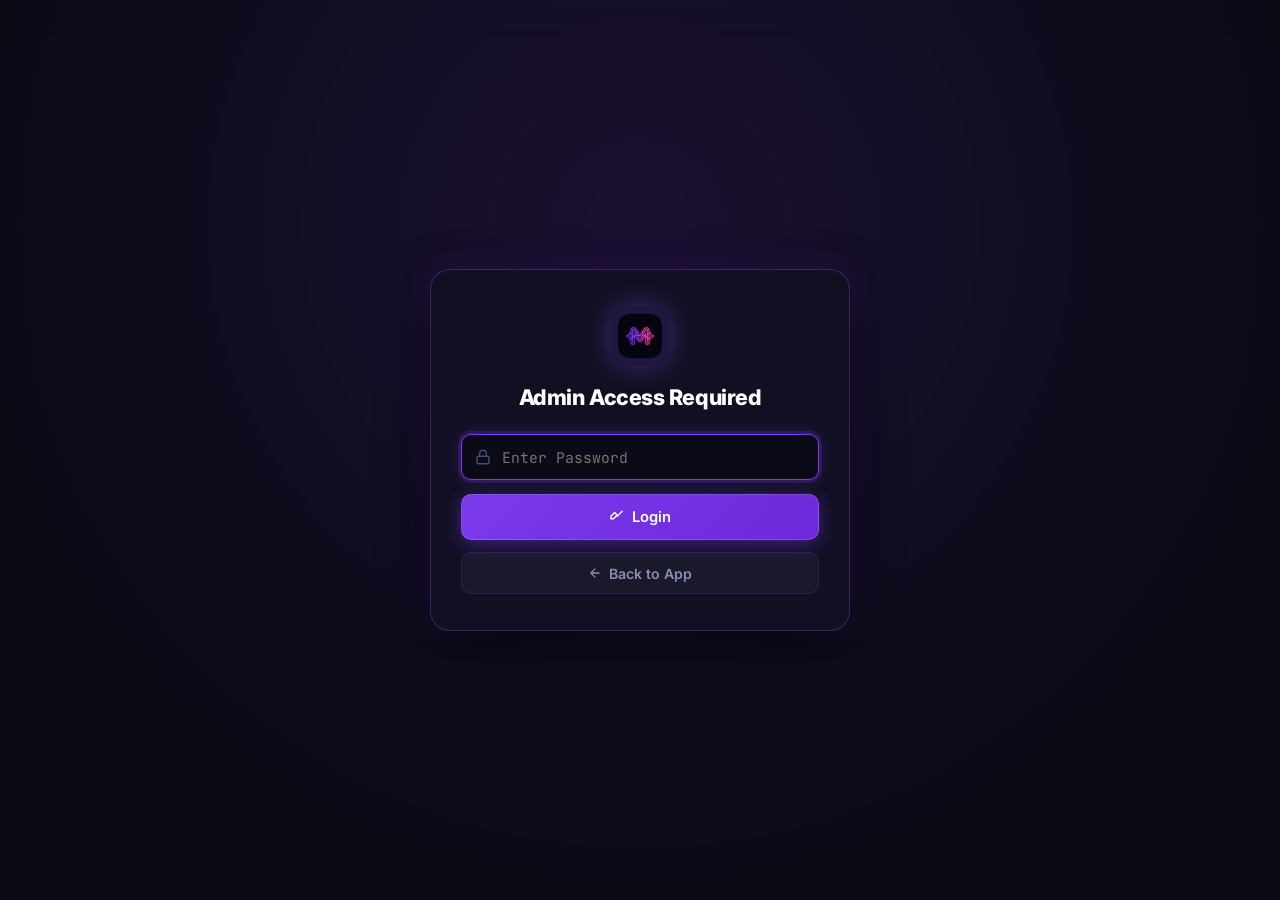
==== static/stats.html @ df6df1b9 "style(admin): remove gate subtitle and change placeholder to Enter Password, bump v1.28.3" ====
<!DOCTYPE html>
<html lang="en">

<head>
  <meta charset="UTF-8" />
  <meta name="viewport" content="width=device-width, initial-scale=1.0" />
  <title>Melodyxx — Admin Panel</title>
  <meta name="theme-color" content="#0a0a14" />
  <meta name="color-scheme" content="dark" />
  <link rel="icon" type="image/x-icon" href="/favicon.ico" />

  <!-- Google Fonts -->
  <link rel="preconnect" href="https://fonts.googleapis.com" />
  <link rel="preconnect" href="https://fonts.gstatic.com" crossorigin />
  <link
    href="https://fonts.googleapis.com/css2?family=Inter:wght@300;400;500;600;700;800&family=JetBrains+Mono:wght@400;500;600&display=swap"
    rel="stylesheet" />

  <link rel="stylesheet" href="/static/css/style.css?v=1.28.3" />

  <style>
    body {
      background-color: var(--clr-bg);
      color: var(--clr-text);
      font-family: 'Inter', -apple-system, BlinkMacSystemFont, sans-serif;
      min-height: 100vh;
      display: flex;
      flex-direction: column;
    }

    .stats-page-wrap {
      max-width: 1060px;
      margin: 0 auto;
      padding: 36px 20px 80px;
      width: 100%;
    }

    .stats-header {
      display: flex;
      justify-content: space-between;
      align-items: center;
      margin-bottom: 28px;
      flex-wrap: wrap;
      gap: 16px;
    }

    .stats-title-group {
      display: flex;
      align-items: center;
      gap: 14px;
    }

    .stats-brand-logo {
      width: 44px;
      height: 44px;
      border-radius: 12px;
      box-shadow: 0 0 16px rgba(124, 58, 237, 0.35);
    }

    .stats-title {
      font-size: 1.5rem;
      font-weight: 800;
      color: #fff;
      margin: 0;
      display: flex;
      align-items: center;
      gap: 10px;
    }

    .stats-subtitle {
      font-size: 0.82rem;
      color: var(--clr-text-muted);
      margin: 2px 0 0;
    }

    .stats-controls {
      display: flex;
      align-items: center;
      gap: 10px;
      flex-wrap: wrap;
    }

    .btn-stats-back {
      display: inline-flex;
      align-items: center;
      gap: 6px;
      background: rgba(255, 255, 255, 0.05);
      border: 1px solid var(--clr-border);
      color: var(--clr-text);
      padding: 8px 14px;
      border-radius: 8px;
      font-size: 0.85rem;
      font-weight: 600;
      text-decoration: none;
      transition: var(--transition);
    }

    .btn-stats-back:hover {
      background: rgba(124, 58, 237, 0.15);
      border-color: var(--clr-primary);
      color: #fff;
    }


    .btn-refresh-stats {
      display: inline-flex;
      align-items: center;
      gap: 6px;
      background: var(--clr-surface);
      border: 1px solid var(--clr-border);
      color: var(--clr-text-muted);
      padding: 8px 12px;
      border-radius: 8px;
      font-size: 0.85rem;
      cursor: pointer;
      transition: var(--transition);
    }

    .btn-refresh-stats:hover {
      color: #fff;
      border-color: var(--clr-primary);
    }

    .btn-refresh-stats.spinning svg {
      animation: spin 0.8s linear infinite;
    }

    /* ═══════════════════════════════════════════════════
       ADMIN AUTH GATE OVERLAY
    ═══════════════════════════════════════════════════ */
    .admin-gate-overlay {
      position: fixed;
      inset: 0;
      z-index: 999;
      background: radial-gradient(circle at 50% 25%, rgba(124, 58, 237, 0.16) 0%, rgba(10, 10, 20, 0.98) 75%);
      backdrop-filter: blur(24px);
      -webkit-backdrop-filter: blur(24px);
      display: flex;
      align-items: center;
      justify-content: center;
      padding: 20px;
    }

    .admin-gate-card {
      width: 100%;
      max-width: 420px;
      background: rgba(18, 18, 36, 0.92);
      border: 1px solid rgba(168, 85, 247, 0.28);
      border-radius: 20px;
      padding: 36px 30px;
      text-align: center;
      box-shadow: 0 16px 48px rgba(0, 0, 0, 0.65), 0 0 32px rgba(124, 58, 237, 0.18);
      animation: gate-appear 0.35s cubic-bezier(0.16, 1, 0.3, 1);
    }

    @keyframes gate-appear {
      from {
        opacity: 0;
        transform: scale(0.95) translateY(10px);
      }

      to {
        opacity: 1;
        transform: scale(1) translateY(0);
      }
    }

    .gate-logo-wrap {
      width: 60px;
      height: 60px;
      margin: 0 auto 18px;
      border-radius: 16px;
      background: rgba(124, 58, 237, 0.15);
      display: flex;
      align-items: center;
      justify-content: center;
      box-shadow: 0 0 24px rgba(139, 92, 246, 0.35);
    }

    .gate-logo-img {
      width: 44px;
      height: 44px;
      border-radius: 12px;
      object-fit: cover;
    }

    .gate-title {
      font-size: 1.35rem;
      font-weight: 800;
      color: #fff;
      margin: 0 0 24px;
      letter-spacing: -0.02em;
    }

    .gate-subtitle {
      font-size: 0.84rem;
      color: var(--clr-text-muted);
      line-height: 1.5;
      margin: 0 0 24px;
    }

    .gate-form {
      display: flex;
      flex-direction: column;
      gap: 14px;
    }

    .gate-input-wrap {
      position: relative;
      display: flex;
      align-items: center;
    }

    .gate-input-icon {
      position: absolute;
      left: 14px;
      color: var(--clr-text-dim);
      pointer-events: none;
    }

    .gate-input {
      width: 100%;
      height: 46px;
      padding: 0 14px 0 40px;
      background: rgba(10, 10, 22, 0.85);
      border: 1px solid var(--clr-border);
      border-radius: 10px;
      color: #fff;
      font-family: 'JetBrains Mono', monospace;
      font-size: 0.92rem;
      transition: all 0.2s ease;
      outline: none;
    }

    .gate-input:focus {
      border-color: var(--clr-primary);
      box-shadow: 0 0 0 3px rgba(124, 58, 237, 0.2), 0 0 16px rgba(124, 58, 237, 0.25);
    }

    .gate-error {
      display: flex;
      align-items: center;
      justify-content: center;
      gap: 8px;
      padding: 10px 14px;
      background: rgba(239, 68, 68, 0.12);
      border: 1px solid rgba(239, 68, 68, 0.35);
      border-radius: 8px;
      color: #f87171;
      font-size: 0.82rem;
      font-weight: 500;
      animation: shake 0.35s ease;
    }

    @keyframes shake {

      0%,
      100% {
        transform: translateX(0);
      }

      20%,
      60% {
        transform: translateX(-6px);
      }

      40%,
      80% {
        transform: translateX(6px);
      }
    }

    .btn-gate-unlock {
      height: 46px;
      background: linear-gradient(135deg, var(--clr-primary) 0%, #6d28d9 100%);
      color: #fff;
      border: 1px solid rgba(255, 255, 255, 0.15);
      border-radius: 10px;
      font-family: inherit;
      font-size: 0.92rem;
      font-weight: 600;
      cursor: pointer;
      display: inline-flex;
      align-items: center;
      justify-content: center;
      gap: 8px;
      box-shadow: 0 4px 18px rgba(124, 58, 237, 0.45);
      transition: all 0.2s cubic-bezier(0.16, 1, 0.3, 1);
    }

    .btn-gate-unlock:hover {
      background: linear-gradient(135deg, #8b5cf6 0%, #7c3aed 100%);
      box-shadow: 0 6px 22px rgba(124, 58, 237, 0.65);
      transform: translateY(-1px);
    }

    .btn-gate-unlock:active {
      transform: translateY(0);
    }

    .btn-gate-unlock:disabled {
      opacity: 0.65;
      cursor: not-allowed;
      transform: none;
    }

    .gate-back-link {
      width: 100%;
      height: 42px;
      display: inline-flex;
      align-items: center;
      justify-content: center;
      gap: 7px;
      background: rgba(255, 255, 255, 0.04);
      border: 1px solid var(--clr-border);
      border-radius: 10px;
      color: var(--clr-text-muted);
      font-size: 0.88rem;
      font-weight: 600;
      text-decoration: none;
      margin-top: 12px;
      transition: all 0.2s cubic-bezier(0.16, 1, 0.3, 1);
    }

    .gate-back-link:hover {
      background: rgba(124, 58, 237, 0.14);
      border-color: rgba(124, 58, 237, 0.5);
      color: #fff;
      transform: translateY(-1px);
    }

    .gate-back-link:active {
      transform: translateY(0);
    }


    .btn-admin-lock {
      display: inline-flex;
      align-items: center;
      gap: 6px;
      background: rgba(239, 68, 68, 0.1);
      border: 1px solid rgba(239, 68, 68, 0.3);
      color: #f87171;
      padding: 6px 12px;
      border-radius: 8px;
      font-size: 0.8rem;
      font-weight: 600;
      cursor: pointer;
      transition: all 0.2s ease;
    }

    .btn-admin-lock:hover {
      background: rgba(239, 68, 68, 0.2);
      border-color: #f87171;
      color: #fff;
    }

    /* Cards Grid */
    .metrics-grid {
      display: grid;
      grid-template-columns: repeat(auto-fit, minmax(220px, 1fr));
      gap: 16px;
      margin-bottom: 28px;
    }

    .metric-card {
      background: rgba(18, 18, 36, 0.7);
      border: 1px solid var(--clr-border);
      border-radius: 14px;
      padding: 18px 20px;
      position: relative;
      overflow: hidden;
      backdrop-filter: blur(12px);
      transition: transform 0.25s ease, border-color 0.25s ease, box-shadow 0.25s ease;
    }

    .metric-card:hover {
      transform: translateY(-2px);
      border-color: rgba(124, 58, 237, 0.4);
      box-shadow: 0 8px 24px rgba(0, 0, 0, 0.4), 0 0 16px rgba(124, 58, 237, 0.15);
    }

    .metric-card-header {
      display: flex;
      justify-content: space-between;
      align-items: center;
      margin-bottom: 10px;
    }

    .metric-label {
      font-size: 0.8rem;
      font-weight: 600;
      color: var(--clr-text-muted);
      text-transform: uppercase;
      letter-spacing: 0.05em;
    }

    .metric-icon-wrap {
      width: 32px;
      height: 32px;
      border-radius: 8px;
      display: flex;
      align-items: center;
      justify-content: center;
      background: rgba(124, 58, 237, 0.12);
      color: var(--clr-primary-light);
    }

    .metric-value {
      font-size: 1.85rem;
      font-weight: 800;
      color: #fff;
      font-family: 'JetBrains Mono', monospace;
      line-height: 1.1;
      margin-bottom: 6px;
    }

    .metric-sub {
      font-size: 0.78rem;
      color: var(--clr-text-dim);
    }

    .metric-sub strong {
      color: #34d399;
      font-weight: 600;
    }

    /* Live badge (clean flat pill, no bubble glow) */
    .live-indicator {
      display: inline-flex;
      align-items: center;
      gap: 6px;
      font-size: 0.72rem;
      font-weight: 700;
      padding: 3px 9px;
      border-radius: 12px;
      background: rgba(52, 211, 153, 0.1);
      border: 1px solid rgba(52, 211, 153, 0.28);
      color: #34d399;
      box-shadow: none;
      transition: border-color 0.25s ease, background-color 0.25s ease;
    }

    .live-indicator.live-ping {
      box-shadow: none;
      border-color: rgba(52, 211, 153, 0.45);
      background: rgba(52, 211, 153, 0.18);
    }

    .pulse-dot {
      width: 7px;
      height: 7px;
      border-radius: 50%;
      background: #34d399;
      box-shadow: 0 0 8px #34d399;
      animation: pulse-ring 1.8s infinite;
    }

    @keyframes pulse-ring {

      0%,
      100% {
        opacity: 1;
        transform: scale(1);
      }

      50% {
        opacity: 0.4;
        transform: scale(0.8);
      }
    }

    /* Section Panels */
    .tables-split-grid {
      display: grid;
      grid-template-columns: repeat(auto-fit, minmax(310px, 1fr));
      gap: 20px;
      margin-bottom: 28px;
    }

    .ip-col-wrap {
      display: inline-flex;
      align-items: center;
      gap: 6px;
      flex-wrap: wrap;
    }

    .ip-pill {
      font-family: 'JetBrains Mono', monospace;
      font-size: 0.80rem;
      background: rgba(255, 255, 255, 0.06);
      border: 1px solid rgba(255, 255, 255, 0.1);
      padding: 3px 8px;
      border-radius: 6px;
      color: #e2e8f0;
      white-space: nowrap;
    }

    .cgnat-badge {
      display: inline-flex;
      align-items: center;
      gap: 4px;
      background: rgba(245, 158, 11, 0.14);
      border: 1px solid rgba(245, 158, 11, 0.4);
      color: #fbbf24;
      font-size: 0.72rem;
      font-weight: 600;
      padding: 2px 7px;
      border-radius: 6px;
      white-space: nowrap;
      cursor: help;
    }

    .cgnat-badge .cgnat-sid {
      font-family: 'JetBrains Mono', monospace;
      opacity: 0.85;
      font-size: 0.68rem;
    }

    .session-chip {
      display: inline-block;
      font-family: 'JetBrains Mono', monospace;
      font-size: 0.70rem;
      color: var(--clr-text-dim);
      background: rgba(255, 255, 255, 0.04);
      border: 1px solid rgba(255, 255, 255, 0.07);
      padding: 1px 5px;
      border-radius: 4px;
      white-space: nowrap;
    }

    .country-pill {
      display: inline-flex;
      align-items: center;
      gap: 6px;
      font-size: 0.82rem;
      font-weight: 500;
      color: #f1f5f9;
      white-space: nowrap;
    }

    .country-flag {
      font-size: 1.05rem;
      line-height: 1;
    }

    .country-flag-img {
      width: 16px;
      height: 12px;
      object-fit: cover;
      border-radius: 2px;
      display: inline-block;
      vertical-align: middle;
      flex-shrink: 0;
      box-shadow: 0 1px 3px rgba(0, 0, 0, 0.45);
    }

    .device-pill {
      font-size: 0.78rem;
      color: #cbd5e1;
      white-space: nowrap;
      font-family: 'JetBrains Mono', monospace;
    }

    .activity-pill {
      display: inline-block;
      max-width: 260px;
      overflow: hidden;
      text-overflow: ellipsis;
      white-space: nowrap;
      font-size: 0.80rem;
      color: #c4b5fd;
      background: rgba(168, 85, 247, 0.12);
      border: 1px solid rgba(168, 85, 247, 0.25);
      padding: 3px 10px;
      border-radius: 999px;
    }

    .time-seen {
      font-size: 0.76rem;
      color: var(--clr-text-dim);
      white-space: nowrap;
    }

    .section-panel {
      background: rgba(18, 18, 36, 0.7);
      border: 1px solid var(--clr-border);
      border-radius: 14px;
      padding: 20px;
      backdrop-filter: blur(12px);
    }

    .panel-head {
      display: flex;
      justify-content: space-between;
      align-items: center;
      margin-bottom: 16px;
      padding-bottom: 12px;
      border-bottom: 1px solid var(--clr-border);
    }

    .panel-title {
      font-size: 1rem;
      font-weight: 700;
      color: #fff;
      display: flex;
      align-items: center;
      gap: 8px;
    }

    .panel-count-tag {
      font-size: 0.75rem;
      font-weight: 600;
      color: var(--clr-primary-light);
      background: rgba(124, 58, 237, 0.18);
      padding: 2px 8px;
      border-radius: 6px;
    }

    /* Ranking Lists */
    .rank-list {
      list-style: none;
      padding: 0;
      margin: 0;
      display: flex;
      flex-direction: column;
      gap: 8px;
    }

    .rank-item {
      display: flex;
      align-items: center;
      justify-content: space-between;
      padding: 9px 12px;
      border-radius: 8px;
      background: rgba(255, 255, 255, 0.02);
      border: 1px solid transparent;
      transition: var(--transition);
      font-size: 0.85rem;
      min-height: 42px;
    }

    .rank-item:hover {
      background: rgba(124, 58, 237, 0.08);
      border-color: rgba(124, 58, 237, 0.25);
    }

    .rank-item-info {
      display: flex;
      align-items: center;
      gap: 10px;
      min-width: 0;
      flex: 1;
    }

    .rank-number {
      font-family: 'JetBrains Mono', monospace;
      font-size: 0.75rem;
      font-weight: 700;
      color: var(--clr-text-dim);
      width: 20px;
      flex-shrink: 0;
    }

    .rank-item:nth-child(1) .rank-number {
      color: #fbbf24;
    }

    .rank-item:nth-child(2) .rank-number {
      color: #e2e8f0;
    }

    .rank-item:nth-child(3) .rank-number {
      color: #f97316;
    }

    .rank-item-name {
      color: var(--clr-text);
      font-weight: 500;
      display: -webkit-box;
      -webkit-line-clamp: 2;
      -webkit-box-orient: vertical;
      overflow: hidden;
      line-height: 1.35;
      word-break: break-word;
      overflow-wrap: break-word;
    }

    .rank-item-stat {
      font-family: 'JetBrains Mono', monospace;
      font-size: 0.78rem;
      font-weight: 600;
      color: var(--clr-accent);
      padding-left: 10px;
      flex-shrink: 0;
      white-space: nowrap;
    }

    .empty-rank-msg {
      text-align: center;
      padding: 30px 10px;
      color: var(--clr-text-dim);
      font-size: 0.85rem;
    }

    /* Daily History Table */
    .history-table {
      width: 100%;
      border-collapse: collapse;
      font-size: 0.85rem;
    }

    .history-table th {
      text-align: left;
      padding: 10px 14px;
      color: var(--clr-text-dim);
      font-size: 0.75rem;
      text-transform: uppercase;
      letter-spacing: 0.05em;
      border-bottom: 1px solid var(--clr-border);
    }

    .history-table td {
      padding: 10px 14px;
      border-bottom: 1px solid rgba(255, 255, 255, 0.04);
      color: var(--clr-text);
      font-family: 'JetBrains Mono', monospace;
      font-size: 0.8rem;
    }

    .history-table tr:hover td {
      background: rgba(124, 58, 237, 0.05);
    }

    /* Danger zone */
    .danger-zone {
      margin-top: 36px;
      padding: 20px;
      border-radius: 12px;
      border: 1px dashed rgba(239, 68, 68, 0.3);
      background: rgba(239, 68, 68, 0.04);
      display: flex;
      justify-content: space-between;
      align-items: center;
      flex-wrap: wrap;
      gap: 12px;
    }

    .danger-zone-info h4 {
      margin: 0 0 4px;
      font-size: 0.92rem;
      color: #f87171;
    }

    .danger-zone-info p {
      margin: 0;
      font-size: 0.78rem;
      color: var(--clr-text-dim);
    }

    .btn-reset-metrics {
      background: rgba(239, 68, 68, 0.15);
      border: 1px solid rgba(239, 68, 68, 0.4);
      color: #f87171;
      padding: 8px 14px;
      border-radius: 8px;
      font-size: 0.82rem;
      font-weight: 600;
      cursor: pointer;
      transition: var(--transition);
    }

    .btn-reset-metrics:hover {
      background: rgba(239, 68, 68, 0.3);
      color: #fff;
    }

    @media (max-width: 768px) {
      .tables-split-grid {
        grid-template-columns: 1fr;
      }

      .stats-header {
        flex-direction: column;
        align-items: flex-start;
      }

      .stats-controls {
        width: 100%;
        justify-content: space-between;
      }
    }
  </style>
</head>

<body>

  <!-- Floating App Update Notification Banner -->
  <div id="update-notification-banner" class="update-notification-banner" role="alert">
    <div class="update-banner-icon" aria-hidden="true">
      <svg width="18" height="18" viewBox="0 0 24 24" fill="none" stroke="currentColor" stroke-width="2.2"
        stroke-linecap="round" stroke-linejoin="round">
        <path d="M3 12a9 9 0 0 1 9-9 9.75 9.75 0 0 1 6.74 2.74L21 8" />
        <path d="M21 3v5h-5" />
        <path d="M21 12a9 9 0 0 1-9 9 9.75 9.75 0 0 1-6.74-2.74L3 16" />
        <path d="M3 21v-5h5" />
      </svg>
    </div>
    <div class="update-banner-content">
      <div class="update-banner-title">Update Available!</div>
      <div class="update-banner-desc">Melodyxx <span id="update-new-version" class="update-version-tag">v1.27.3</span>
        is ready. Refresh to update.</div>
    </div>
    <div class="update-banner-actions">
      <button type="button" class="btn-update-reload" id="btn-update-reload">Refresh</button>
      <button type="button" class="btn-update-dismiss" id="btn-update-dismiss" aria-label="Dismiss">&times;</button>
    </div>
  </div>

  <!-- ── ADMIN AUTHENTICATION GATE ── -->
  <div id="admin-gate" class="admin-gate-overlay">
    <div class="admin-gate-card">
      <div class="gate-logo-wrap">
        <img src="/static/logo.png" alt="Melodyxx" class="gate-logo-img" />
      </div>
      <h2 class="gate-title">Admin Access Required</h2>

      <form id="gate-form" class="gate-form">
        <div class="gate-input-wrap">
          <svg class="gate-input-icon" width="16" height="16" viewBox="0 0 24 24" fill="none" stroke="currentColor"
            stroke-width="2.2" stroke-linecap="round" stroke-linejoin="round">
            <rect x="3" y="11" width="18" height="11" rx="2" ry="2" />
            <path d="M7 11V7a5 5 0 0 1 10 0v4" />
          </svg>
          <input type="password" id="gate-key-input" class="gate-input" placeholder="Enter Password"
            autocomplete="current-password" required />
        </div>

        <div id="gate-error" class="gate-error" style="display: none;">
          <svg width="15" height="15" viewBox="0 0 24 24" fill="none" stroke="currentColor" stroke-width="2.2"
            stroke-linecap="round" stroke-linejoin="round">
            <circle cx="12" cy="12" r="10" />
            <line x1="12" y1="8" x2="12" y2="12" />
            <line x1="12" y1="16" x2="12.01" y2="16" />
          </svg>
          <span id="gate-error-text">Invalid Admin Key. Access denied.</span>
        </div>

        <button type="submit" id="btn-gate-unlock" class="btn-gate-unlock">
          <svg width="15" height="15" viewBox="0 0 24 24" fill="none" stroke="currentColor" stroke-width="2.2"
            stroke-linecap="round" stroke-linejoin="round">
            <path d="M21 2l-2 2m-6 6l7-7M3 10l6-6 4 4-6 6H3v-4z" />
          </svg>
          <span>Login</span>
        </button>
      </form>

      <a href="/" class="gate-back-link">
        <svg width="14" height="14" viewBox="0 0 24 24" fill="none" stroke="currentColor" stroke-width="2.2"
          stroke-linecap="round" stroke-linejoin="round">
          <path d="M19 12H5M12 19l-7-7 7-7" />
        </svg>
        <span>Back to App</span>
      </a>
    </div>
  </div>

  <!-- ── DASHBOARD (Hidden until admin key verified) ── -->
  <div id="stats-dashboard" style="display: none;">
    <div class="stats-page-wrap">

      <!-- Header -->
      <header class="stats-header">
        <div class="stats-title-group">
          <img src="/static/logo.png" alt="Melodyxx" class="stats-brand-logo" />
          <div>
            <h1 class="stats-title">
              Melodyxx Admin Panel
              <span class="live-indicator" id="live-indicator"><span class="pulse-dot"></span> Live</span>
            </h1>
            <p class="stats-subtitle">Internal real-time analytics, visitor monitoring &amp; system metrics</p>
          </div>
        </div>

        <div class="stats-controls">
          <button type="button" class="btn-admin-lock" id="btn-admin-lock" title="Lock &amp; sign out">
            <svg width="13" height="13" viewBox="0 0 24 24" fill="none" stroke="currentColor" stroke-width="2.2"
              stroke-linecap="round" stroke-linejoin="round">
              <rect x="3" y="11" width="18" height="11" rx="2" ry="2" />
              <path d="M7 11V7a5 5 0 0 1 10 0v4" />
            </svg>
            <span>Lock</span>
          </button>
          <button type="button" class="btn-refresh-stats" id="btn-refresh-stats" title="Refresh metrics">
            <svg width="14" height="14" viewBox="0 0 24 24" fill="none" stroke="currentColor" stroke-width="2.2"
              stroke-linecap="round" stroke-linejoin="round">
              <path d="M21.5 2v6h-6M2.5 22v-6h6M2 11.5a10 10 0 0 1 18.8-4.3M22 12.5a10 10 0 0 1-18.8 4.2" />
            </svg>
            <span>Refresh</span>
          </button>
          <a href="/" class="btn-stats-back">
            <svg width="14" height="14" viewBox="0 0 24 24" fill="none" stroke="currentColor" stroke-width="2.2"
              stroke-linecap="round" stroke-linejoin="round">
              <path d="M19 12H5M12 19l-7-7 7-7" />
            </svg>
            <span>Melodyxx App</span>
          </a>
        </div>
      </header>

      <!-- Metrics Cards Grid -->
      <div class="metrics-grid">
        <!-- Active Users (Live) -->
        <div class="metric-card"
          style="border-color: rgba(34, 197, 94, 0.3); background: linear-gradient(135deg, rgba(34, 197, 94, 0.06), rgba(15, 12, 29, 0.6));">
          <div class="metric-card-header">
            <span class="metric-label" style="display: inline-flex; align-items: center; gap: 6px;">
              <span class="pulse-dot"
                style="width: 7px; height: 7px; background: #22c55e; box-shadow: 0 0 10px #22c55e;"></span>
              Active Users
            </span>
            <div class="metric-icon-wrap" style="background: rgba(34, 197, 94, 0.15); color: #4ade80;">
              <svg width="18" height="18" viewBox="0 0 24 24" fill="none" stroke="currentColor" stroke-width="2"
                stroke-linecap="round" stroke-linejoin="round">
                <path d="M17 21v-2a4 4 0 0 0-4-4H5a4 4 0 0 0-4 4v2"></path>
                <circle cx="9" cy="7" r="4"></circle>
                <path d="M23 21v-2a4 4 0 0 0-3-3.87"></path>
                <path d="M16 3.13a4 4 0 0 1 0 7.75"></path>
              </svg>
            </div>
          </div>
          <div class="metric-value" style="color: #4ade80;" id="val-active-users">0</div>
          <div class="metric-sub">Past 5-min sliding window</div>
        </div>

        <!-- Unique Visitors -->
        <div class="metric-card">
          <div class="metric-card-header">
            <span class="metric-label">Unique Visitors</span>
            <div class="metric-icon-wrap">
              <svg width="18" height="18" viewBox="0 0 24 24" fill="none" stroke="currentColor" stroke-width="2"
                stroke-linecap="round" stroke-linejoin="round">
                <path d="M20 21v-2a4 4 0 0 0-4-4H8a4 4 0 0 0-4 4v2"></path>
                <circle cx="12" cy="7" r="4"></circle>
              </svg>
            </div>
          </div>
          <div class="metric-value" id="val-unique-visitors">0</div>
          <div class="metric-sub">Today: <strong id="val-today-visitors">0</strong> visitors</div>
        </div>

        <!-- Total Streams -->
        <div class="metric-card">
          <div class="metric-card-header">
            <span class="metric-label">Songs Streamed</span>
            <div class="metric-icon-wrap">
              <svg width="18" height="18" viewBox="0 0 24 24" fill="none" stroke="currentColor" stroke-width="2"
                stroke-linecap="round" stroke-linejoin="round">
                <path d="M9 18V5l12-2v13" />
                <circle cx="6" cy="18" r="3" />
                <circle cx="18" cy="16" r="3" />
              </svg>
            </div>
          </div>
          <div class="metric-value" id="val-total-streams">0</div>
          <div class="metric-sub">Today: <strong id="val-today-streams">0</strong> songs</div>
        </div>

        <!-- Bandwidth -->
        <div class="metric-card">
          <div class="metric-card-header">
            <span class="metric-label">Stream Bandwidth</span>
            <div class="metric-icon-wrap">
              <svg width="18" height="18" viewBox="0 0 24 24" fill="none" stroke="currentColor" stroke-width="2"
                stroke-linecap="round" stroke-linejoin="round">
                <path d="M22 12h-4l-3 9L9 3l-3 9H2" />
              </svg>
            </div>
          </div>
          <div class="metric-value" id="val-bandwidth">0 MB</div>
          <div class="metric-sub">Today: <strong id="val-today-bandwidth">0 MB</strong> piped</div>
        </div>

        <!-- Concurrency -->
        <div class="metric-card">
          <div class="metric-card-header">
            <span class="metric-label">Active Streams</span>
            <div class="metric-icon-wrap">
              <svg width="18" height="18" viewBox="0 0 24 24" fill="none" stroke="currentColor" stroke-width="2"
                stroke-linecap="round" stroke-linejoin="round">
                <polygon points="13 2 3 14 12 14 11 22 21 10 12 10 13 2" />
              </svg>
            </div>
          </div>
          <div class="metric-value" id="val-active-streams">0</div>
          <div class="metric-sub">Peak concurrent: <strong id="val-peak-concurrency">0</strong></div>
        </div>

        <!-- Total Searches -->
        <div class="metric-card">
          <div class="metric-card-header">
            <span class="metric-label">Total Searches</span>
            <div class="metric-icon-wrap">
              <svg width="18" height="18" viewBox="0 0 24 24" fill="none" stroke="currentColor" stroke-width="2"
                stroke-linecap="round" stroke-linejoin="round">
                <circle cx="11" cy="11" r="8" />
                <line x1="21" y1="21" x2="16.65" y2="16.65" />
              </svg>
            </div>
          </div>
          <div class="metric-value" id="val-total-searches">0</div>
          <div class="metric-sub">Artists queried: <strong id="val-artist-searches">0</strong></div>
        </div>

        <!-- Audio Previews -->
        <div class="metric-card">
          <div class="metric-card-header">
            <span class="metric-label">In-Browser Previews</span>
            <div class="metric-icon-wrap">
              <svg width="18" height="18" viewBox="0 0 24 24" fill="none" stroke="currentColor" stroke-width="2"
                stroke-linecap="round" stroke-linejoin="round">
                <circle cx="12" cy="12" r="10" />
                <polygon points="10 8 16 12 10 16 10 8" />
              </svg>
            </div>
          </div>
          <div class="metric-value" id="val-total-previews">0</div>
          <div class="metric-sub">Today: <strong id="val-today-previews">0</strong> plays</div>
        </div>

        <!-- Uptime -->
        <div class="metric-card">
          <div class="metric-card-header">
            <span class="metric-label">Server Uptime</span>
            <div class="metric-icon-wrap">
              <svg width="18" height="18" viewBox="0 0 24 24" fill="none" stroke="currentColor" stroke-width="2"
                stroke-linecap="round" stroke-linejoin="round">
                <circle cx="12" cy="12" r="10" />
                <polyline points="12 6 12 12 16 14" />
              </svg>
            </div>
          </div>
          <div class="metric-value" style="font-size: 1.45rem;" id="val-uptime">0m</div>
          <div class="metric-sub">Disk usage: <strong>0 MB (Zero-Disk)</strong></div>
        </div>
      </div>

      <!-- Real-Time Active Visitors Panel -->
      <div class="section-panel" style="margin-bottom: 24px;">
        <div class="panel-head">
          <span class="panel-title">
            <svg width="16" height="16" viewBox="0 0 24 24" fill="none" stroke="currentColor" stroke-width="2.2"
              stroke-linecap="round" stroke-linejoin="round">
              <circle cx="12" cy="12" r="10"></circle>
              <path d="M12 2a14.5 14.5 0 0 0 0 20 14.5 14.5 0 0 0 0-20"></path>
              <path d="M2 12h20"></path>
            </svg>
            Live Active Visitors
          </span>
          <span class="panel-count-tag" id="active-visitors-count-pill">0 active</span>
        </div>
        <div style="overflow-x: auto;">
          <table class="history-table" style="min-width: 720px;">
            <thead>
              <tr>
                <th>IP Address &amp; Session</th>
                <th>Country & Origin</th>
                <th>Client / Device</th>
                <th>Current Activity</th>
                <th>Last Seen</th>
              </tr>
            </thead>
            <tbody id="active-visitors-table-body">
              <tr>
                <td colspan="5" style="text-align: center; color: var(--clr-text-dim); padding: 24px;">No active
                  visitors detected in past 90 seconds.</td>
              </tr>
            </tbody>
          </table>
        </div>
      </div>

      <!-- Rankings Grid -->
      <div class="tables-split-grid">
        <!-- Top Streamed Tracks -->
        <div class="section-panel">
          <div class="panel-head">
            <span class="panel-title">
              <svg width="16" height="16" viewBox="0 0 24 24" fill="none" stroke="currentColor" stroke-width="2.2"
                stroke-linecap="round" stroke-linejoin="round">
                <polygon points="5 3 19 12 5 21 5 3"></polygon>
              </svg>
              Top Streamed Tracks
            </span>
            <span class="panel-count-tag" id="top-tracks-count">0 tracks</span>
          </div>
          <ul class="rank-list" id="top-tracks-list">
            <li class="empty-rank-msg">No in-browser stream records yet. Play tracks to populate ranking!</li>
          </ul>
        </div>

        <!-- Top Downloaded Tracks -->
        <div class="section-panel">
          <div class="panel-head">
            <span class="panel-title">
              <svg width="16" height="16" viewBox="0 0 24 24" fill="none" stroke="currentColor" stroke-width="2.2"
                stroke-linecap="round" stroke-linejoin="round">
                <path d="M21 15v4a2 2 0 0 1-2 2H5a2 2 0 0 1-2-2v-4" />
                <polyline points="7 10 12 15 17 10" />
                <line x1="12" y1="15" x2="12" y2="3" />
              </svg>
              Top Downloaded Tracks
            </span>
            <span class="panel-count-tag" id="top-downloaded-tracks-count">0 tracks</span>
          </div>
          <ul class="rank-list" id="top-downloaded-tracks-list">
            <li class="empty-rank-msg">No download records yet. Download tracks to populate ranking!</li>
          </ul>
        </div>

        <!-- Top Searched Tracks -->
        <div class="section-panel">
          <div class="panel-head">
            <span class="panel-title">
              <svg width="16" height="16" viewBox="0 0 24 24" fill="none" stroke="currentColor" stroke-width="2.2"
                stroke-linecap="round" stroke-linejoin="round">
                <circle cx="11" cy="11" r="8"></circle>
                <line x1="21" y1="21" x2="16.65" y2="16.65"></line>
              </svg>
              Top Searched Tracks
            </span>
            <span class="panel-count-tag" id="top-searched-tracks-count">0 queries</span>
          </div>
          <ul class="rank-list" id="top-searched-tracks-list">
            <li class="empty-rank-msg">No track searches recorded yet.</li>
          </ul>
        </div>

        <!-- Top Artists -->
        <div class="section-panel">
          <div class="panel-head">
            <span class="panel-title">
              <svg width="16" height="16" viewBox="0 0 24 24" fill="none" stroke="currentColor" stroke-width="2.2"
                stroke-linecap="round" stroke-linejoin="round">
                <path d="M20 21v-2a4 4 0 0 0-4-4H8a4 4 0 0 0-4 4v2" />
                <circle cx="12" cy="7" r="4" />
              </svg>
              Top Searched Artists
            </span>
            <span class="panel-count-tag" id="top-artists-count">0 artists</span>
          </div>
          <ul class="rank-list" id="top-artists-list">
            <li class="empty-rank-msg">No artist searches recorded yet.</li>
          </ul>
        </div>

        <!-- Top Countries -->
        <div class="section-panel">
          <div class="panel-head">
            <span class="panel-title">
              <svg width="16" height="16" viewBox="0 0 24 24" fill="none" stroke="currentColor" stroke-width="2.2"
                stroke-linecap="round" stroke-linejoin="round">
                <circle cx="12" cy="12" r="10"></circle>
                <line x1="2" y1="12" x2="22" y2="12"></line>
                <path d="M12 2a15.3 15.3 0 0 1 4 10 15.3 15.3 0 0 1-4 10 15.3 15.3 0 0 1-4-10 15.3 15.3 0 0 1 4-10z">
                </path>
              </svg>
              Top Visitor Countries
            </span>
            <span class="panel-count-tag" id="top-countries-count">0 countries</span>
          </div>
          <ul class="rank-list" id="top-countries-list">
            <li class="empty-rank-msg">No geographic visits recorded yet.</li>
          </ul>
        </div>
      </div>

      <!-- Daily Activity History -->
      <div class="section-panel">
        <div class="panel-head">
          <span class="panel-title">
            <svg width="16" height="16" viewBox="0 0 24 24" fill="none" stroke="currentColor" stroke-width="2.2"
              stroke-linecap="round" stroke-linejoin="round">
              <rect x="3" y="4" width="18" height="18" rx="2" ry="2" />
              <line x1="16" y1="2" x2="16" y2="6" />
              <line x1="8" y1="2" x2="8" y2="6" />
              <line x1="3" y1="10" x2="21" y2="10" />
            </svg>
            Recent Activity Breakdown
          </span>
          <span class="panel-count-tag" id="history-days-count">Recent days</span>
        </div>
        <div style="overflow-x: auto;">
          <table class="history-table">
            <thead>
              <tr>
                <th>Date</th>
                <th>Visitors</th>
                <th>Streams</th>
                <th>Bandwidth</th>
                <th>Searches</th>
                <th>Previews</th>
              </tr>
            </thead>
            <tbody id="history-table-body">
              <tr>
                <td colspan="6" style="text-align: center; color: var(--clr-text-dim); padding: 24px;">No historical
                  data available.</td>
              </tr>
            </tbody>
          </table>
        </div>
      </div>

      <!-- Danger Zone: Reset -->
      <div class="danger-zone">
        <div class="danger-zone-info">
          <h4>Reset Analytics Database</h4>
          <p>Clear all accumulated stream counters, ranking statistics, and daily history (Requires Admin Key).</p>
        </div>
        <button type="button" class="btn-reset-metrics" id="btn-reset-metrics">Reset Metrics</button>
      </div>

    </div>
  </div>

  <script>
    let currentAdminKey = '';
    let liveEventSource = null;
    let fallbackPollTimer = null;
    let localUptimeSeconds = 0;
    let uptimeTicker = null;

    const $adminGate = document.getElementById('admin-gate');
    const $gateForm = document.getElementById('gate-form');
    const $gateInput = document.getElementById('gate-key-input');
    const $gateBtn = document.getElementById('btn-gate-unlock');
    const $gateError = document.getElementById('gate-error');
    const $gateErrorText = document.getElementById('gate-error-text');

    const $dashboard = document.getElementById('stats-dashboard');
    const $btnLock = document.getElementById('btn-admin-lock');
    const $btnRefresh = document.getElementById('btn-refresh-stats');
    const $btnReset = document.getElementById('btn-reset-metrics');
    const $liveIndicator = document.getElementById('live-indicator');

    function esc(str) {
      const map = { '&': '&amp;', '<': '&lt;', '>': '&gt;', '"': '&quot;', "'": '&#39;' };
      return String(str || '').replace(/[&<>"']/g, c => map[c]);
    }

    function getCountryCodeFromFlag(flagEmoji) {
      if (!flagEmoji || typeof flagEmoji !== 'string') return '';
      const codePoints = [...flagEmoji].map(c => c.codePointAt(0));
      if (codePoints.length === 2 &&
        codePoints[0] >= 127462 && codePoints[0] <= 127487 &&
        codePoints[1] >= 127462 && codePoints[1] <= 127487) {
        return String.fromCharCode(codePoints[0] - 127397, codePoints[1] - 127397).toLowerCase();
      }
      return '';
    }

    const ISO_COUNTRY_NAMES = {
      "AD": "Andorra", "AE": "United Arab Emirates", "AF": "Afghanistan", "AG": "Antigua and Barbuda",
      "AI": "Anguilla", "AL": "Albania", "AM": "Armenia", "AO": "Angola", "AR": "Argentina",
      "AT": "Austria", "AU": "Australia", "AW": "Aruba", "AZ": "Azerbaijan", "BA": "Bosnia and Herzegovina",
      "BB": "Barbados", "BD": "Bangladesh", "BE": "Belgium", "BF": "Burkina Faso", "BG": "Bulgaria",
      "BH": "Bahrain", "BI": "Burundi", "BJ": "Benin", "BM": "Bermuda", "BN": "Brunei", "BO": "Bolivia",
      "BR": "Brazil", "BS": "Bahamas", "BT": "Bhutan", "BW": "Botswana", "BY": "Belarus", "BZ": "Belize",
      "CA": "Canada", "CH": "Switzerland", "CI": "Cote d'Ivoire", "CL": "Chile", "CM": "Cameroon",
      "CN": "China", "CO": "Colombia", "CR": "Costa Rica", "CU": "Cuba", "CY": "Cyprus", "CZ": "Czechia",
      "DE": "Germany", "DK": "Denmark", "DO": "Dominican Republic", "DZ": "Algeria", "EC": "Ecuador",
      "EE": "Estonia", "EG": "Egypt", "ES": "Spain", "ET": "Ethiopia", "FI": "Finland", "FJ": "Fiji",
      "FR": "France", "GA": "Gabon", "GB": "United Kingdom", "GE": "Georgia", "GH": "Ghana",
      "GR": "Greece", "GT": "Guatemala", "HK": "Hong Kong", "HN": "Honduras", "HR": "Croatia",
      "HT": "Haiti", "HU": "Hungary", "ID": "Indonesia", "IE": "Ireland", "IL": "Israel",
      "IN": "India", "IQ": "Iraq", "IR": "Iran", "IS": "Iceland", "IT": "Italy", "JM": "Jamaica",
      "JO": "Jordan", "JP": "Japan", "KE": "Kenya", "KR": "South Korea", "KW": "Kuwait", "KZ": "Kazakhstan",
      "LA": "Laos", "LB": "Lebanon", "LK": "Sri Lanka", "LT": "Lithuania", "LU": "Luxembourg",
      "LV": "Latvia", "LY": "Libya", "MA": "Morocco", "MC": "Monaco", "MD": "Moldova", "ME": "Montenegro",
      "MG": "Madagascar", "MK": "North Macedonia", "ML": "Mali", "MM": "Myanmar", "MN": "Mongolia", "MO": "Macau",
      "MT": "Malta", "MU": "Mauritius", "MX": "Mexico", "MY": "Malaysia", "MZ": "Mozambique",
      "NA": "Namibia", "NG": "Nigeria", "NL": "Netherlands", "NO": "Norway", "NP": "Nepal",
      "NZ": "New Zealand", "OM": "Oman", "PA": "Panama", "PE": "Peru", "PH": "Philippines",
      "PK": "Pakistan", "PL": "Poland", "PT": "Portugal", "QA": "Qatar", "RO": "Romania",
      "RS": "Serbia", "RU": "Russia", "SA": "Saudi Arabia", "SE": "Sweden", "SG": "Singapore",
      "SI": "Slovenia", "SK": "Slovakia", "SN": "Senegal", "SO": "Somalia", "TH": "Thailand",
      "TN": "Tunisia", "TR": "Turkey", "TW": "Taiwan", "UA": "Ukraine", "UG": "Uganda",
      "US": "United States", "UY": "Uruguay", "UZ": "Uzbekistan", "VE": "Venezuela", "VN": "Vietnam",
      "ZA": "South Africa", "ZW": "Zimbabwe"
    };

    function resolveCountryInfo(codeOrEmoji, rawCountryName = '') {
      let code = '';
      let name = (rawCountryName || '').trim();

      if (typeof codeOrEmoji === 'string') {
        const trimmed = codeOrEmoji.trim();
        if (trimmed.length === 2 && /^[a-zA-Z]{2}$/.test(trimmed)) {
          code = trimmed.toUpperCase();
        } else {
          code = getCountryCodeFromFlag(trimmed).toUpperCase();
        }
      }

      if (!code && name.length === 2 && /^[a-zA-Z]{2}$/.test(name)) {
        code = name.toUpperCase();
      }

      if (code && ISO_COUNTRY_NAMES[code]) {
        if (!name || name.length <= 2 || name.toUpperCase() === code) {
          name = ISO_COUNTRY_NAMES[code];
        }
      }

      return { code: code.toLowerCase(), name: name || 'Unknown' };
    }

    function renderCountryFlagHtml(countryCodeOrEmoji, countryName = '') {
      const { code, name } = resolveCountryInfo(countryCodeOrEmoji, countryName);
      if (code && code !== 'xx' && code !== 'loc') {
        return `<img src="https://flagcdn.com/24x18/${code}.png" srcset="https://flagcdn.com/48x36/${code}.png 2x" width="16" height="12" alt="${esc(name || code.toUpperCase())}" class="country-flag-img" loading="lazy" onerror="this.style.display='none'" />`;
      }
      return `<svg class="country-flag-svg" width="13" height="13" viewBox="0 0 24 24" fill="none" stroke="currentColor" stroke-width="2" stroke-linecap="round" stroke-linejoin="round" aria-hidden="true"><circle cx="12" cy="12" r="10"></circle><line x1="2" y1="12" x2="22" y2="12"></line><path d="M12 2a15.3 15.3 0 0 1 4 10 15.3 15.3 0 0 1-4 10 15.3 15.3 0 0 1 4-10z"></path></svg>`;
    }

    function formatBytes(bytes) {
      if (!bytes || bytes <= 0) return '0 MB';
      if (bytes >= 1024 * 1024 * 1024) {
        return (bytes / (1024 * 1024 * 1024)).toFixed(2) + ' GB';
      }
      return (bytes / (1024 * 1024)).toFixed(1) + ' MB';
    }

    function formatUptime(seconds) {
      const days = Math.floor(seconds / 86400);
      const rem = seconds % 86400;
      const hours = Math.floor(rem / 3600);
      const rem2 = rem % 3600;
      const mins = Math.floor(rem2 / 60);
      const secs = rem2 % 60;
      return days ? `${days}d ${hours}h ${mins}m ${secs}s` : `${hours}h ${mins}m ${secs}s`;
    }

    function pingLiveIndicator() {
      if (!$liveIndicator) return;
      $liveIndicator.classList.add('live-ping');
      setTimeout(() => $liveIndicator.classList.remove('live-ping'), 450);
    }

    // Attempt authentication & start live stream
    async function authenticateAndLoad(key) {
      $gateError.style.display = 'none';
      $gateBtn.disabled = true;
      const $btnSpan = $gateBtn.querySelector('span');
      const origText = $btnSpan ? $btnSpan.textContent : 'Login';
      if ($btnSpan) $btnSpan.textContent = 'Verifying...';

      try {
        const res = await fetch(`/api/stats?_t=${Date.now()}&key=${encodeURIComponent(key)}`, {
          headers: { 'X-Admin-Key': key }
        });

        if (!res.ok) {
          const errData = await res.json().catch(() => ({}));
          throw new Error(errData.detail || 'Access denied. Invalid Admin Key.');
        }

        const data = await res.json();
        currentAdminKey = key;
        try {
          sessionStorage.setItem('melodyxx_admin_key', key);
        } catch (_) { }

        // Hide gate, show dashboard
        $adminGate.style.display = 'none';
        $dashboard.style.display = 'block';

        renderMetrics(data);
        startLiveStream(key);

      } catch (err) {
        $gateErrorText.textContent = err.message || 'Invalid Admin Key. Access denied.';
        $gateError.style.display = 'flex';
        $gateInput.focus();
        $gateInput.select();
        try {
          sessionStorage.removeItem('melodyxx_admin_key');
        } catch (_) { }
      } finally {
        $gateBtn.disabled = false;
        if ($btnSpan) $btnSpan.textContent = origText;
      }
    }

    function startLiveStream(key) {
      // Clean up previous connections
      stopLiveStream();

      // Start 1s uptime ticker for smooth clock
      if (!uptimeTicker) {
        uptimeTicker = setInterval(() => {
          if (localUptimeSeconds > 0) {
            localUptimeSeconds++;
            const $uptime = document.getElementById('val-uptime');
            if ($uptime) $uptime.textContent = formatUptime(localUptimeSeconds);
          }
        }, 1000);
      }

      // 1. Try Server-Sent Events (SSE) for zero-latency push
      if (window.EventSource) {
        try {
          const sseUrl = `/api/stats/live?key=${encodeURIComponent(key)}`;
          liveEventSource = new EventSource(sseUrl);

          liveEventSource.onmessage = (event) => {
            try {
              const data = JSON.parse(event.data);
              renderMetrics(data);
              pingLiveIndicator();
            } catch (e) {
              console.error('SSE parse error:', e);
            }
          };

          liveEventSource.onerror = () => {
            console.warn('SSE connection interrupted. Falling back to active 2s polling.');
            if (liveEventSource) {
              liveEventSource.close();
              liveEventSource = null;
            }
            if (!fallbackPollTimer) {
              fallbackPollTimer = setInterval(fetchStats, 2000);
            }
          };
          return;
        } catch (err) {
          console.warn('Could not start EventSource, falling back to polling:', err);
        }
      }

      // 2. Fallback to fast 2s polling
      fallbackPollTimer = setInterval(fetchStats, 2000);
    }

    function stopLiveStream() {
      if (liveEventSource) {
        liveEventSource.close();
        liveEventSource = null;
      }
      if (fallbackPollTimer) {
        clearInterval(fallbackPollTimer);
        fallbackPollTimer = null;
      }
    }

    // Form submit
    $gateForm.addEventListener('submit', (e) => {
      e.preventDefault();
      const entered = $gateInput.value.trim();
      if (!entered) return;
      authenticateAndLoad(entered);
    });

    // Lock button
    $btnLock.addEventListener('click', () => {
      currentAdminKey = '';
      stopLiveStream();
      if (uptimeTicker) {
        clearInterval(uptimeTicker);
        uptimeTicker = null;
      }
      try {
        sessionStorage.removeItem('melodyxx_admin_key');
      } catch (_) { }
      $dashboard.style.display = 'none';
      $adminGate.style.display = 'flex';
      $gateInput.value = '';
      $gateError.style.display = 'none';
      $gateInput.focus();
    });

    async function fetchStats() {
      if (!currentAdminKey) return;
      $btnRefresh.classList.add('spinning');
      const url = `/api/stats?_t=${Date.now()}&key=${encodeURIComponent(currentAdminKey)}`;

      try {
        const res = await fetch(url, {
          headers: { 'X-Admin-Key': currentAdminKey }
        });
        if (res.status === 401) {
          $btnLock.click();
          return;
        }
        if (!res.ok) throw new Error(`HTTP ${res.status}`);
        const data = await res.json();
        renderMetrics(data);
        pingLiveIndicator();
      } catch (err) {
        console.error('Failed to fetch analytics:', err);
      } finally {
        setTimeout(() => $btnRefresh.classList.remove('spinning'), 400);
      }
    }

    function renderMetrics(data) {
      localUptimeSeconds = Number(data.uptime_seconds || 0);

      document.getElementById('val-active-users').textContent = Number(data.active_users_count || 0).toLocaleString();
      document.getElementById('val-unique-visitors').textContent = Number(data.total_unique_visitors || 0).toLocaleString();
      document.getElementById('val-today-visitors').textContent = Number(data.today?.unique_visitors || 0).toLocaleString();

      document.getElementById('val-total-streams').textContent = Number(data.total_streams || 0).toLocaleString();
      document.getElementById('val-today-streams').textContent = Number(data.today?.streams || 0).toLocaleString();

      document.getElementById('val-bandwidth').textContent = formatBytes(data.total_bytes_streamed);
      document.getElementById('val-today-bandwidth').textContent = formatBytes((data.today?.mb_streamed || 0) * 1024 * 1024);

      document.getElementById('val-active-streams').textContent = data.active_streams || 0;
      document.getElementById('val-peak-concurrency').textContent = data.peak_concurrency || 0;

      document.getElementById('val-total-searches').textContent = Number(data.total_searches || 0).toLocaleString();
      document.getElementById('val-artist-searches').textContent = Number(data.total_artist_searches || 0).toLocaleString();

      document.getElementById('val-total-previews').textContent = Number(data.total_previews || 0).toLocaleString();
      document.getElementById('val-today-previews').textContent = Number(data.today?.previews || 0).toLocaleString();

      document.getElementById('val-uptime').textContent = data.uptime_human || formatUptime(localUptimeSeconds);

      // Active Visitors Table
      const $activeTableBody = document.getElementById('active-visitors-table-body');
      const activeUsers = data.active_users || [];
      const $activePill = document.getElementById('active-visitors-count-pill');
      if ($activePill) $activePill.textContent = `${activeUsers.length} active`;

      if (activeUsers.length === 0) {
        $activeTableBody.innerHTML = '<tr><td colspan="5" style="text-align: center; color: var(--clr-text-dim); padding: 24px;">No active visitors detected in past 90 seconds.</td></tr>';
      } else {
        $activeTableBody.innerHTML = activeUsers.map(u => `
          <tr>
            <td>
              <div class="ip-col-wrap">
                <span class="ip-pill">${esc(u.ip || 'Unknown')}</span>
                ${u.is_shared_ip ? `
                  <span class="cgnat-badge" title="Shared IP (CGNAT / WiFi) — ${esc(u.client_label || 'User')} (${esc(u.short_session || '')} | ${esc(u.session_id || '')})">
                    <svg width="10" height="10" viewBox="0 0 24 24" fill="none" stroke="currentColor" stroke-width="2.5" stroke-linecap="round" stroke-linejoin="round">
                      <path d="M5 12.55a11 11 0 0 1 14.08 0"></path>
                      <path d="M1.42 9a16 16 0 0 1 21.16 0"></path>
                      <path d="M8.53 16.11a6 6 0 0 1 6.95 0"></path>
                      <line x1="12" y1="20" x2="12.01" y2="20"></line>
                    </svg>
                    <span>${esc(u.client_label || 'Shared')}</span>
                    ${u.short_session ? `<span class="cgnat-sid">${esc(u.short_session)}</span>` : ''}
                  </span>
                ` : (u.short_session ? `
                  <span class="session-chip" title="Session ID: ${esc(u.session_id || '')}">${esc(u.short_session)}</span>
                ` : '')}
              </div>
            </td>
            <td>
              <span class="country-pill">
                ${(() => {
            const uInfo = resolveCountryInfo(u.country_code || u.flag, u.country);
            return `${renderCountryFlagHtml(uInfo.code, uInfo.name)}<span>${esc(uInfo.name)}</span>`;
          })()}
              </span>
            </td>
            <td><span class="device-pill">${esc(u.device || 'Desktop • Browser')}</span></td>
            <td><span class="activity-pill" title="${esc(u.last_action)}">${esc(u.last_action || 'Browsing')}</span></td>
            <td><span class="time-seen">${esc(u.last_seen_human || 'Just now')}</span></td>
          </tr>
        `).join('');
      }

      // Top Streamed Tracks
      const $topTracksList = document.getElementById('top-tracks-list');
      const streamedTracks = data.top_streamed_tracks || data.top_tracks || [];
      document.getElementById('top-tracks-count').textContent = `${streamedTracks.length} tracks`;

      if (streamedTracks.length === 0) {
        $topTracksList.innerHTML = '<li class="empty-rank-msg">No streaming records yet.</li>';
      } else {
        $topTracksList.innerHTML = streamedTracks.map((t, idx) => `
          <li class="rank-item">
            <div class="rank-item-info">
              <span class="rank-number">#${idx + 1}</span>
              <span class="rank-item-name" title="${esc(t.name)}">${esc(t.name)}</span>
            </div>
            <span class="rank-item-stat">${Number(t.streams).toLocaleString()} streams</span>
          </li>
        `).join('');
      }

      // Top Downloaded Tracks
      const $topDownloadedList = document.getElementById('top-downloaded-tracks-list');
      if ($topDownloadedList) {
        const dlTracks = data.top_downloaded_tracks || [];
        const $dlCount = document.getElementById('top-downloaded-tracks-count');
        if ($dlCount) $dlCount.textContent = `${dlTracks.length} tracks`;

        if (dlTracks.length === 0) {
          $topDownloadedList.innerHTML = '<li class="empty-rank-msg">No download records yet.</li>';
        } else {
          $topDownloadedList.innerHTML = dlTracks.map((t, idx) => `
            <li class="rank-item">
              <div class="rank-item-info">
                <span class="rank-number">#${idx + 1}</span>
                <span class="rank-item-name" title="${esc(t.name)}">${esc(t.name)}</span>
              </div>
              <span class="rank-item-stat" style="color: #34d399;">${Number(t.downloads).toLocaleString()} downloads</span>
            </li>
          `).join('');
        }
      }

      // Top Searched Tracks
      const $topSearchesList = document.getElementById('top-searched-tracks-list');
      if ($topSearchesList) {
        const searches = data.top_searched_tracks || [];
        const $searchesCount = document.getElementById('top-searched-tracks-count');
        if ($searchesCount) $searchesCount.textContent = `${searches.length} queries`;

        if (searches.length === 0) {
          $topSearchesList.innerHTML = '<li class="empty-rank-msg">No track searches recorded yet.</li>';
        } else {
          $topSearchesList.innerHTML = searches.map((s, idx) => `
            <li class="rank-item">
              <div class="rank-item-info">
                <span class="rank-number">#${idx + 1}</span>
                <span class="rank-item-name" title="${esc(s.query)}">${esc(s.query)}</span>
              </div>
              <span class="rank-item-stat">${Number(s.searches).toLocaleString()} queries</span>
            </li>
          `).join('');
        }
      }

      // Top Artists
      const $topArtistsList = document.getElementById('top-artists-list');
      const artists = data.top_artists || [];
      document.getElementById('top-artists-count').textContent = `${artists.length} artists`;

      if (artists.length === 0) {
        $topArtistsList.innerHTML = '<li class="empty-rank-msg">No artist searches recorded yet.</li>';
      } else {
        $topArtistsList.innerHTML = artists.map((a, idx) => `
          <li class="rank-item">
            <div class="rank-item-info">
              <span class="rank-number">#${idx + 1}</span>
              <span class="rank-item-name" title="${esc(a.name)}">${esc(a.name)}</span>
            </div>
            <span class="rank-item-stat">${Number(a.searches).toLocaleString()} queries</span>
          </li>
        `).join('');
      }

      // Top Countries
      const $topCountriesList = document.getElementById('top-countries-list');
      const countries = data.top_countries || [];
      const $countriesCount = document.getElementById('top-countries-count');
      if ($countriesCount) $countriesCount.textContent = `${countries.length} countries`;

      if (countries.length === 0) {
        $topCountriesList.innerHTML = '<li class="empty-rank-msg">No geographic visits recorded yet.</li>';
      } else {
        $topCountriesList.innerHTML = countries.map((c, idx) => {
          const cInfo = resolveCountryInfo(c.country_code || c.flag, c.country);
          const flagHtml = renderCountryFlagHtml(cInfo.code, cInfo.name);
          return `
            <li class="rank-item">
              <div class="rank-item-info">
                <span class="rank-number">#${idx + 1}</span>
                <span class="country-pill">
                  ${flagHtml}
                  <span class="rank-item-name" title="${esc(cInfo.name)}">${esc(cInfo.name)}</span>
                </span>
              </div>
              <span class="rank-item-stat">${Number(c.visits).toLocaleString()} visits</span>
            </li>
          `;
        }).join('');
      }

      // Daily Breakdown
      const $historyBody = document.getElementById('history-table-body');
      const recent = data.recent_days || {};
      const dates = Object.keys(recent).sort().reverse();
      document.getElementById('history-days-count').textContent = `${dates.length} days recorded`;

      if (dates.length === 0) {
        $historyBody.innerHTML = '<tr><td colspan="6" style="text-align: center; color: var(--clr-text-dim); padding: 24px;">No historical data available.</td></tr>';
      } else {
        $historyBody.innerHTML = dates.map(d => {
          const row = recent[d];
          const visitors = row.unique_visitors !== undefined ? row.unique_visitors : (d === data.today?.date ? data.today?.unique_visitors : 0);
          return `
            <tr>
              <td style="color: #fff; font-weight: 600;">${esc(d)}</td>
              <td><strong style="color: #c4b5fd;">${Number(visitors || 0).toLocaleString()}</strong></td>
              <td>${Number(row.streams || 0).toLocaleString()}</td>
              <td>${formatBytes(row.bytes || 0)}</td>
              <td>${Number(row.searches || 0).toLocaleString()}</td>
              <td>${Number(row.previews || 0).toLocaleString()}</td>
            </tr>
          `;
        }).join('');
      }
    }

    $btnRefresh.addEventListener('click', () => {
      fetchStats();
    });

    // Reset button (authenticated)
    $btnReset.addEventListener('click', async () => {
      if (!currentAdminKey) {
        alert('Admin authentication is required.');
        return;
      }

      if (!confirm('Are you sure you want to completely reset all analytics data? This action cannot be undone.')) {
        return;
      }

      try {
        const res = await fetch(`/api/stats/reset?key=${encodeURIComponent(currentAdminKey)}`, {
          method: 'POST',
          headers: { 'X-Admin-Key': currentAdminKey }
        });
        const resData = await res.json();
        if (!res.ok) {
          alert('Reset failed: ' + (resData.detail || 'Unauthorized'));
          return;
        }
        alert('Analytics metrics have been reset successfully.');
        fetchStats();
      } catch (err) {
        alert('Failed to connect to reset endpoint: ' + err.message);
      }
    });

    // ── In-App Update Notification & Version Polling ──────────
    const $updateBanner = document.getElementById('update-notification-banner');
    const $updateNewVersion = document.getElementById('update-new-version');
    const $btnUpdateReload = document.getElementById('btn-update-reload');
    const $btnUpdateDismiss = document.getElementById('btn-update-dismiss');

    let currentStatsAppVersion = null;
    let latestNotifiedVersion = null;
    let dismissedVersion = null;

    function showUpdateBanner(newVersion) {
      if (!newVersion) return;
      const formattedVer = newVersion.startsWith('v') ? newVersion : `v${newVersion}`;
      const isVersionBump = latestNotifiedVersion && latestNotifiedVersion !== formattedVer;
      latestNotifiedVersion = formattedVer;

      if ($updateNewVersion) {
        $updateNewVersion.textContent = formattedVer;
      }
      if ($updateBanner) {
        $updateBanner.style.display = 'flex';
        if (isVersionBump) {
          $updateBanner.classList.remove('banner-highlight');
          void $updateBanner.offsetWidth; // trigger reflow
          $updateBanner.classList.add('banner-highlight');
        }
      }
    }

    async function checkForStatsUpdates() {
      try {
        const res = await fetch(`/api/version?_t=${Date.now()}`, { cache: 'no-store' });
        if (!res.ok) return;
        const data = await res.json();
        const remoteVersion = data && data.version ? String(data.version).trim() : null;
        if (!remoteVersion) return;
        const formattedRemote = remoteVersion.startsWith('v') ? remoteVersion : `v${remoteVersion}`;

        if (!currentStatsAppVersion) {
          currentStatsAppVersion = formattedRemote;
          return;
        }

        if (formattedRemote !== currentStatsAppVersion) {
          const isNewerNotice = !latestNotifiedVersion || formattedRemote !== latestNotifiedVersion;
          const isNewerThanDismissed = !dismissedVersion || formattedRemote !== dismissedVersion;

          if (isNewerNotice) {
            dismissedVersion = null;
            showUpdateBanner(formattedRemote);
          } else if (isNewerThanDismissed && $updateBanner && $updateBanner.style.display === 'none') {
            showUpdateBanner(formattedRemote);
          } else if ($updateNewVersion && $updateNewVersion.textContent !== formattedRemote) {
            $updateNewVersion.textContent = formattedRemote;
          }
        } else {
          if ($updateBanner && $updateBanner.style.display !== 'none') {
            $updateBanner.style.display = 'none';
          }
          dismissedVersion = null;
        }
      } catch (err) {
        console.debug('[Stats Update Check] Error:', err);
      }
    }

    if ($btnUpdateReload) {
      $btnUpdateReload.addEventListener('click', async () => {
        $btnUpdateReload.textContent = 'Updating…';
        $btnUpdateReload.disabled = true;

        if ('caches' in window) {
          try {
            const keys = await caches.keys();
            await Promise.all(keys.map(k => caches.delete(k)));
          } catch (_) { }
        }

        setTimeout(() => {
          window.location.reload(true);
        }, 200);
      });
    }

    if ($btnUpdateDismiss) {
      $btnUpdateDismiss.addEventListener('click', () => {
        if ($updateBanner) {
          $updateBanner.style.display = 'none';
        }
        dismissedVersion = latestNotifiedVersion;
      });
    }

    if ('serviceWorker' in navigator) {
      navigator.serviceWorker.addEventListener('message', (event) => {
        if (event.data && event.data.type === 'NEW_VERSION_AVAILABLE') {
          showUpdateBanner(event.data.version);
        }
      });
    }

    checkForStatsUpdates();
    setInterval(checkForStatsUpdates, 45000);

    // Check for auto-login from URL or sessionStorage
    (function init() {
      const urlParams = new URLSearchParams(window.location.search);
      const keyFromUrl = urlParams.get('key');
      let savedKey = '';
      try {
        savedKey = keyFromUrl || sessionStorage.getItem('melodyxx_admin_key') || '';
      } catch (_) { }

      if (savedKey) {
        $gateInput.value = savedKey;
        authenticateAndLoad(savedKey);
      } else {
        $gateInput.focus();
      }
    })();
  </script>
</body>

</html>
---- static/css/style.css ----
/* ═══════════════════════════════════════════════════
       DESIGN TOKENS
    ═══════════════════════════════════════════════════ */
    :root {
      color-scheme: dark;
      --clr-bg: #09090f;
      --clr-surface: #13131f;
      --clr-surface-2: #1a1a2e;
      --clr-border: rgba(124, 58, 237, 0.18);
      --clr-border-hover: rgba(124, 58, 237, 0.45);

      --clr-primary: #7c3aed;
      --clr-primary-soft: #8b5cf6;
      --clr-accent: #a78bfa;
      --clr-accent-glow: rgba(139, 92, 246, 0.35);

      --clr-pink: #ec4899;
      --clr-pink-soft: #f472b6;
      --clr-cyan: #06b6d4;

      --clr-text: #f1f0ff;
      --clr-text-muted: #8b8cae;
      --clr-text-dim: #4b4c6e;

      --radius-sm: 8px;
      --radius-md: 14px;
      --radius-lg: 20px;
      --radius-xl: 28px;

      --shadow-card: 0 4px 32px rgba(0, 0, 0, 0.45), 0 0 0 1px rgba(124, 58, 237, 0.12);
      --shadow-glow: 0 0 40px rgba(139, 92, 246, 0.3);

      --transition: 0.25s cubic-bezier(0.4, 0, 0.2, 1);
      --footer-height: 44px;
    }

    /* ═══════════════════════════════════════════════════
       RESET & BASE
    ═══════════════════════════════════════════════════ */
    *,
    *::before,
    *::after {
      box-sizing: border-box;
      margin: 0;
      padding: 0;
    }

    html {
      scroll-behavior: smooth;
      color-scheme: dark;
    }

    body {
      font-family: 'Inter', system-ui, sans-serif;
      background: var(--clr-bg);
      color: var(--clr-text);
      min-height: 100vh;
      overflow-x: hidden;
      color-scheme: dark;
    }

    /* ═══════════════════════════════════════════════════
       ANIMATED BACKGROUND
    ═══════════════════════════════════════════════════ */
    .bg-mesh {
      position: fixed;
      inset: 0;
      z-index: 0;
      pointer-events: none;
      overflow: hidden;
    }

    .bg-mesh::before,
    .bg-mesh::after {
      content: '';
      position: absolute;
      border-radius: 50%;
      filter: blur(100px);
      opacity: 0.18;
      animation: blob-drift 12s ease-in-out infinite alternate;
    }

    .bg-mesh::before {
      width: 600px;
      height: 600px;
      background: radial-gradient(circle, #7c3aed, transparent 70%);
      top: -150px;
      left: -150px;
    }

    .bg-mesh::after {
      width: 500px;
      height: 500px;
      background: radial-gradient(circle, #ec4899, transparent 70%);
      bottom: -100px;
      right: -100px;
      animation-delay: -6s;
    }

    @keyframes blob-drift {
      0% {
        transform: translate(0, 0) scale(1);
      }

      100% {
        transform: translate(60px, 40px) scale(1.15);
      }
    }

    /* Grid lines overlay */
    .bg-grid {
      position: fixed;
      inset: 0;
      z-index: 0;
      pointer-events: none;
      background-image:
        linear-gradient(rgba(124, 58, 237, 0.04) 1px, transparent 1px),
        linear-gradient(90deg, rgba(124, 58, 237, 0.04) 1px, transparent 1px);
      background-size: 48px 48px;
    }

    /* ═══════════════════════════════════════════════════
       LAYOUT
    ═══════════════════════════════════════════════════ */
    .app-wrapper {
      position: relative;
      z-index: 1;
      min-height: 100vh;
      display: flex;
      flex-direction: column;
    }

    .main-content {
      flex: 1;
      padding-bottom: 24px;
      position: relative;
      z-index: 1;
    }

    .container {
      width: 100%;
      max-width: 900px;
      margin: 0 auto;
      padding: 0 20px;
    }

    /* ═══════════════════════════════════════════════════
       HEADER / HERO
    ═══════════════════════════════════════════════════ */
    /* ── PWA Install Pill Button ── */
    .btn-install-pwa {
      position: absolute;
      top: 20px;
      right: 24px;
      display: inline-flex;
      align-items: center;
      gap: 7px;
      padding: 6px 14px;
      background: rgba(30, 20, 50, 0.7);
      backdrop-filter: blur(12px);
      -webkit-backdrop-filter: blur(12px);
      border: 1px solid rgba(168, 85, 247, 0.38);
      border-radius: 999px;
      color: #e9d5ff;
      font-family: inherit;
      font-size: 0.8rem;
      font-weight: 600;
      cursor: pointer;
      box-shadow: 0 4px 18px rgba(0, 0, 0, 0.35), 0 0 12px rgba(168, 85, 247, 0.2);
      transition: all 0.2s cubic-bezier(0.16, 1, 0.3, 1);
      z-index: 10;
    }

    .btn-install-pwa:hover {
      background: rgba(45, 26, 75, 0.88);
      border-color: rgba(192, 132, 252, 0.7);
      color: #ffffff;
      transform: translateY(-2px);
      box-shadow: 0 6px 22px rgba(0, 0, 0, 0.45), 0 0 16px rgba(168, 85, 247, 0.4);
    }

    .btn-install-pwa:active {
      transform: translateY(0);
    }

    .btn-install-pwa .install-icon {
      color: #c084fc;
      transition: transform 0.2s ease;
    }

    .btn-install-pwa:hover .install-icon {
      transform: translateY(1.5px);
    }

    /* ── Language Switcher Capsule (Top-Left Corner) ── */
    .lang-switch-wrap {
      position: absolute;
      top: 20px;
      left: 24px;
      z-index: 20;
      display: inline-flex;
      align-items: center;
      background: rgba(30, 20, 50, 0.7);
      backdrop-filter: blur(12px);
      -webkit-backdrop-filter: blur(12px);
      border: 1px solid rgba(168, 85, 247, 0.38);
      border-radius: 999px;
      padding: 3px;
      gap: 2px;
      box-shadow: 0 4px 18px rgba(0, 0, 0, 0.35), 0 0 12px rgba(168, 85, 247, 0.2);
      transition: all 0.2s cubic-bezier(0.16, 1, 0.3, 1);
    }

    .lang-switch-wrap:hover {
      border-color: rgba(192, 132, 252, 0.65);
      box-shadow: 0 6px 22px rgba(0, 0, 0, 0.45), 0 0 16px rgba(168, 85, 247, 0.35);
    }

    .lang-switch-glider {
      position: absolute;
      top: 3px;
      bottom: 3px;
      left: 0;
      width: 0;
      background: linear-gradient(135deg, #7c3aed 0%, #9333ea 50%, #c026d3 100%);
      border: 1px solid rgba(255, 255, 255, 0.25);
      border-radius: 999px;
      box-shadow: 0 2px 10px rgba(147, 51, 234, 0.55), 0 0 10px rgba(168, 85, 247, 0.35);
      pointer-events: none;
      z-index: 1;
      transition: transform 0.28s cubic-bezier(0.2, 0.9, 0.3, 1.2), width 0.28s cubic-bezier(0.2, 0.9, 0.3, 1.2), opacity 0.2s ease;
      opacity: 0;
    }

    .lang-switch-glider.ready {
      opacity: 1;
    }

    .lang-btn {
      position: relative;
      z-index: 2;
      display: inline-flex;
      align-items: center;
      gap: 5px;
      padding: 4px 10px;
      border: none;
      background: transparent;
      color: #c4b5fd;
      font-family: inherit;
      font-size: 0.74rem;
      font-weight: 700;
      letter-spacing: 0.03em;
      border-radius: 999px;
      cursor: pointer;
      transition: color 0.22s ease;
      -webkit-tap-highlight-color: transparent;
      user-select: none;
      line-height: 1;
    }

    .lang-btn .flag-icon {
      width: 16px;
      height: 12px;
      border-radius: 2px;
      flex-shrink: 0;
      box-shadow: 0 1px 3px rgba(0, 0, 0, 0.45);
      display: block;
    }

    .lang-btn:hover {
      color: #ffffff;
    }

    .lang-switch-wrap:not(.glider-ready) .lang-btn.active {
      background: linear-gradient(135deg, #7c3aed 0%, #9333ea 50%, #c026d3 100%);
      box-shadow: 0 2px 10px rgba(147, 51, 234, 0.5), 0 0 0 1px rgba(255, 255, 255, 0.25) inset;
    }

    .lang-switch-wrap.glider-ready .lang-btn.active {
      background: transparent;
      box-shadow: none;
    }

    .lang-btn.active {
      color: #ffffff;
    }

    @media (max-width: 680px) {
      .btn-install-pwa {
        top: 14px;
        right: 14px;
        padding: 5px 11px;
        font-size: 0.74rem;
        gap: 5px;
      }
      .lang-switch-wrap {
        top: 14px;
        left: 14px;
        padding: 2px;
        gap: 2px;
      }
      .lang-btn {
        padding: 4px 7px;
        font-size: 0.68rem;
        gap: 4px;
      }
      .lang-btn .flag-icon {
        width: 14px;
        height: 10px;
      }
    }

    .hero {
      display: flex;
      flex-direction: column;
      align-items: center;
      text-align: center;
      padding: 56px 20px 36px;
      position: relative;
      z-index: 50;
    }

    .hero:has(#search-suggestions:not([style*="display: none"])) {
      z-index: 100;
    }

    .logo-wrap {
      display: inline-flex;
      align-items: center;
      gap: 16px;
      margin-bottom: 12px;
    }

    .logo-img {
      width: 54px;
      height: 54px;
      border-radius: 14px;
      object-fit: cover;
      display: block;
      box-shadow: 0 0 28px rgba(139, 92, 246, 0.45);
      transition: transform 0.3s ease;
    }

    .logo-wrap:hover .logo-img {
      transform: scale(1.05);
    }

    .logo-text {
      font-size: 2.2rem;
      font-weight: 800;
      letter-spacing: -0.035em;
      background: linear-gradient(135deg, #ffffff 20%, #c084fc 65%, #f472b6 100%);
      -webkit-background-clip: text;
      -webkit-text-fill-color: transparent;
      background-clip: text;
    }

    .hero-tagline {
      font-size: 0.98rem;
      color: var(--clr-text-muted);
      max-width: 520px;
      margin: 0 auto 24px;
      line-height: 1.55;
      font-weight: 400;
    }

    /* ═══════════════════════════════════════════════════
       UNIFIED SEARCH COMMAND BAR
    ═══════════════════════════════════════════════════ */
    .search-form {
      position: relative;
      z-index: 50;
      display: flex;
      align-items: center;
      width: 100%;
      max-width: 620px;
      margin: 0 auto;
      background: rgba(16, 16, 30, 0.78);
      border: 1px solid rgba(255, 255, 255, 0.1);
      border-radius: 14px;
      padding: 5px 6px 5px 16px;
      box-shadow: 0 8px 30px rgba(0, 0, 0, 0.45), inset 0 1px 0 rgba(255, 255, 255, 0.06);
      backdrop-filter: blur(16px);
      -webkit-backdrop-filter: blur(16px);
      transition: all 0.25s cubic-bezier(0.16, 1, 0.3, 1);
    }

    .search-form:hover {
      border-color: rgba(168, 85, 247, 0.4);
      box-shadow: 0 10px 34px rgba(0, 0, 0, 0.5), 0 0 20px rgba(124, 58, 237, 0.12);
    }

    .search-form:focus-within {
      z-index: 60;
      border-color: rgba(168, 85, 247, 0.75);
      background: rgba(18, 18, 34, 0.92);
      box-shadow: 0 0 0 3px rgba(168, 85, 247, 0.16), 0 10px 36px rgba(124, 58, 237, 0.25);
    }

    .search-form:has(#search-suggestions:not([style*="display: none"])) {
      z-index: 100;
    }

    .search-input-wrap {
      flex: 1;
      display: flex;
      align-items: center;
      position: relative;
      min-width: 0;
    }

    .search-icon {
      color: var(--clr-text-dim);
      width: 18px;
      height: 18px;
      flex-shrink: 0;
      margin-right: 12px;
      transition: color 0.2s ease;
    }

    .search-form:focus-within .search-icon {
      color: #c084fc;
    }

    #search-input {
      width: 100%;
      height: 42px;
      padding: 0;
      border: none;
      background: transparent;
      color: #fff;
      font-family: inherit;
      font-size: 0.95rem;
      font-weight: 500;
      outline: none;
    }

    /* Hide ugly native browser search cancel button */
    #search-input::-webkit-search-decoration,
    #search-input::-webkit-search-cancel-button,
    #search-input::-webkit-search-results-button,
    #search-input::-webkit-search-results-decoration {
      -webkit-appearance: none;
      appearance: none;
      display: none;
    }

    #search-input::-ms-clear,
    #search-input::-ms-reveal {
      display: none;
      width: 0;
      height: 0;
    }

    #search-input::placeholder {
      color: var(--clr-text-dim);
      font-size: 0.91rem;
    }

    /* Custom sleek search clear button */
    .btn-search-clear {
      display: inline-flex;
      align-items: center;
      justify-content: center;
      width: 24px;
      height: 24px;
      border-radius: 50%;
      border: 1px solid rgba(255, 255, 255, 0.08);
      background: rgba(255, 255, 255, 0.06);
      color: var(--clr-text-muted);
      cursor: pointer;
      padding: 0;
      margin-left: 6px;
      margin-right: 8px;
      flex-shrink: 0;
      transition: all 0.2s cubic-bezier(0.16, 1, 0.3, 1);
    }

    .btn-search-clear:hover {
      background: rgba(239, 68, 68, 0.18);
      border-color: rgba(239, 68, 68, 0.35);
      color: #fca5a5;
      transform: scale(1.08);
    }

    .btn-search-clear:active {
      transform: scale(0.92);
    }

    #search-btn {
      height: 40px;
      padding: 0 20px;
      border-radius: 10px;
      border: 1px solid rgba(255, 255, 255, 0.12);
      cursor: pointer;
      font-family: inherit;
      font-size: 0.88rem;
      font-weight: 600;
      background: linear-gradient(135deg, #7c3aed 0%, #6d28d9 100%);
      color: #fff;
      display: inline-flex;
      align-items: center;
      justify-content: center;
      box-shadow: 0 2px 10px rgba(124, 58, 237, 0.35);
      transition: all 0.2s cubic-bezier(0.16, 1, 0.3, 1);
      flex-shrink: 0;
      white-space: nowrap;
    }

    #search-btn:hover {
      background: linear-gradient(135deg, #8b5cf6 0%, #7c3aed 100%);
      box-shadow: 0 4px 18px rgba(124, 58, 237, 0.55);
      transform: translateY(-1px);
    }

    #search-btn:active {
      transform: translateY(0);
    }

    #search-btn:disabled {
      opacity: 0.55;
      cursor: not-allowed;
      transform: none;
    }

    /* ═══════════════════════════════════════════════════
       SEARCH SUGGESTIONS & AUTOCOMPLETE DROPDOWN
    ═══════════════════════════════════════════════════ */
    .search-suggestions-dropdown {
      position: absolute;
      top: calc(100% + 8px);
      left: 0;
      right: 0;
      z-index: 1000;
      background: #0f0b1e;
      border: 1px solid rgba(168, 85, 247, 0.38);
      border-radius: 16px;
      box-shadow: 0 22px 60px -10px rgba(0, 0, 0, 0.94), 0 0 30px rgba(168, 85, 247, 0.2);
      overflow: hidden;
      padding: 6px;
      animation: suggestFadeIn 0.16s cubic-bezier(0.16, 1, 0.3, 1);
    }

    /* Hide distracting empty state illustration while typing or viewing search suggestions */
    .search-form:focus-within ~ .main-content #empty-state,
    .search-form:has(#search-suggestions:not([style*="display: none"])) ~ .main-content #empty-state,
    body:has(#search-suggestions:not([style*="display: none"])) #empty-state {
      opacity: 0 !important;
      visibility: hidden !important;
      pointer-events: none !important;
      transition: opacity 0.15s ease, visibility 0.15s ease;
    }

    @keyframes suggestFadeIn {
      from {
        opacity: 0;
        transform: translateY(-6px);
      }
      to {
        opacity: 1;
        transform: translateY(0);
      }
    }

    .suggestion-artist-item {
      display: flex;
      align-items: center;
      gap: 12px;
      padding: 9px 12px;
      border-radius: 12px;
      cursor: pointer;
      background: rgba(255, 255, 255, 0.03);
      border: 1px solid rgba(168, 85, 247, 0.18);
      margin-bottom: 4px;
      transition: all 0.15s ease;
      text-decoration: none;
    }

    .suggestion-artist-item:hover,
    .suggestion-artist-item.active {
      background: rgba(168, 85, 247, 0.18);
      border-color: rgba(168, 85, 247, 0.45);
      transform: translateX(2px);
    }

    .suggestion-artist-avatar {
      width: 40px;
      height: 40px;
      border-radius: 50%;
      background: linear-gradient(135deg, rgba(168, 85, 247, 0.25), rgba(124, 58, 237, 0.12));
      border: 1px solid rgba(168, 85, 247, 0.4);
      display: flex;
      align-items: center;
      justify-content: center;
      flex-shrink: 0;
      color: #c084fc;
      overflow: hidden;
      position: relative;
    }

    .suggestion-artist-photo {
      width: 100%;
      height: 100%;
      object-fit: cover;
      border-radius: 50%;
      display: block;
    }

    .suggestion-artist-avatar-fallback {
      width: 100%;
      height: 100%;
      display: flex;
      align-items: center;
      justify-content: center;
      color: #c084fc;
    }

    .suggestion-artist-avatar-fallback svg,
    .suggestion-artist-avatar svg {
      width: 18px;
      height: 18px;
    }

    .suggestion-artist-info {
      flex: 1;
      min-width: 0;
      display: flex;
      flex-direction: column;
      gap: 2px;
      text-align: left;
    }

    .suggestion-artist-name {
      font-size: 0.94rem;
      font-weight: 700;
      color: #fff;
      white-space: nowrap;
      overflow: hidden;
      text-overflow: ellipsis;
    }

    .suggestion-artist-meta {
      font-size: 0.77rem;
      color: rgba(226, 232, 240, 0.65);
      white-space: nowrap;
      overflow: hidden;
      text-overflow: ellipsis;
      display: flex;
      align-items: center;
      gap: 5px;
    }

    .suggestion-artist-country {
      color: #f1f5f9;
      font-weight: 500;
      display: inline-flex;
      align-items: center;
      gap: 3px;
    }

    .suggestion-artist-badge {
      font-size: 0.68rem;
      font-weight: 600;
      text-transform: uppercase;
      letter-spacing: 0.05em;
      padding: 3px 8px;
      border-radius: 20px;
      background: rgba(168, 85, 247, 0.2);
      border: 1px solid rgba(168, 85, 247, 0.35);
      color: #d8b4fe;
      flex-shrink: 0;
    }

    .suggestion-divider {
      height: 1px;
      background: rgba(255, 255, 255, 0.06);
      margin: 4px 6px;
    }

    .suggestion-queries-list {
      display: flex;
      flex-direction: column;
      gap: 2px;
    }

    .suggestion-item {
      display: flex;
      align-items: center;
      gap: 12px;
      padding: 8px 12px;
      border-radius: 9px;
      cursor: pointer;
      color: #e2e8f0;
      transition: all 0.12s ease;
      text-align: left;
      user-select: none;
    }

    .suggestion-item:hover,
    .suggestion-item.active {
      background: rgba(168, 85, 247, 0.16);
      color: #fff;
      transform: translateX(2px);
    }

    .suggestion-item-icon {
      width: 15px;
      height: 15px;
      flex-shrink: 0;
      color: rgba(168, 85, 247, 0.65);
      transition: color 0.12s ease;
    }

    .suggestion-item:hover .suggestion-item-icon,
    .suggestion-item.active .suggestion-item-icon {
      color: #c084fc;
    }

    .suggestion-item-text {
      flex: 1;
      min-width: 0;
      font-size: 0.9rem;
      font-weight: 500;
      white-space: nowrap;
      overflow: hidden;
      text-overflow: ellipsis;
      color: rgba(226, 232, 240, 0.85);
    }

    .suggestion-item:hover .suggestion-item-text,
    .suggestion-item.active .suggestion-item-text {
      color: #fff;
    }

    .suggestion-match {
      color: #fff;
      font-weight: 700;
    }

    .suggestion-arrow {
      width: 13px;
      height: 13px;
      flex-shrink: 0;
      color: rgba(255, 255, 255, 0.22);
      transition: all 0.15s ease;
    }

    .suggestion-item:hover .suggestion-arrow,
    .suggestion-item.active .suggestion-arrow {
      color: #c084fc;
      transform: translate(1px, -1px);
    }

    /* ═══════════════════════════════════════════════════
       MAIN CONTENT AREA
    ═══════════════════════════════════════════════════ */
    .main-content {
      flex: 1;
      padding: 0 20px 80px;
    }

    .results-header-wrap {
      display: flex;
      justify-content: space-between;
      align-items: center;
      margin-bottom: 20px;
      flex-wrap: wrap;
      gap: 12px;
    }

    .results-actions-bar {
      display: flex;
      align-items: center;
      gap: 16px;
      flex-wrap: wrap;
    }

    .global-quality-wrap {
      display: flex;
      align-items: center;
      gap: 10px;
      font-size: 0.85rem;
      color: var(--clr-text-muted);
    }

    .action-bar-label {
      font-weight: 600;
      color: var(--clr-text-dim);
      font-size: 0.84rem;
      letter-spacing: -0.01em;
      white-space: nowrap;
    }

    .global-quality-toggle {
      position: relative;
      display: inline-flex;
      align-items: center;
      background: rgba(18, 14, 30, 0.75);
      border: 1px solid rgba(168, 85, 247, 0.28);
      border-radius: 999px;
      padding: 3px;
      gap: 3px;
      box-shadow: inset 0 1px 3px rgba(0, 0, 0, 0.4);
      user-select: none;
    }

    .global-quality-glider {
      position: absolute;
      top: 3px;
      bottom: 3px;
      left: 0;
      width: 0;
      background: linear-gradient(135deg, #c084fc 0%, #9333ea 100%);
      border-radius: 999px;
      box-shadow: 0 2px 10px rgba(168, 85, 247, 0.55), 0 0 10px rgba(192, 132, 252, 0.4);
      pointer-events: none;
      z-index: 0;
      transition: transform 0.28s cubic-bezier(0.2, 0.9, 0.3, 1.2), width 0.28s cubic-bezier(0.2, 0.9, 0.3, 1.2), opacity 0.2s ease;
      opacity: 0;
    }

    .global-quality-glider.ready {
      opacity: 1;
    }

    .global-q-btn {
      position: relative;
      z-index: 1;
      background: transparent;
      border: none;
      color: var(--clr-text-muted);
      font-family: inherit;
      font-size: 0.76rem;
      font-weight: 600;
      padding: 4px 12px;
      border-radius: 999px;
      cursor: pointer;
      transition: color 0.2s ease;
      line-height: 1.25;
    }

    .global-q-btn:hover {
      color: #ffffff;
    }

    .global-q-btn.active {
      color: #ffffff;
      font-weight: 600;
    }

    .limit-selector {
      display: flex;
      align-items: center;
      gap: 8px;
      font-size: 0.85rem;
      color: var(--clr-text-muted);
    }

    .limit-selector select {
      color-scheme: dark;
      background: rgba(0, 0, 0, 0.2);
      border: 1px solid var(--clr-border);
      color: var(--clr-text);
      padding: 4px 8px;
      border-radius: 6px;
      outline: none;
      cursor: pointer;
      font-family: inherit;
    }

    .limit-selector select optgroup,
    .limit-selector select option {
      color-scheme: dark;
      background-color: #120b22;
      color: #f1f5f9;
    }

    .limit-selector select:focus {
      border-color: var(--clr-accent);
    }

    .results-title {
      font-size: 0.85rem;
      font-weight: 700;
      letter-spacing: 0.5px;
      text-transform: uppercase;
      color: var(--clr-text-muted);
    }

    .results-count {
      font-size: 0.85rem;
      font-weight: 600;
      background: rgba(124, 58, 237, 0.2);
      color: var(--clr-accent);
      padding: 4px 10px;
      border-radius: 12px;
    }

    .pagination {
      display: flex;
      justify-content: center;
      align-items: center;
      flex-wrap: wrap;
      gap: 8px;
      margin-top: 24px;
      padding: 10px 14px;
      background: rgba(18, 15, 30, 0.4);
      border: 1px solid rgba(168, 85, 247, 0.12);
      border-radius: 12px;
    }

    .pagination-pages {
      display: inline-flex;
      align-items: center;
      gap: 6px;
      flex-wrap: wrap;
      justify-content: center;
    }

    .page-num {
      min-width: 36px;
      height: 36px;
      padding: 0 8px;
      display: inline-flex;
      align-items: center;
      justify-content: center;
      background: rgba(255, 255, 255, 0.04);
      border: 1px solid var(--clr-border);
      color: var(--clr-text-muted);
      border-radius: 8px;
      font-size: 0.85rem;
      font-weight: 500;
      cursor: pointer;
      transition: all 0.2s ease;
      user-select: none;
    }

    .page-num:hover:not(.active):not(.ellipsis) {
      background: rgba(168, 85, 247, 0.15);
      border-color: rgba(168, 85, 247, 0.4);
      color: #fff;
      transform: translateY(-1px);
    }

    .page-num.active {
      background: linear-gradient(135deg, rgba(168, 85, 247, 0.95), rgba(124, 58, 237, 0.95));
      border-color: rgba(192, 132, 252, 0.8);
      color: #ffffff;
      font-weight: 600;
      box-shadow: 0 0 14px rgba(168, 85, 247, 0.4);
      cursor: default;
    }

    .page-num.ellipsis {
      background: transparent;
      border-color: transparent;
      color: var(--clr-text-muted);
      cursor: default;
      min-width: 20px;
      padding: 0 4px;
    }

    .pagination-info {
      font-size: 0.85rem;
      color: var(--clr-text-muted);
      margin: 0 4px;
      user-select: none;
    }

    .pagination-info #page-current {
      color: var(--clr-text);
      font-weight: 600;
    }

    .pagination-btn {
      background: rgba(255, 255, 255, 0.04);
      border: 1px solid var(--clr-border);
      color: var(--clr-text);
      padding: 8px 14px;
      border-radius: 8px;
      cursor: pointer;
      transition: var(--transition);
      font-weight: 500;
      font-size: 0.85rem;
      display: inline-flex;
      align-items: center;
      justify-content: center;
    }

    .pagination-btn:hover:not(:disabled) {
      background: rgba(124, 58, 237, 0.15);
      border-color: var(--clr-accent);
      color: var(--clr-accent);
      transform: translateY(-1px);
    }

    .pagination-btn:disabled {
      opacity: 0.35;
      cursor: not-allowed;
      transform: none !important;
    }

    @media (max-width: 640px) {
      .pagination {
        gap: 6px;
        padding: 8px 6px;
      }
      .pagination-info {
        width: 100%;
        text-align: center;
        margin: 4px 0 0 0;
        order: 10;
        font-size: 0.8rem;
      }
      .pagination-btn {
        padding: 6px 10px;
        font-size: 0.8rem;
      }
      .page-num {
        min-width: 32px;
        height: 32px;
        font-size: 0.8rem;
      }
    }

    /* ── Loading indicator ── */
    #loading {
      display: none;
      flex-direction: column;
      align-items: center;
      gap: 16px;
      padding: 60px 0;
    }

    #loading.visible {
      display: flex;
    }

    .spinner {
      width: 48px;
      height: 48px;
      border: 3px solid var(--clr-border);
      border-top-color: var(--clr-primary-soft);
      border-radius: 50%;
      animation: spin 0.8s linear infinite;
    }

    @keyframes spin {
      to {
        transform: rotate(360deg);
      }
    }

    .loading-text {
      color: var(--clr-text-muted);
      font-size: 0.95rem;
      font-weight: 500;
      animation: pulse-text 1.5s ease-in-out infinite;
    }

    @keyframes pulse-text {

      0%,
      100% {
        opacity: 0.6;
      }

      50% {
        opacity: 1;
      }
    }

    /* ── Error / Empty states ── */
    .state-msg {
      text-align: center;
      padding: 60px 20px;
      color: var(--clr-text-muted);
    }

    .state-icon-wrap {
      width: 76px;
      height: 76px;
      border-radius: 50%;
      background: radial-gradient(circle, rgba(168, 85, 247, 0.22) 0%, rgba(124, 58, 237, 0.06) 70%, transparent 100%);
      border: 1px solid rgba(168, 85, 247, 0.35);
      box-shadow: 0 0 28px rgba(168, 85, 247, 0.2), inset 0 0 16px rgba(168, 85, 247, 0.12);
      display: flex;
      align-items: center;
      justify-content: center;
      margin: 0 auto 18px auto;
      color: #c084fc;
      transition: transform 0.3s cubic-bezier(0.16, 1, 0.3, 1), box-shadow 0.3s ease;
    }

    .state-icon-wrap:hover {
      transform: scale(1.05);
      box-shadow: 0 0 35px rgba(168, 85, 247, 0.35), inset 0 0 20px rgba(168, 85, 247, 0.2);
    }

    .state-icon-wrap.state-icon-error {
      background: radial-gradient(circle, rgba(239, 68, 68, 0.22) 0%, rgba(220, 38, 38, 0.06) 70%, transparent 100%);
      border: 1px solid rgba(239, 68, 68, 0.35);
      box-shadow: 0 0 28px rgba(239, 68, 68, 0.2), inset 0 0 16px rgba(239, 68, 68, 0.12);
      color: #f87171;
    }

    .state-icon-wrap .state-icon {
      width: 36px;
      height: 36px;
      stroke-width: 1.8;
      filter: drop-shadow(0 0 8px currentColor);
    }

    .state-msg .icon {
      font-size: 3rem;
      margin-bottom: 12px;
    }

    .state-msg h2,
    .state-msg h3,
    .state-title {
      font-size: 1.1rem;
      font-weight: 600;
      color: var(--clr-text);
      margin-bottom: 6px;
    }

    .state-msg p {
      font-size: 0.9rem;
      line-height: 1.6;
    }

    /* Initial hidden states for modular components (eliminates inline styles) */
    #update-notification-banner,
    #reconnect-banner,
    #btn-install-pwa,
    #tab-fav-badge,
    #btn-search-clear,
    #search-suggestions,
    #error-state,
    #no-results-state,
    #pagination-controls,
    #artist-search-results,
    #artist-suggestions-bar,
    #artist-load-more-wrap,
    #artist-view,
    #artist-country,
    #panel-albums,
    #favorites-section,
    #fav-import-input,
    #release-log-badge,
    #global-player,
    #batch-action-bar,
    #batch-progress-widget,
    #batch-progress-actions,
    #release-log-modal,
    #release-search-clear,
    #btn-release-scroll-top,
    .report-field-error,
    #dropzone-preview,
    .submit-spinner {
      display: none;
    }

    .results-header-left {
      display: flex;
      align-items: center;
      gap: 12px;
    }

    .artist-meta-chips {
      display: flex;
      align-items: center;
      gap: 8px;
      margin-bottom: 6px;
      flex-wrap: wrap;
    }

    /* SEO Guide & Educational Overview Card */
    .seo-guide-card {
      background: var(--glass-bg);
      border: 1px solid var(--glass-border);
      border-radius: var(--radius-lg);
      padding: 28px 32px;
      margin-top: 32px;
      backdrop-filter: blur(16px);
      -webkit-backdrop-filter: blur(16px);
      box-shadow: 0 8px 32px rgba(0, 0, 0, 0.35);
    }

    .seo-guide-title {
      font-size: 1.35rem;
      font-weight: 700;
      color: var(--clr-text);
      margin-bottom: 12px;
      background: linear-gradient(135deg, #fff 40%, #c084fc 100%);
      -webkit-background-clip: text;
      -webkit-text-fill-color: transparent;
    }

    .seo-guide-intro {
      font-size: 0.95rem;
      line-height: 1.7;
      color: var(--clr-text-muted);
      margin-bottom: 24px;
    }

    .seo-guide-step-title {
      font-size: 1.05rem;
      font-weight: 600;
      color: var(--clr-primary-light);
      margin: 18px 0 10px 0;
    }

    .seo-step-list,
    .seo-feature-list {
      padding-left: 20px;
      font-size: 0.9rem;
      line-height: 1.8;
      color: var(--clr-text-muted);
    }

    .seo-step-list li,
    .seo-feature-list li {
      margin-bottom: 8px;
    }

    .seo-step-list strong,
    .seo-feature-list strong {
      color: var(--clr-text);
    }

    /* ═══════════════════════════════════════════════════
       RESULT CARDS
    ═══════════════════════════════════════════════════ */
    #results {
      display: none;
      max-width: 900px;
      margin: 0 auto;
    }

    #results.visible {
      display: block;
    }

    .results-grid {
      display: grid;
      gap: 14px;
    }

    .card {
      display: grid;
      grid-template-columns: 140px 1fr auto;
      align-items: center;
      gap: 18px;
      padding: 16px;
      background: var(--clr-surface);
      border: 1px solid var(--clr-border);
      border-radius: var(--radius-lg);
      transition: var(--transition);
      position: relative;
      overflow: hidden;
      animation: card-in 0.4s ease both;
    }

    .card::before {
      content: '';
      position: absolute;
      inset: 0;
      background: linear-gradient(135deg, rgba(124, 58, 237, 0.05) 0%, transparent 60%);
      opacity: 0;
      transition: var(--transition);
      pointer-events: none;
      /* overlay tidak memblokir klik elemen di dalam card */
    }

    .card:hover {
      border-color: var(--clr-border-hover);
      box-shadow: var(--shadow-card);
      transform: translateY(-2px);
    }

    .card:hover::before {
      opacity: 1;
    }

    .card.is-playing {
      border-color: rgba(168, 85, 247, 0.6);
      box-shadow: 0 8px 32px -6px rgba(124, 58, 237, 0.35), 0 0 0 1px rgba(168, 85, 247, 0.25) inset;
      background: linear-gradient(135deg, rgba(28, 20, 52, 0.9) 0%, rgba(18, 14, 34, 0.96) 100%);
    }

    .card.is-playing::before {
      opacity: 1;
      background: linear-gradient(135deg, rgba(168, 85, 247, 0.08) 0%, transparent 60%);
    }

    .card.is-paused {
      border-color: rgba(168, 85, 247, 0.38);
      box-shadow: 0 6px 20px -6px rgba(124, 58, 237, 0.2);
    }

    @keyframes card-in {
      from {
        opacity: 0;
        transform: translateY(16px);
      }

      to {
        opacity: 1;
        transform: translateY(0);
      }
    }

    /* Staggered animation delay */
    .card:nth-child(1) {
      animation-delay: 0.05s;
    }

    .card:nth-child(2) {
      animation-delay: 0.10s;
    }

    .card:nth-child(3) {
      animation-delay: 0.15s;
    }

    .card:nth-child(4) {
      animation-delay: 0.20s;
    }

    .card:nth-child(5) {
      animation-delay: 0.25s;
    }

    .card:nth-child(6) {
      animation-delay: 0.30s;
    }

    .card-thumb-wrap {
      position: relative;
      width: 100%;
      aspect-ratio: 16/9;
      flex-shrink: 0;
      border-radius: 8px;
      overflow: hidden;
      background: rgba(0, 0, 0, 0.2);
    }

    .card-thumb {
      width: 100%;
      height: 100%;
      object-fit: cover;
      transition: transform 0.3s ease;
    }

    .card:hover .card-thumb {
      transform: scale(1.06);
    }

    .card-duration {
      position: absolute;
      bottom: 6px;
      right: 6px;
      background: rgba(0, 0, 0, 0.78);
      color: #fff;
      font-size: 0.72rem;
      font-weight: 600;
      padding: 2px 6px;
      border-radius: 4px;
      letter-spacing: 0.03em;
      backdrop-filter: blur(4px);
    }

    /* Info */
    .card-info {
      flex: 1;
      min-width: 0;
    }

    .card-title {
      font-size: 0.95rem;
      font-weight: 600;
      color: var(--clr-text);
      line-height: 1.35;
      white-space: normal;
      word-break: break-word;
      overflow-wrap: break-word;
      display: -webkit-box;
      -webkit-line-clamp: 3;
      line-clamp: 3;
      -webkit-box-orient: vertical;
      overflow: hidden;
      margin-bottom: 6px;
    }

    .card-meta {
      display: flex;
      align-items: center;
      gap: 12px;
      flex-wrap: wrap;
    }

    .card-channel {
      font-size: 0.8rem;
      font-weight: 500;
      color: var(--clr-accent);
    }

    .card-views {
      font-size: 0.78rem;
      color: var(--clr-text-dim);
    }

    /* Download button */
    .btn-download {
      display: flex;
      align-items: center;
      justify-content: center;
      gap: 7px;
      padding: 8px 16px;
      border-radius: var(--radius-md);
      border: 1.5px solid rgba(139, 92, 246, 0.3);
      background: rgba(124, 58, 237, 0.1);
      color: var(--clr-accent);
      font-family: inherit;
      font-size: 0.82rem;
      font-weight: 700;
      cursor: pointer;
      transition: var(--transition);
      white-space: nowrap;
      flex-shrink: 0;
      position: relative;
      z-index: 1;
      width: 100%;
    }

    .btn-download:hover {
      background: var(--clr-primary);
      border-color: var(--clr-primary);
      color: #fff;
      box-shadow: 0 4px 18px rgba(124, 58, 237, 0.45);
      transform: translateY(-1px);
    }

    .btn-download:active {
      transform: translateY(0);
    }

    /* Download button states */
    .btn-download.loading {
      background: rgba(124, 58, 237, 0.08);
      color: var(--clr-text-muted);
      border-color: var(--clr-border);
      position: relative;
      overflow: hidden;
    }

    .progress-fill {
      position: absolute;
      left: 0;
      top: 0;
      bottom: 0;
      width: 0%;
      background: rgba(124, 58, 237, 0.25);
      transition: width 0.3s ease;
      z-index: 0;
    }

    .btn-text {
      position: relative;
      z-index: 1;
      display: flex;
      align-items: center;
      gap: 8px;
    }

    .btn-download.loading .btn-icon {
      animation: spin 0.8s linear infinite;
    }

    .btn-download.done {
      background: rgba(16, 185, 129, 0.12);
      border-color: rgba(16, 185, 129, 0.35);
      color: #6ee7b7;
      pointer-events: none;
    }

    .btn-download.error-state {
      background: rgba(239, 68, 68, 0.1);
      border-color: rgba(239, 68, 68, 0.3);
      color: #fca5a5;
    }

    .btn-icon {
      width: 15px;
      height: 15px;
      flex-shrink: 0;
    }

    /* Quality selector */
    .quality-selector {
      display: flex;
      gap: 4px;
      margin-bottom: 8px;
    }

    .quality-btn {
      padding: 4px 9px;
      font-size: 0.7rem;
      font-weight: 700;
      font-family: inherit;
      border-radius: 6px;
      border: 1.5px solid rgba(139, 92, 246, 0.25);
      background: transparent;
      color: var(--clr-text-muted);
      cursor: pointer;
      transition: var(--transition);
      position: relative;
      z-index: 2;
    }

    .quality-btn:hover {
      border-color: var(--clr-accent);
      color: var(--clr-accent);
      background: rgba(124, 58, 237, 0.08);
    }

    .quality-btn.active {
      background: rgba(124, 58, 237, 0.2);
      border-color: var(--clr-accent);
      color: var(--clr-accent);
    }

    /* Card action — Play Preview and Download buttons */
    .card-action {
      display: flex;
      flex-direction: column;
      align-items: stretch;
      justify-content: center;
      gap: 7px;
      flex-shrink: 0;
      min-width: 104px;
    }

    /* Card Preview Play button */
    .btn-card-play {
      display: inline-flex;
      align-items: center;
      justify-content: center;
      gap: 6px;
      padding: 7px 14px;
      border-radius: var(--radius-md);
      border: 1.5px solid rgba(168, 85, 247, 0.35);
      background: rgba(168, 85, 247, 0.08);
      color: #d8b4fe;
      font-family: inherit;
      font-size: 0.82rem;
      font-weight: 700;
      cursor: pointer;
      transition: all 0.22s cubic-bezier(0.4, 0, 0.2, 1);
      white-space: nowrap;
      position: relative;
      overflow: hidden;
      box-shadow: 0 2px 6px rgba(0, 0, 0, 0.2);
      outline: none;
      width: 100%;
    }

    .btn-card-play:hover {
      background: rgba(168, 85, 247, 0.22);
      border-color: rgba(192, 132, 252, 0.65);
      color: #ffffff;
      transform: translateY(-1px);
      box-shadow: 0 4px 14px rgba(124, 58, 237, 0.35);
    }

    .btn-card-play:active {
      transform: translateY(0) scale(0.97);
    }

    .btn-card-play .btn-play-icon {
      display: flex;
      align-items: center;
      justify-content: center;
      transition: transform 0.2s ease;
    }

    .btn-card-play:hover .btn-play-icon {
      transform: scale(1.1);
    }

    /* Animated Sound Equalizer bars */
    .btn-card-play .play-equalizer {
      display: none;
      align-items: flex-end;
      gap: 2.5px;
      height: 12px;
      margin-left: 2px;
    }

    .btn-card-play.playing .play-equalizer,
    .btn-card-play.paused .play-equalizer {
      display: inline-flex;
    }

    .play-equalizer span {
      display: block;
      width: 2.5px;
      background: #e9d5ff;
      border-radius: 999px;
      box-shadow: 0 0 6px #c084fc;
      animation: playEqBars 0.85s ease-in-out infinite alternate;
    }

    .play-equalizer span:nth-child(1) { height: 6px; animation-duration: 0.75s; }
    .play-equalizer span:nth-child(2) { height: 12px; animation-duration: 0.95s; animation-delay: 0.15s; }
    .play-equalizer span:nth-child(3) { height: 8px; animation-duration: 0.85s; animation-delay: 0.3s; }

    @keyframes playEqBars {
      0% { height: 3px; }
      100% { height: 12px; }
    }

    /* Playing state — Glowing neon pulse */
    .btn-card-play.playing {
      background: linear-gradient(135deg, rgba(124, 58, 237, 0.38) 0%, rgba(168, 85, 247, 0.25) 100%);
      border-color: #c084fc;
      color: #ffffff;
      box-shadow: 0 0 16px rgba(168, 85, 247, 0.5), 0 0 2px #c084fc inset;
      animation: btnCardPlayPulse 2.4s ease-in-out infinite;
    }

    @keyframes btnCardPlayPulse {
      0%, 100% {
        box-shadow: 0 0 12px rgba(168, 85, 247, 0.4), 0 0 0 1px rgba(192, 132, 252, 0.3) inset;
        border-color: rgba(192, 132, 252, 0.7);
      }
      50% {
        box-shadow: 0 0 22px rgba(168, 85, 247, 0.75), 0 0 0 1px rgba(233, 213, 255, 0.5) inset;
        border-color: #d8b4fe;
      }
    }

    /* Paused state */
    .btn-card-play.paused {
      background: rgba(124, 58, 237, 0.18);
      border-color: rgba(168, 85, 247, 0.5);
      color: #e9d5ff;
    }

    .btn-card-play.paused .play-equalizer span {
      animation-play-state: paused;
      opacity: 0.6;
    }

    /* Loading spin animation */
    .btn-card-play.loading .btn-play-icon svg,
    .spinner-card-icon {
      animation: spin 0.9s linear infinite;
    }

    /* ═══════════════════════════════════════════════════
       TOAST NOTIFICATIONS (Top Capsule Island - Mobile & Desktop)
    ═══════════════════════════════════════════════════ */
    #toast-container {
      position: fixed;
      top: max(20px, env(safe-area-inset-top, 20px));
      left: 50%;
      transform: translateX(-50%);
      z-index: 10005;
      display: flex;
      flex-direction: column;
      gap: 10px;
      align-items: center;
      width: auto;
      max-width: calc(100vw - 32px);
      pointer-events: none;
    }

    .toast {
      pointer-events: auto;
      display: flex;
      align-items: center;
      gap: 12px;
      padding: 10px 18px;
      border-radius: 9999px;
      background: rgba(18, 12, 32, 0.94);
      border: 1px solid rgba(168, 85, 247, 0.4);
      box-shadow: 0 10px 32px rgba(0, 0, 0, 0.65), 0 0 24px rgba(124, 58, 237, 0.22);
      backdrop-filter: blur(16px);
      -webkit-backdrop-filter: blur(16px);
      font-size: 0.86rem;
      font-weight: 600;
      line-height: 1.4;
      max-width: 480px;
      width: auto;
      animation: toast-in 0.35s cubic-bezier(0.16, 1, 0.3, 1) both;
    }

    .toast.success {
      border-color: rgba(52, 211, 153, 0.55);
      box-shadow: 0 10px 32px rgba(0, 0, 0, 0.65), 0 0 24px rgba(16, 185, 129, 0.25);
    }

    .toast.error {
      border-color: rgba(248, 113, 113, 0.55);
      box-shadow: 0 10px 32px rgba(0, 0, 0, 0.65), 0 0 24px rgba(239, 68, 68, 0.25);
    }

    .toast.info {
      border-color: rgba(168, 85, 247, 0.55);
      box-shadow: 0 10px 32px rgba(0, 0, 0, 0.65), 0 0 24px rgba(124, 58, 237, 0.25);
    }

    .toast-icon {
      font-size: 1.15rem;
      flex-shrink: 0;
      display: flex;
      align-items: center;
      justify-content: center;
    }

    .toast-icon svg {
      width: 18px;
      height: 18px;
    }

    .toast-msg {
      flex: 1;
      color: #f8fafc;
      letter-spacing: -0.01em;
    }

    @keyframes toast-in {
      from {
        opacity: 0;
        transform: translateY(-24px) scale(0.94);
      }
      to {
        opacity: 1;
        transform: translateY(0) scale(1);
      }
    }

    @keyframes toast-out {
      from {
        opacity: 1;
        transform: translateY(0) scale(1);
      }
      to {
        opacity: 0;
        transform: translateY(-20px) scale(0.94);
      }
    }

    /* ═══════════════════════════════════════════════════
       MINI NOW PLAYING BAR (Floating Neon Island Capsule)
    ═══════════════════════════════════════════════════ */
    .mini-player {
      position: fixed;
      bottom: calc(var(--footer-height, 44px) + 16px);
      left: 50%;
      transform: translateX(-50%) translateY(calc(100% + var(--footer-height, 44px) + 36px));
      width: calc(100% - 32px);
      max-width: 1040px;
      min-height: 84px;
      height: auto;
      background: rgba(14, 11, 26, 0.94);
      backdrop-filter: blur(28px) saturate(190%);
      -webkit-backdrop-filter: blur(28px) saturate(190%);
      border: 1px solid rgba(168, 85, 247, 0.38);
      border-radius: 22px;
      display: flex;
      align-items: center;
      justify-content: space-between;
      padding: 12px 22px;
      gap: 16px;
      z-index: 860;
      transition: transform 0.42s cubic-bezier(0.34, 1.4, 0.64, 1), bottom 0.3s ease, border-color 0.15s ease;
      box-shadow:
        0 18px 45px -10px rgba(0, 0, 0, 0.85),
        0 0 0 1px rgba(255, 255, 255, 0.06) inset,
        0 0 16px -2px rgba(139, 92, 246, 0.18);
    }

    .mini-player.show {
      transform: translateX(-50%) translateY(0);
    }

    /* Ambient dynamic glow state while playing (subtle refined aura) */
    .mini-player.show.playing {
      border-color: rgba(192, 132, 252, 0.35);
      box-shadow:
        0 20px 48px -10px rgba(0, 0, 0, 0.9),
        0 0 0 1px rgba(216, 180, 254, 0.16) inset,
        0 0 14px 0 rgba(147, 51, 234, 0.22),
        0 0 24px 0 rgba(192, 132, 252, 0.12);
    }

    /* Left section: Thumbnail & Song Info + Star (Expanded breathing room for full title visibility) */
    .mini-left {
      flex: 1 1 340px;
      max-width: 440px;
      min-width: 0;
      display: flex;
      align-items: center;
      gap: 12px;
    }

    .mini-thumb {
      width: 52px;
      height: 52px;
      border-radius: 12px;
      object-fit: cover;
      flex-shrink: 0;
      border: 1px solid rgba(168, 85, 247, 0.35);
      box-shadow: 0 4px 14px rgba(0, 0, 0, 0.55);
      transition: transform 0.3s cubic-bezier(0.34, 1.56, 0.64, 1), box-shadow 0.3s;
    }

    .mini-player.playing .mini-thumb {
      box-shadow: 0 0 16px rgba(168, 85, 247, 0.55);
    }

    .mini-info {
      flex: 1;
      min-width: 0;
      display: flex;
      flex-direction: column;
      justify-content: center;
      gap: 3px;
    }

    .mini-title {
      font-size: 0.88rem;
      font-weight: 700;
      color: #f8f7ff;
      white-space: normal;
      word-break: break-word;
      overflow-wrap: break-word;
      display: -webkit-box;
      -webkit-line-clamp: 3;
      -webkit-box-orient: vertical;
      overflow: hidden;
      line-height: 1.32;
      letter-spacing: -0.01em;
      max-height: 4.3em;
      cursor: default;
      transition: color 0.15s ease;
    }

    .mini-title:hover {
      color: #ffffff;
    }

    .mini-artist {
      font-size: 0.76rem;
      font-weight: 500;
      color: #b49ffc;
      white-space: normal;
      word-break: break-word;
      overflow-wrap: break-word;
      display: -webkit-box;
      -webkit-line-clamp: 2;
      -webkit-box-orient: vertical;
      overflow: hidden;
      line-height: 1.25;
    }

    .mini-fav-btn {
      background: rgba(255, 255, 255, 0.05);
      border: 1px solid rgba(255, 255, 255, 0.12);
      color: rgba(255, 255, 255, 0.65);
      width: 34px;
      height: 34px;
      border-radius: 50%;
      cursor: pointer;
      display: inline-flex;
      align-items: center;
      justify-content: center;
      flex-shrink: 0;
      transition: all 0.22s cubic-bezier(0.34, 1.56, 0.64, 1);
      padding: 0;
      margin-left: 2px;
    }

    .mini-fav-btn:hover {
      background: rgba(168, 85, 247, 0.22);
      border-color: rgba(168, 85, 247, 0.55);
      color: #fbbf24;
      transform: scale(1.1);
      box-shadow: 0 0 12px rgba(168, 85, 247, 0.35);
    }

    .mini-fav-btn:active {
      transform: scale(0.92);
    }

    .mini-fav-btn.active {
      background: rgba(251, 191, 36, 0.12);
      border-color: rgba(251, 191, 36, 0.5);
      color: #fbbf24;
      box-shadow: 0 0 14px rgba(251, 191, 36, 0.35);
    }

    .mini-fav-btn.active .fav-star-svg {
      fill: #fbbf24;
      stroke: #fbbf24;
      filter: drop-shadow(0 0 6px rgba(251, 191, 36, 0.65));
    }

    /* Center section: Two-Tier Balanced Deck (Transport Top, Scrubber Bottom) */
    .mini-center {
      flex: 1 1 340px;
      max-width: 420px;
      display: flex;
      flex-direction: column;
      align-items: center;
      justify-content: center;
      gap: 6px;
      min-width: 0;
      padding: 0 10px;
    }

    .mini-transport-group {
      display: flex;
      align-items: center;
      justify-content: center;
      gap: 14px;
      margin-bottom: 2px;
    }

    /* Base Mini Transport Buttons */
    .mini-btn {
      border: none;
      background: none;
      outline: none;
      cursor: pointer;
      display: inline-flex;
      align-items: center;
      justify-content: center;
      padding: 0;
      transition: all 0.22s cubic-bezier(0.34, 1.56, 0.64, 1);
      -webkit-tap-highlight-color: transparent;
      user-select: none;
    }

    /* Circular Prev / Next Transport Controls */
    .mini-btn.transport {
      width: 34px;
      height: 34px;
      border-radius: 50%;
      background: rgba(255, 255, 255, 0.05);
      border: 1px solid rgba(255, 255, 255, 0.12);
      color: #c4b5fd;
      box-shadow: 0 2px 6px rgba(0, 0, 0, 0.35);
    }

    .mini-btn.transport svg {
      width: 15px;
      height: 15px;
      fill: currentColor;
      transition: transform 0.2s cubic-bezier(0.34, 1.56, 0.64, 1);
    }

    .mini-btn.transport:hover {
      background: rgba(168, 85, 247, 0.25);
      border-color: rgba(168, 85, 247, 0.55);
      color: #ffffff;
      transform: scale(1.1);
      box-shadow: 0 0 14px rgba(168, 85, 247, 0.45);
    }

    .mini-btn.transport:hover svg {
      transform: scale(1.08);
    }

    .mini-btn.transport:active {
      transform: scale(0.92);
    }

    /* Primary Play / Pause Glowing Purple Button */
    .mini-btn.primary {
      width: 44px;
      height: 44px;
      border-radius: 50%;
      background: linear-gradient(135deg, #7c3aed 0%, #9333ea 50%, #c026d3 100%);
      border: 1px solid rgba(255, 255, 255, 0.3);
      color: #ffffff;
      box-shadow:
        0 0 20px rgba(168, 85, 247, 0.7),
        0 0 35px rgba(147, 51, 234, 0.35),
        0 4px 12px rgba(0, 0, 0, 0.4);
      transition: all 0.25s cubic-bezier(0.34, 1.56, 0.64, 1);
    }

    .mini-btn.primary svg {
      width: 20px;
      height: 20px;
      fill: currentColor;
      filter: drop-shadow(0 1px 2px rgba(0, 0, 0, 0.3));
      transition: transform 0.2s cubic-bezier(0.34, 1.56, 0.64, 1);
    }

    .mini-btn.primary:hover {
      background: linear-gradient(135deg, #8b5cf6 0%, #a855f7 50%, #d946ef 100%);
      border-color: rgba(255, 255, 255, 0.5);
      transform: scale(1.08);
      box-shadow:
        0 0 28px rgba(192, 132, 252, 0.95),
        0 0 45px rgba(168, 85, 247, 0.5),
        0 6px 16px rgba(0, 0, 0, 0.45);
    }

    .mini-btn.primary:hover svg {
      transform: scale(1.06);
    }

    .mini-btn.primary:active {
      transform: scale(0.94);
    }

    .mini-progress-row {
      display: flex;
      align-items: center;
      gap: 10px;
      width: 100%;
    }

    .mini-time-label {
      font-size: 0.72rem;
      font-weight: 600;
      font-variant-numeric: tabular-nums;
      color: #c4b5fd;
      letter-spacing: 0.02em;
      white-space: nowrap;
      user-select: none;
      min-width: 32px;
    }

    .mini-time-label:first-child {
      text-align: right;
    }

    .mini-seek-wrap {
      flex: 1;
      display: flex;
      align-items: center;
      position: relative;
      cursor: pointer;
      height: 18px;
    }

    .mini-seek-wrap input[type=range] {
      -webkit-appearance: none;
      width: 100%;
      height: 5px;
      background: rgba(255, 255, 255, 0.12);
      outline: none;
      cursor: pointer;
      margin: 0;
      border-radius: 999px;
      transition: height 0.2s cubic-bezier(0.4, 0, 0.2, 1);
    }

    .mini-seek-wrap:hover input[type=range] {
      height: 7px;
    }

    .mini-seek-wrap input[type=range]::-webkit-slider-runnable-track {
      background: transparent;
    }

    .mini-seek-wrap input[type=range]::-webkit-slider-thumb {
      -webkit-appearance: none;
      appearance: none;
      width: 13px;
      height: 13px;
      border-radius: 50%;
      background: #f3e8ff;
      box-shadow: 0 0 10px #c084fc, 0 0 16px rgba(168, 85, 247, 0.9);
      cursor: pointer;
      opacity: 0.9;
      transform: scale(1);
      transition: opacity 0.2s, transform 0.2s;
    }

    .mini-seek-wrap input[type=range]::-moz-range-track {
      background: transparent;
      border: none;
    }

    .mini-seek-wrap input[type=range]::-moz-range-thumb {
      width: 13px;
      height: 13px;
      border-radius: 50%;
      border: none;
      background: #f3e8ff;
      box-shadow: 0 0 10px #c084fc, 0 0 16px rgba(168, 85, 247, 0.9);
      cursor: pointer;
      opacity: 0.9;
      transform: scale(1);
      transition: opacity 0.2s, transform 0.2s;
    }

    .mini-seek-wrap:hover input[type=range]::-webkit-slider-thumb {
      opacity: 1;
      transform: scale(1.25);
    }

    .mini-seek-wrap:hover input[type=range]::-moz-range-thumb {
      opacity: 1;
      transform: scale(1.25);
    }

    /* Right section: Integrated Volume & Close Controls */
    .mini-right {
      flex: 0 0 auto;
      min-width: 140px;
      display: flex;
      align-items: center;
      justify-content: flex-end;
      gap: 12px;
      flex-shrink: 0;
    }

    /* Mini player buffering / loading state feedback */
    .mini-spin-anim {
      animation: mini-rotate-kf 0.8s linear infinite;
      transform-origin: center center;
    }

    @keyframes mini-rotate-kf {
      from { transform: rotate(0deg); }
      to { transform: rotate(360deg); }
    }

    .mini-player.loading .mini-seek-wrap input[type=range] {
      opacity: 0.4;
      pointer-events: none;
    }

    .mini-player.loading #mini-current {
      color: #c084fc;
      font-weight: 700;
      letter-spacing: 0.03em;
      animation: mini-buffering-pulse 1.1s ease-in-out infinite alternate;
    }

    @keyframes mini-buffering-pulse {
      0% {
        opacity: 0.45;
        color: #a855f7;
      }
      100% {
        opacity: 1;
        color: #f3e8ff;
        text-shadow: 0 0 10px rgba(192, 132, 252, 0.7);
      }
    }

    .mini-player.loading .mini-btn.primary {
      box-shadow: 0 0 22px rgba(168, 85, 247, 0.8), 0 0 0 2px rgba(192, 132, 252, 0.4);
    }

    .mini-btn.transport.is-disabled {
      opacity: 0.4;
      pointer-events: none;
      cursor: not-allowed;
    }

    .mini-player.loading .mini-thumb {
      animation: mini-thumb-buffering 1.4s ease-in-out infinite alternate;
    }

    @keyframes mini-thumb-buffering {
      0% {
        opacity: 0.75;
        filter: brightness(0.9);
      }
      100% {
        opacity: 1;
        filter: brightness(1.15) drop-shadow(0 0 8px rgba(168, 85, 247, 0.5));
      }
    }

    /* Integrated In-Player Volume Control */
    .mini-volume {
      display: flex;
      align-items: center;
      gap: 6px;
      background: rgba(255, 255, 255, 0.04);
      border: 1px solid rgba(168, 85, 247, 0.22);
      padding: 5px 10px;
      border-radius: 999px;
      transition: all 0.2s ease;
    }

    .mini-volume:hover {
      background: rgba(255, 255, 255, 0.07);
      border-color: rgba(168, 85, 247, 0.45);
    }

    .mini-volume-btn {
      background: none;
      border: none;
      color: #c4b5fd;
      cursor: pointer;
      display: flex;
      align-items: center;
      justify-content: center;
      padding: 2px;
      border-radius: 50%;
      transition: color 0.2s, transform 0.2s;
    }

    .mini-volume-btn:hover {
      color: #f3e8ff;
      transform: scale(1.1);
    }

    .mini-vol-slider-wrap {
      display: flex;
      align-items: center;
    }

    .mini-vol-slider-wrap input[type=range] {
      -webkit-appearance: none;
      width: 72px;
      height: 4px;
      background: rgba(255, 255, 255, 0.15);
      border-radius: 999px;
      outline: none;
      cursor: pointer;
      transition: height 0.15s;
    }

    .mini-vol-slider-wrap input[type=range]:hover {
      height: 6px;
    }

    .mini-vol-slider-wrap input[type=range]::-webkit-slider-thumb {
      -webkit-appearance: none;
      appearance: none;
      width: 12px;
      height: 12px;
      border-radius: 50%;
      background: var(--clr-accent);
      box-shadow: 0 0 10px rgba(168, 85, 247, 0.85);
      cursor: pointer;
      transition: transform 0.15s;
    }

    .mini-vol-slider-wrap input[type=range]::-webkit-slider-thumb:hover {
      transform: scale(1.25);
    }

    .mini-btn-close {
      background: rgba(255, 255, 255, 0.05);
      border: 1px solid rgba(255, 255, 255, 0.1);
      color: var(--clr-text-muted);
      cursor: pointer;
      width: 30px;
      height: 30px;
      border-radius: 50%;
      display: flex;
      align-items: center;
      justify-content: center;
      transition: all 0.2s ease;
      opacity: 0.75;
      margin-left: 2px;
    }

    .mini-btn-close:hover {
      opacity: 1;
      background: rgba(239, 68, 68, 0.2);
      border-color: rgba(239, 68, 68, 0.45);
      color: #fca5a5;
      transform: scale(1.08);
    }

    /* Push page content up when bar is visible so nothing is hidden */
    body.player-open .main-content {
      padding-bottom: calc(var(--footer-height, 44px) + 120px);
    }

    /* ═══════════════════════════════════════════════════
       FOOTER (Always anchored cleanly at the bottom)
    ═══════════════════════════════════════════════════ */
    footer.app-footer {
      position: sticky;
      bottom: 0;
      width: 100%;
      margin-top: auto;
      height: 44px;
      padding: 0 20px env(safe-area-inset-bottom, 0px);
      display: flex;
      align-items: center;
      justify-content: center;
      background: rgba(10, 10, 20, 0.94);
      backdrop-filter: blur(16px);
      -webkit-backdrop-filter: blur(16px);
      border-top: 1px solid var(--clr-border);
      color: var(--clr-text-dim);
      font-size: 0.78rem;
      z-index: 850;
    }

    .footer-container {
      width: 100%;
      max-width: 900px;
      margin: 0 auto;
      padding: 0 24px;
      display: flex;
      align-items: center;
      justify-content: space-between;
    }

    .footer-left,
    .footer-right {
      display: flex;
      align-items: center;
      gap: 8px;
    }

    .footer-sep {
      color: var(--clr-border);
      font-size: 0.65rem;
      user-select: none;
    }

    .footer-copy {
      color: var(--clr-text-dim);
      font-weight: 500;
    }

    .footer-by a,
    .footer-github-link {
      background: none;
      border: none;
      padding: 0;
      font: inherit;
      cursor: pointer;
      color: var(--clr-text-muted);
      text-decoration: none;
      transition: var(--transition);
      display: inline-flex;
      align-items: center;
      gap: 6px;
      position: relative;
    }

    .footer-by a:hover,
    .footer-github-link:hover {
      color: var(--clr-accent);
    }

    .footer-github-icon {
      opacity: 0.75;
      transition: var(--transition);
    }

    .footer-github-link:hover .footer-github-icon {
      opacity: 1;
      color: var(--clr-accent);
    }

    .release-footer-dot {
      display: inline-block;
      width: 6px;
      height: 6px;
      border-radius: 50%;
      background: #38bdf8;
      box-shadow: 0 0 8px #38bdf8;
      margin-left: 2px;
      animation: pulse-dot 1.5s infinite;
    }

    @keyframes pulse-dot {
      0%, 100% { opacity: 1; transform: scale(1); }
      50% { opacity: 0.5; transform: scale(0.8); }
    }

    /* ═══════════════════════════════════════════════════
       RESPONSIVE
    ═══════════════════════════════════════════════════ */
    @media (max-width: 680px) {
      .hero {
        padding: 44px 16px 36px;
      }

      .results-header-wrap {
        flex-direction: column;
        align-items: flex-start;
        gap: 12px;
      }

      .results-actions-bar {
        width: 100%;
        justify-content: space-between;
      }

      .logo-text {
        font-size: 1.5rem;
      }

      .search-form {
        padding: 4px 6px 4px 14px;
      }

      #search-input {
        font-size: 0.88rem;
        height: 38px;
      }

      #search-btn {
        height: 38px;
        padding: 0 14px;
        font-size: 0.85rem;
      }

      .card {
        grid-template-columns: 100px 1fr;
        grid-template-rows: auto auto;
      }

      .card-action {
        grid-column: 1 / -1;
        display: flex;
        flex-direction: column;
        gap: 8px;
        width: 100%;
      }

      .btn-card-play,
      .btn-download {
        width: 100%;
        justify-content: center;
      }

      .mini-player {
        width: calc(100% - 16px);
        max-width: 580px;
        bottom: calc(var(--footer-height, 64px) + 10px);
        height: auto;
        min-height: 84px;
        padding: 12px 14px 10px;
        gap: 10px 8px;
        border-radius: 20px;
        display: flex;
        flex-wrap: wrap;
        align-items: center;
        justify-content: space-between;
      }

      .mini-left {
        order: 1;
        flex: 1 1 auto;
        min-width: 0;
        max-width: calc(100% - 46px);
        display: flex;
        align-items: center;
        gap: 10px;
      }

      .mini-thumb {
        width: 44px;
        height: 44px;
        border-radius: 11px;
        flex-shrink: 0;
      }

      .mini-info {
        flex: 1;
        min-width: 0;
        display: flex;
        flex-direction: column;
        justify-content: center;
        gap: 2px;
      }

      .mini-title {
        font-size: 0.84rem;
        font-weight: 700;
        color: #f8f7ff;
        white-space: normal;
        word-break: break-word;
        overflow-wrap: break-word;
        display: -webkit-box;
        -webkit-line-clamp: 3;
        -webkit-box-orient: vertical;
        overflow: hidden;
        line-height: 1.3;
        max-height: 4.1em;
      }

      .mini-artist {
        font-size: 0.72rem;
        font-weight: 500;
        color: #b49ffc;
        white-space: normal;
        word-break: break-word;
        overflow-wrap: break-word;
        display: -webkit-box;
        -webkit-line-clamp: 1;
        -webkit-box-orient: vertical;
        overflow: hidden;
        line-height: 1.25;
      }

      .mini-fav-btn {
        width: 34px;
        height: 34px;
        min-width: 34px;
        min-height: 34px;
      }
      .mini-fav-btn svg {
        width: 15px;
        height: 15px;
      }

      .mini-right {
        order: 2;
        flex: 0 0 auto;
        flex-shrink: 0;
        margin-left: auto;
        display: flex;
        align-items: center;
        gap: 8px;
      }

      .mini-btn-close {
        width: 32px;
        height: 32px;
        min-width: 32px;
        min-height: 32px;
        display: inline-flex;
        align-items: center;
        justify-content: center;
        border-radius: 50%;
      }

      .mini-volume {
        display: none;
      }

      .mini-center {
        order: 3;
        flex: 0 0 100%;
        width: 100%;
        max-width: 100%;
        padding: 4px 0 0;
        gap: 8px;
      }

      .mini-transport-group {
        display: flex;
        align-items: center;
        justify-content: center;
        gap: 16px;
        width: 100%;
      }

      .mini-btn.transport {
        width: 34px;
        height: 34px;
        min-width: 34px;
        min-height: 34px;
      }

      .mini-btn.transport svg {
        width: 15px;
        height: 15px;
      }

      .mini-btn.primary {
        width: 42px;
        height: 42px;
        min-width: 42px;
        min-height: 42px;
      }

      .mini-btn.primary svg {
        width: 20px;
        height: 20px;
      }

      .mini-progress-row {
        display: flex;
        align-items: center;
        gap: 10px;
        width: 100%;
      }

      .mini-seek-wrap {
        height: 22px;
        flex: 1;
      }

      .mini-seek-wrap input[type=range] {
        height: 6px;
      }

      .mini-time-label {
        font-size: 0.70rem;
        min-width: 30px;
      }

      @media (max-width: 380px) {
        .mini-player {
          padding: 10px 10px 8px;
          gap: 8px 6px;
        }
        .mini-left {
          gap: 8px;
          max-width: calc(100% - 38px);
        }
        .mini-fav-btn {
          width: 30px;
          height: 30px;
          min-width: 30px;
          min-height: 30px;
        }
        .mini-fav-btn svg {
          width: 14px;
          height: 14px;
        }
        .mini-thumb {
          width: 38px;
          height: 38px;
        }
        .mini-title {
          font-size: 0.80rem;
          line-height: 1.25;
        }
        .mini-artist {
          font-size: 0.68rem;
        }
        .mini-transport-group {
          gap: 12px;
        }
        .mini-btn.transport {
          width: 30px;
          height: 30px;
          min-width: 30px;
          min-height: 30px;
        }
        .mini-btn.primary {
          width: 38px;
          height: 38px;
          min-width: 38px;
          min-height: 38px;
        }
        .mini-btn-close {
          width: 30px;
          height: 30px;
          min-width: 30px;
          min-height: 30px;
        }
        .mini-time-label {
          font-size: 0.66rem;
          min-width: 26px;
        }
      }

      footer.app-footer {
        height: auto;
        padding: 10px 12px calc(10px + env(safe-area-inset-bottom, 0px));
        background: rgba(10, 10, 20, 0.96);
      }

      .footer-container {
        padding: 0 4px;
        font-size: 0.74rem;
        flex-direction: column;
        justify-content: center;
        align-items: center;
        gap: 6px;
      }

      .footer-left {
        justify-content: center;
        flex-wrap: wrap;
        gap: 6px;
      }

      .footer-right {
        justify-content: center;
        flex-wrap: wrap;
        gap: 8px 12px;
      }

      .version-badge {
        margin-left: 0;
      }

      .main-content {
        padding-bottom: 24px;
      }

      body.player-open .main-content {
        padding-bottom: calc(var(--footer-height, 64px) + 130px);
      }
    }

/* Version & Commit in Footer (Simple text) */
.commit-badge,
.version-badge {
  display: inline-flex;
  align-items: center;
  margin-left: 2px;
  color: var(--clr-text-dim);
}

.commit-badge a,
.version-badge a {
  font-family: inherit;
  font-size: 0.76rem;
  color: var(--clr-text-muted);
  text-decoration: none;
  transition: var(--transition);
  padding: 1px 6px;
  border-radius: 6px;
  background: rgba(168, 85, 247, 0.12);
  border: 1px solid rgba(168, 85, 247, 0.25);
}

.commit-badge a:hover,
.version-badge a:hover {
  color: #ffffff;
  background: rgba(168, 85, 247, 0.25);
  border-color: rgba(168, 85, 247, 0.5);
  text-decoration: none;
}

.version-badge.badge-highlight-pulse a {
  color: #34d399 !important;
  text-shadow: 0 0 10px rgba(52, 211, 153, 0.8);
  font-weight: 700;
  animation: badge-pulse 1.6s infinite ease-in-out;
}

@keyframes badge-pulse {
  0%, 100% {
    opacity: 1;
    transform: scale(1);
  }
  50% {
    opacity: 0.8;
    transform: scale(1.1);
  }
}

/* ═══════════════════════════════════════════════════
   SEARCH MODE TABS (Lagu vs Artis)
═══════════════════════════════════════════════════ */
.search-mode-tabs {
  position: relative;
  display: inline-flex;
  align-items: center;
  background: rgba(18, 18, 30, 0.7);
  border: 1px solid rgba(255, 255, 255, 0.08);
  border-radius: 12px;
  padding: 3px;
  gap: 4px;
  margin-bottom: 22px;
  box-shadow: 0 4px 18px rgba(0, 0, 0, 0.28);
  backdrop-filter: blur(12px);
  -webkit-backdrop-filter: blur(12px);
  user-select: none;
}

.search-mode-glider {
  position: absolute;
  top: 3px;
  bottom: 3px;
  left: 0;
  width: 0;
  background: linear-gradient(135deg, rgba(124, 58, 237, 0.95), rgba(147, 51, 234, 0.95));
  border: 1px solid rgba(255, 255, 255, 0.22);
  border-radius: 9px;
  box-shadow: 0 2px 14px rgba(124, 58, 237, 0.55), 0 0 12px rgba(168, 85, 247, 0.35);
  pointer-events: none;
  z-index: 0;
  transition: transform 0.28s cubic-bezier(0.2, 0.9, 0.3, 1.2), width 0.28s cubic-bezier(0.2, 0.9, 0.3, 1.2), opacity 0.2s ease;
  opacity: 0;
}

.search-mode-glider.ready {
  opacity: 1;
}

.search-mode-tab {
  position: relative;
  z-index: 1;
  display: inline-flex;
  align-items: center;
  gap: 7px;
  background: transparent;
  border: 1px solid transparent;
  color: var(--clr-text-muted);
  font-family: inherit;
  font-size: 0.84rem;
  font-weight: 500;
  padding: 6px 16px;
  border-radius: 9px;
  cursor: pointer;
  transition: color 0.2s ease;
}

.search-mode-tab:hover {
  color: #fff;
}

.search-mode-tab.active {
  color: #ffffff;
  font-weight: 600;
}

.tab-fav-badge {
  display: inline-flex;
  align-items: center;
  justify-content: center;
  background: rgba(251, 191, 36, 0.22);
  color: #fbbf24;
  border: 1px solid rgba(251, 191, 36, 0.4);
  font-size: 0.68rem;
  font-weight: 700;
  padding: 0 5px;
  border-radius: 999px;
  min-width: 17px;
  height: 17px;
  line-height: 1;
  transition: all 0.2s ease;
}

.search-mode-tab.active .tab-fav-badge {
  background: rgba(255, 255, 255, 0.25);
  color: #ffffff;
  border-color: rgba(255, 255, 255, 0.5);
}


/* ═══════════════════════════════════════════════════
   ARTIST SEARCH RESULTS
═══════════════════════════════════════════════════ */
.artist-search-section {
  margin-top: 10px;
}

.artist-results-grid {
  display: grid;
  grid-template-columns: repeat(auto-fill, minmax(260px, 1fr));
  gap: 16px;
  margin-top: 16px;
}

.artist-card {
  background: var(--clr-surface);
  border: 1px solid var(--clr-border);
  border-radius: 14px;
  padding: 16px;
  display: flex;
  align-items: center;
  gap: 14px;
  cursor: pointer;
  transition: all 0.25s cubic-bezier(0.4, 0, 0.2, 1);
}

.artist-card:hover {
  transform: translateY(-3px);
  border-color: var(--clr-accent);
  box-shadow: 0 8px 24px rgba(124, 58, 237, 0.2);
}

.artist-card-avatar {
  width: 56px;
  height: 56px;
  border-radius: 50%;
  overflow: hidden;
  background: linear-gradient(135deg, rgba(124, 58, 237, 0.25), rgba(168, 85, 247, 0.15));
  border: 2px solid rgba(124, 58, 237, 0.4);
  flex-shrink: 0;
  display: flex;
  align-items: center;
  justify-content: center;
}

.artist-card-avatar img {
  width: 100%;
  height: 100%;
  object-fit: cover;
  border-radius: 50%;
  display: block;
}

.artist-card-placeholder {
  font-size: 1.5rem;
  line-height: 1;
  display: flex;
  align-items: center;
  justify-content: center;
}

.artist-card-info {
  flex: 1;
  min-width: 0;
}

.artist-card-name {
  font-size: 1rem;
  font-weight: 700;
  color: var(--clr-text);
  margin-bottom: 5px;
  white-space: normal;
  word-break: break-word;
  overflow-wrap: break-word;
  display: -webkit-box;
  -webkit-line-clamp: 2;
  line-clamp: 2;
  -webkit-box-orient: vertical;
  overflow: hidden;
  line-height: 1.3;
}

.artist-card-meta {
  display: flex;
  align-items: center;
  flex-wrap: wrap;
  gap: 8px;
  font-size: 0.78rem;
}

.artist-card-country {
  display: inline-flex;
  align-items: center;
  gap: 5px;
  color: #f1f5f9;
  background: rgba(255, 255, 255, 0.08);
  border: 1px solid rgba(255, 255, 255, 0.12);
  padding: 1px 7px;
  border-radius: 4px;
  font-size: 0.75rem;
  font-weight: 500;
}

.artist-card-genre {
  font-size: 0.78rem;
  color: var(--clr-accent);
  font-weight: 500;
}

.artist-country-badge {
  display: inline-flex;
  align-items: center;
  gap: 6px;
  background: rgba(255, 255, 255, 0.1);
  border: 1px solid rgba(255, 255, 255, 0.15);
  color: #f8fafc;
  font-size: 0.78rem;
  font-weight: 600;
  padding: 3px 10px;
  border-radius: 20px;
}

.country-flag-img {
  width: 16px;
  height: 12px;
  object-fit: cover;
  border-radius: 2px;
  display: inline-block;
  vertical-align: middle;
  flex-shrink: 0;
  box-shadow: 0 1px 3px rgba(0, 0, 0, 0.45);
}

.country-flag-svg {
  display: inline-block;
  vertical-align: middle;
  flex-shrink: 0;
  color: var(--clr-accent, #c084fc);
}

/* ── Artist Suggestions / "Did You Mean" ────────────────── */
.artist-suggestions-bar {
  display: flex;
  align-items: center;
  flex-wrap: wrap;
  gap: 10px;
  margin-top: 14px;
  margin-bottom: 6px;
  padding: 8px 14px;
  background: linear-gradient(135deg, rgba(124, 58, 237, 0.1), rgba(168, 85, 247, 0.05));
  border: 1px solid rgba(168, 85, 247, 0.25);
  border-radius: 12px;
  animation: fadeIn 0.25s ease-out;
}

.suggestion-label-wrap {
  display: inline-flex;
  align-items: center;
  gap: 6px;
  font-size: 0.8rem;
  font-weight: 600;
  color: #c084fc;
  letter-spacing: 0.02em;
}

.suggestion-icon {
  flex-shrink: 0;
  stroke: #c084fc;
}

.suggestion-chips {
  display: inline-flex;
  align-items: center;
  flex-wrap: wrap;
  gap: 8px;
}

.suggestion-chip {
  display: inline-flex;
  align-items: center;
  gap: 6px;
  padding: 4px 12px;
  border-radius: 20px;
  background: rgba(168, 85, 247, 0.15);
  border: 1px solid rgba(168, 85, 247, 0.35);
  color: #f8fafc;
  font-size: 0.82rem;
  font-weight: 600;
  cursor: pointer;
  transition: all 0.2s cubic-bezier(0.4, 0, 0.2, 1);
}

.suggestion-chip:hover {
  background: rgba(168, 85, 247, 0.3);
  border-color: #c084fc;
  box-shadow: 0 0 14px rgba(168, 85, 247, 0.35);
  transform: translateY(-1px);
}

.suggestion-chip:active {
  transform: translateY(0);
}

/* ── Artist Load More Wrap ──────────────────────────────── */
.artist-load-more-wrap {
  display: flex;
  justify-content: center;
  align-items: center;
  margin-top: 24px;
  margin-bottom: 12px;
  animation: fadeIn 0.3s ease-out;
}

.btn-load-more-artists {
  display: inline-flex;
  align-items: center;
  gap: 8px;
  padding: 10px 24px;
  border-radius: 999px;
  background: linear-gradient(135deg, rgba(124, 58, 237, 0.25), rgba(168, 85, 247, 0.15));
  border: 1px solid rgba(168, 85, 247, 0.4);
  color: #f1f5f9;
  font-size: 0.88rem;
  font-weight: 600;
  cursor: pointer;
  backdrop-filter: blur(8px);
  -webkit-backdrop-filter: blur(8px);
  transition: all 0.25s cubic-bezier(0.4, 0, 0.2, 1);
  box-shadow: 0 4px 16px rgba(0, 0, 0, 0.2);
}

.btn-load-more-artists:hover {
  background: linear-gradient(135deg, rgba(124, 58, 237, 0.45), rgba(168, 85, 247, 0.3));
  border-color: var(--clr-accent);
  box-shadow: 0 4px 20px rgba(124, 58, 237, 0.4);
  transform: translateY(-2px);
}

.btn-load-more-artists:active {
  transform: translateY(0);
}

.btn-load-more-artists svg {
  stroke: var(--clr-accent);
  transition: transform 0.25s ease;
}

.btn-load-more-artists:hover svg {
  transform: rotate(90deg);
}

/* ═══════════════════════════════════════════════════
   ARTIST DISCOGRAPHY VIEW
═══════════════════════════════════════════════════ */
.artist-discography-section {
  animation: fadeIn 0.3s ease-out;
}

.btn-back-artist {
  display: inline-flex;
  align-items: center;
  gap: 8px;
  background: rgba(255, 255, 255, 0.05);
  border: 1px solid var(--clr-border);
  border-radius: 8px;
  color: var(--clr-text-muted);
  font-family: inherit;
  font-size: 0.85rem;
  font-weight: 600;
  padding: 8px 14px;
  cursor: pointer;
  margin-bottom: 20px;
  transition: var(--transition);
}

.btn-back-artist:hover {
  background: rgba(255, 255, 255, 0.1);
  color: var(--clr-text);
  transform: translateX(-2px);
}

.artist-banner {
  background: rgba(15, 11, 28, 0.88);
  border: 1px solid rgba(168, 85, 247, 0.32);
  border-radius: 20px;
  margin-bottom: 24px;
  position: relative;
  overflow: hidden;
  box-shadow: 0 16px 40px -10px rgba(0, 0, 0, 0.8), 0 0 30px rgba(124, 58, 237, 0.18);
  backdrop-filter: blur(20px);
  -webkit-backdrop-filter: blur(20px);
}

/* Ambient Artwork Blur Backdrop */
.artist-ambient-backdrop {
  position: absolute;
  inset: -40px;
  background-size: cover;
  background-position: center 25%;
  filter: blur(52px) saturate(190%) brightness(0.7);
  opacity: 0.45;
  transform: scale(1.15);
  pointer-events: none;
  z-index: 0;
  transition: opacity 0.6s ease, background-image 0.5s ease;
}

.artist-banner-overlay {
  position: absolute;
  inset: 0;
  background: linear-gradient(135deg, rgba(10, 8, 20, 0.88) 0%, rgba(15, 11, 28, 0.72) 45%, rgba(9, 7, 18, 0.94) 100%);
  pointer-events: none;
  z-index: 1;
}

.artist-banner-content {
  position: relative;
  z-index: 2;
  display: flex;
  align-items: center;
  justify-content: space-between;
  gap: 28px;
  padding: 24px 28px;
  width: 100%;
}

.artist-banner-left {
  display: flex;
  align-items: center;
  gap: 22px;
  min-width: 0;
  flex: 1;
}

.artist-avatar-wrap {
  position: relative;
  flex-shrink: 0;
}

.artist-avatar {
  width: 104px;
  height: 104px;
  border-radius: 50%;
  object-fit: cover;
  border: 3px solid rgba(192, 132, 252, 0.95);
  box-shadow: 0 0 25px rgba(168, 85, 247, 0.5), 0 8px 24px rgba(0, 0, 0, 0.65);
  flex-shrink: 0;
  background: #161226;
  display: block;
  transition: transform 0.3s cubic-bezier(0.16, 1, 0.3, 1), box-shadow 0.3s ease;
}

.artist-avatar:hover {
  transform: scale(1.04);
  box-shadow: 0 0 35px rgba(192, 132, 252, 0.7), 0 10px 30px rgba(0, 0, 0, 0.75);
}

.artist-meta {
  flex: 1;
  min-width: 0;
}

.artist-genre-badge {
  display: inline-block;
  font-size: 0.72rem;
  font-weight: 700;
  text-transform: uppercase;
  letter-spacing: 0.5px;
  padding: 3px 10px;
  border-radius: 12px;
  background: rgba(124, 58, 237, 0.25);
  color: #d8b4fe;
  border: 1px solid rgba(124, 58, 237, 0.4);
}

.artist-name {
  font-size: 1.85rem;
  font-weight: 800;
  color: #fff;
  margin: 0 0 6px 0;
  letter-spacing: -0.5px;
  line-height: 1.2;
}

.artist-stats {
  font-size: 0.88rem;
  color: var(--clr-text-muted);
  margin: 0;
}

/* Extra Music Insights Grid */
.artist-extra-stats {
  display: grid;
  grid-template-columns: minmax(130px, auto) minmax(170px, 280px);
  gap: 10px;
  flex-shrink: 0;
}

.stat-pill-card {
  display: flex;
  align-items: center;
  gap: 10px;
  padding: 8px 12px;
  background: rgba(255, 255, 255, 0.04);
  border: 1px solid rgba(168, 85, 247, 0.22);
  border-radius: 12px;
  backdrop-filter: blur(10px);
  -webkit-backdrop-filter: blur(10px);
  transition: all 0.2s cubic-bezier(0.16, 1, 0.3, 1);
  min-width: 0;
}

.stat-pill-card:hover {
  background: rgba(168, 85, 247, 0.12);
  border-color: rgba(168, 85, 247, 0.45);
  transform: translateY(-1px);
}

.stat-pill-card#card-stat-latest:hover {
  border-color: rgba(192, 132, 252, 0.65);
  box-shadow: 0 4px 18px rgba(168, 85, 247, 0.25);
}

.stat-pill-icon {
  width: 28px;
  height: 28px;
  border-radius: 8px;
  background: rgba(124, 58, 237, 0.2);
  border: 1px solid rgba(168, 85, 247, 0.3);
  display: flex;
  align-items: center;
  justify-content: center;
  color: #c084fc;
  flex-shrink: 0;
}

.stat-pill-info {
  display: flex;
  flex-direction: column;
  min-width: 0;
  flex: 1;
}

.stat-pill-label {
  font-size: 0.65rem;
  font-weight: 600;
  text-transform: uppercase;
  letter-spacing: 0.05em;
  color: var(--clr-text-muted);
  line-height: 1.2;
  margin-bottom: 2px;
}

.stat-pill-val {
  font-size: 0.82rem;
  font-weight: 700;
  color: #ffffff;
  line-height: 1.25;
  display: -webkit-box;
  -webkit-line-clamp: 2;
  -webkit-box-orient: vertical;
  overflow: hidden;
  word-break: break-word;
  max-width: 260px;
}

/* Discography Nav Tabs */
.disco-nav-tabs {
  display: flex;
  gap: 10px;
  margin-bottom: 20px;
  border-bottom: 1px solid var(--clr-border);
  padding-bottom: 12px;
}

.disco-tab {
  background: transparent;
  border: 1px solid transparent;
  font-family: inherit;
  font-size: 0.95rem;
  font-weight: 600;
  color: var(--clr-text-muted);
  padding: 8px 16px;
  border-radius: 8px;
  cursor: pointer;
  transition: var(--transition);
  display: inline-flex;
  align-items: center;
  gap: 8px;
}

.disco-tab .tab-icon {
  width: 16px;
  height: 16px;
  flex-shrink: 0;
}

.disco-tab:hover {
  color: var(--clr-text);
  background: rgba(255, 255, 255, 0.05);
}

.disco-tab.active {
  background: rgba(124, 58, 237, 0.2);
  color: #fff;
  border: 1px solid rgba(124, 58, 237, 0.4);
}

.disco-panel-header {
  display: flex;
  justify-content: space-between;
  align-items: center;
  margin-bottom: 14px;
  flex-wrap: wrap;
  gap: 12px;
}

.panel-subtitle {
  font-size: 0.9rem;
  color: var(--clr-text-muted);
  font-weight: 500;
}

.disco-top-actions {
  display: flex;
  align-items: center;
  gap: 12px;
  flex-wrap: wrap;
}

.disco-limit-wrap {
  display: flex;
  align-items: center;
  gap: 6px;
  font-size: 0.8rem;
  color: var(--clr-text-muted);
}

.disco-select {
  color-scheme: dark;
  background: var(--clr-surface);
  border: 1px solid var(--clr-border);
  border-radius: 6px;
  color: var(--clr-text);
  font-family: inherit;
  font-size: 0.78rem;
  padding: 4px 8px;
  cursor: pointer;
  outline: none;
  transition: var(--transition);
}

.disco-select optgroup,
.disco-select option {
  color-scheme: dark;
  background-color: #120b22;
  color: #f1f5f9;
}

.disco-select:hover, .disco-select:focus {
  border-color: var(--clr-accent);
}

.btn-select-all-top {
  background: rgba(255, 255, 255, 0.06);
  border: 1px solid var(--clr-border);
  border-radius: 6px;
  font-family: inherit;
  font-size: 0.78rem;
  font-weight: 600;
  color: var(--clr-text-muted);
  padding: 5px 12px;
  cursor: pointer;
  transition: var(--transition);
}

.btn-select-all-top:hover {
  color: #fff;
  background: rgba(124, 58, 237, 0.3);
  border-color: var(--clr-accent);
}

/* Track Row */
.tracks-list {
  display: flex;
  flex-direction: column;
  gap: 6px;
}

.track-row {
  display: grid;
  grid-template-columns: 32px 42px 1fr 60px 84px;
  align-items: center;
  gap: 12px;
  background: rgba(255, 255, 255, 0.02);
  border: 1px solid rgba(255, 255, 255, 0.05);
  border-radius: 10px;
  padding: 8px 14px;
  transition: all 0.2s ease;
}

.track-row:hover {
  background: rgba(255, 255, 255, 0.05);
  border-color: rgba(124, 58, 237, 0.3);
}

.track-row.selected {
  background: rgba(124, 58, 237, 0.12);
  border-color: rgba(124, 58, 237, 0.45);
}

.track-cb-wrap {
  display: flex;
  align-items: center;
  justify-content: center;
}

.track-checkbox {
  width: 17px;
  height: 17px;
  accent-color: var(--clr-accent);
  cursor: pointer;
}

.track-art {
  width: 42px;
  height: 42px;
  border-radius: 6px;
  object-fit: cover;
  background: #222;
}

.track-main {
  min-width: 0;
}

.track-title {
  font-size: 0.92rem;
  font-weight: 600;
  color: var(--clr-text);
  white-space: nowrap;
  overflow: hidden;
  text-overflow: ellipsis;
  margin-bottom: 2px;
}

.track-sub {
  font-size: 0.76rem;
  color: var(--clr-text-muted);
  white-space: nowrap;
  overflow: hidden;
  text-overflow: ellipsis;
}

.track-dur {
  font-size: 0.8rem;
  color: var(--clr-text-muted);
  font-variant-numeric: tabular-nums;
  text-align: right;
}

.track-dur-inline {
  display: none;
}

.track-actions {
  display: flex;
  align-items: center;
  gap: 6px;
  justify-content: flex-end;
}

.btn-track-action {
  background: rgba(255, 255, 255, 0.05);
  border: 1px solid var(--clr-border);
  border-radius: 6px;
  color: var(--clr-text-muted);
  width: 32px;
  height: 32px;
  display: inline-flex;
  align-items: center;
  justify-content: center;
  cursor: pointer;
  transition: var(--transition);
}

.btn-track-action:hover {
  color: #fff;
  background: var(--clr-accent);
  border-color: var(--clr-accent);
}

.btn-track-action.loading,
.btn-track-play.loading {
  background: rgba(124, 58, 237, 0.22);
  border-color: rgba(168, 85, 247, 0.6);
  color: #c084fc;
  cursor: wait;
}

.btn-track-action.playing,
.btn-track-play.playing {
  background: var(--clr-accent);
  border-color: var(--clr-accent);
  color: #fff;
  box-shadow: 0 0 12px rgba(124, 58, 237, 0.55);
}

.spinner-track-icon {
  animation: track-spin 0.75s linear infinite;
  display: block;
}

@keyframes track-spin {
  from { transform: rotate(0deg); }
  to { transform: rotate(360deg); }
}

/* Albums Grid */
.albums-grid {
  display: flex;
  flex-direction: column;
  gap: 16px;
}

.album-card {
  background: var(--clr-surface);
  border: 1px solid var(--clr-border);
  border-radius: 14px;
  overflow: hidden;
  transition: var(--transition);
}

.album-header {
  display: flex;
  align-items: center;
  gap: 16px;
  padding: 14px 18px;
  cursor: pointer;
  background: rgba(255, 255, 255, 0.02);
  user-select: none;
}

.album-header:hover {
  background: rgba(255, 255, 255, 0.05);
}

.album-art {
  width: 60px;
  height: 60px;
  border-radius: 8px;
  object-fit: cover;
  background: #111;
  flex-shrink: 0;
}

.album-info {
  flex: 1;
  min-width: 0;
}

.album-title {
  font-size: 1rem;
  font-weight: 700;
  color: #fff;
  margin-bottom: 3px;
  white-space: normal;
  word-break: break-word;
  overflow-wrap: break-word;
  display: -webkit-box;
  -webkit-line-clamp: 2;
  line-clamp: 2;
  -webkit-box-orient: vertical;
  overflow: hidden;
  line-height: 1.3;
}

.album-meta-text {
  font-size: 0.8rem;
  color: var(--clr-text-muted);
}

.album-actions {
  display: flex;
  align-items: center;
  gap: 10px;
}

.btn-select-album {
  background: rgba(124, 58, 237, 0.15);
  border: 1px solid rgba(124, 58, 237, 0.35);
  border-radius: 6px;
  color: #d8b4fe;
  font-family: inherit;
  font-size: 0.75rem;
  font-weight: 600;
  padding: 5px 10px;
  cursor: pointer;
  transition: var(--transition);
}

.btn-select-album:hover {
  background: var(--clr-accent);
  color: #fff;
}

.album-toggle-icon {
  transition: transform 0.25s ease;
  color: var(--clr-text-muted);
}

.album-card.open .album-toggle-icon {
  transform: rotate(180deg);
}

.album-tracks-container {
  display: none;
  border-top: 1px solid var(--clr-border);
  padding: 12px 18px 16px;
  background: rgba(0, 0, 0, 0.2);
}

.album-card.open .album-tracks-container {
  display: block;
}

/* ═══════════════════════════════════════════════════
   FLOATING BATCH ACTION BAR
═══════════════════════════════════════════════════ */
.batch-action-bar {
  position: fixed;
  bottom: calc(var(--footer-height, 44px) + 16px);
  left: 50%;
  transform: translateX(-50%);
  background: rgba(22, 16, 38, 0.94);
  border: 1px solid rgba(124, 58, 237, 0.5);
  backdrop-filter: blur(14px);
  -webkit-backdrop-filter: blur(14px);
  border-radius: 36px;
  padding: 8px 18px;
  display: flex;
  align-items: center;
  gap: 20px;
  box-shadow: 0 10px 30px rgba(0, 0, 0, 0.65), 0 0 24px rgba(124, 58, 237, 0.3);
  z-index: 900;
  transition: bottom 0.35s cubic-bezier(0.16, 1, 0.3, 1), transform 0.3s cubic-bezier(0.16, 1, 0.3, 1);
  animation: slideUp 0.3s cubic-bezier(0.16, 1, 0.3, 1);
}

/* Float smoothly above the mini player when active to prevent overlapping */
body.player-open .batch-action-bar,
body:has(#mini-player.show) .batch-action-bar {
  bottom: calc(var(--footer-height, 44px) + 76px);
}

.batch-bar-left {
  display: flex;
  align-items: center;
  gap: 8px;
}

.batch-count-badge {
  background: var(--clr-accent);
  color: #fff;
  font-size: 0.78rem;
  font-weight: 800;
  padding: 3px 9px;
  border-radius: 12px;
}

.batch-count-label {
  font-size: 0.85rem;
  color: #fff;
  font-weight: 600;
}

.batch-bar-actions {
  display: flex;
  align-items: center;
  gap: 10px;
}

.btn-batch-clear {
  background: transparent;
  border: none;
  color: var(--clr-text-muted);
  font-family: inherit;
  font-size: 0.8rem;
  font-weight: 600;
  cursor: pointer;
  padding: 6px 10px;
  border-radius: 8px;
  transition: var(--transition);
}

.btn-batch-clear:hover {
  color: #ff6b6b;
  background: rgba(255, 107, 107, 0.1);
}

.btn-batch-download {
  display: inline-flex;
  align-items: center;
  gap: 8px;
  background: linear-gradient(135deg, #7c3aed, #9333ea);
  border: none;
  color: #fff;
  font-family: inherit;
  font-size: 0.85rem;
  font-weight: 700;
  padding: 8px 18px;
  border-radius: 20px;
  cursor: pointer;
  box-shadow: 0 4px 14px rgba(124, 58, 237, 0.4);
  transition: var(--transition);
}

.btn-batch-download:hover {
  transform: translateY(-2px);
  box-shadow: 0 6px 18px rgba(124, 58, 237, 0.55);
}

/* ═══════════════════════════════════════════════════
   BATCH PROGRESS WIDGET
═══════════════════════════════════════════════════ */
.batch-progress-widget {
  position: fixed;
  bottom: calc(var(--footer-height, 44px) + 20px);
  right: 24px;
  width: 320px;
  background: rgba(20, 16, 32, 0.95);
  border: 1px solid rgba(124, 58, 237, 0.4);
  border-radius: 14px;
  padding: 14px;
  box-shadow: 0 10px 30px rgba(0, 0, 0, 0.7);
  z-index: 910;
  animation: slideUp 0.3s ease;
  backdrop-filter: blur(12px);
  transition: bottom 0.35s cubic-bezier(0.16, 1, 0.3, 1);
}

body.player-open .batch-progress-widget,
body:has(#mini-player.show) .batch-progress-widget {
  bottom: calc(var(--footer-height, 44px) + 84px);
}

.batch-progress-header {
  display: flex;
  justify-content: space-between;
  align-items: center;
  margin-bottom: 8px;
}

.batch-progress-title-wrap {
  display: flex;
  align-items: center;
  gap: 8px;
}

.batch-progress-title {
  font-size: 0.85rem;
  font-weight: 700;
  color: #fff;
}

.btn-batch-cancel {
  background: transparent;
  border: none;
  color: var(--clr-text-muted);
  font-size: 0.9rem;
  cursor: pointer;
  padding: 4px;
  border-radius: 4px;
  display: flex;
  align-items: center;
  justify-content: center;
  transition: var(--transition);
}

.btn-batch-cancel:hover {
  color: #ff6b6b;
  background: rgba(255, 107, 107, 0.15);
}

.batch-progress-sub {
  font-size: 0.78rem;
  color: #d8b4fe;
  white-space: nowrap;
  overflow: hidden;
  text-overflow: ellipsis;
  margin-bottom: 10px;
}

.batch-progress-track {
  height: 6px;
  background: rgba(255, 255, 255, 0.1);
  border-radius: 3px;
  overflow: hidden;
  margin-bottom: 8px;
}

.batch-progress-fill {
  height: 100%;
  background: linear-gradient(90deg, #7c3aed, #a855f7);
  border-radius: 3px;
  transition: width 0.3s ease;
}

.batch-progress-footer {
  display: flex;
  justify-content: space-between;
  font-size: 0.72rem;
  color: var(--clr-text-muted);
}

.batch-progress-actions {
  display: flex;
  gap: 8px;
  margin-top: 10px;
}

.btn-batch-retry {
  flex: 1;
  display: inline-flex;
  align-items: center;
  justify-content: center;
  gap: 6px;
  background: linear-gradient(135deg, #7c3aed, #a855f7);
  color: #fff;
  border: none;
  border-radius: 8px;
  padding: 7px 10px;
  font-size: 0.78rem;
  font-weight: 600;
  cursor: pointer;
  transition: all 0.2s ease;
}

.btn-batch-retry:hover {
  background: linear-gradient(135deg, #6d28d9, #9333ea);
  transform: translateY(-1px);
}

.btn-batch-dismiss {
  background: rgba(255, 255, 255, 0.08);
  color: var(--clr-text-muted);
  border: 1px solid rgba(255, 255, 255, 0.1);
  border-radius: 8px;
  padding: 7px 10px;
  font-size: 0.78rem;
  cursor: pointer;
  transition: all 0.2s ease;
}

.btn-batch-dismiss:hover {
  color: #fff;
  background: rgba(255, 255, 255, 0.15);
}

.spinner-small {
  width: 14px;
  height: 14px;
  border: 2px solid rgba(124, 58, 237, 0.3);
  border-top-color: var(--clr-accent);
  border-radius: 50%;
  animation: spin 0.8s linear infinite;
}

@keyframes slideUp {
  from {
    opacity: 0;
    transform: translate(-50%, 15px);
  }
  to {
    opacity: 1;
    transform: translate(-50%, 0);
  }
}

/* ═══════════════════════════════════════════════════
   APP UPDATE NOTIFICATION BANNER
═══════════════════════════════════════════════════ */
.update-notification-banner {
  position: fixed;
  top: 20px;
  left: 50%;
  transform: translateX(-50%);
  z-index: 1100;
  display: flex;
  align-items: center;
  gap: 14px;
  background: rgba(22, 16, 38, 0.95);
  border: 1px solid rgba(139, 92, 246, 0.5);
  box-shadow: 0 12px 36px rgba(0, 0, 0, 0.6), 0 0 20px rgba(124, 58, 237, 0.35);
  backdrop-filter: blur(14px);
  -webkit-backdrop-filter: blur(14px);
  padding: 12px 18px;
  border-radius: 14px;
  animation: slideDownUpdate 0.4s cubic-bezier(0.16, 1, 0.3, 1);
  max-width: 90vw;
}

.update-notification-banner.banner-highlight {
  animation: bannerPulseHighlight 0.6s ease;
}

@keyframes bannerPulseHighlight {
  0% { transform: translateX(-50%) scale(0.97); box-shadow: 0 0 0 rgba(168, 85, 247, 0); }
  50% { transform: translateX(-50%) scale(1.03); box-shadow: 0 0 32px rgba(168, 85, 247, 0.65); border-color: rgba(192, 132, 252, 0.9); }
  100% { transform: translateX(-50%) scale(1); box-shadow: 0 12px 36px rgba(0, 0, 0, 0.6), 0 0 20px rgba(124, 58, 237, 0.35); border-color: rgba(139, 92, 246, 0.5); }
}

/* Reconnected Toast Banner */
.reconnect-banner {
  position: fixed;
  top: 20px;
  left: 50%;
  transform: translateX(-50%);
  z-index: 1150;
  display: flex;
  align-items: center;
  gap: 10px;
  background: rgba(16, 28, 24, 0.96);
  border: 1px solid rgba(52, 211, 153, 0.5);
  box-shadow: 0 12px 36px rgba(0, 0, 0, 0.65), 0 0 24px rgba(52, 211, 153, 0.3);
  backdrop-filter: blur(14px);
  -webkit-backdrop-filter: blur(14px);
  padding: 10px 20px;
  border-radius: 999px;
  animation: slideDownUpdate 0.4s cubic-bezier(0.16, 1, 0.3, 1);
}

.reconnect-banner-icon {
  display: flex;
  align-items: center;
  justify-content: center;
  color: #34d399;
}

.reconnect-banner-text {
  font-size: 0.84rem;
  font-weight: 600;
  color: #f0fdf4;
}

@keyframes slideDownUpdate {
  from {
    opacity: 0;
    transform: translate(-50%, -24px);
  }
  to {
    opacity: 1;
    transform: translate(-50%, 0);
  }
}

.update-banner-icon {
  width: 38px;
  height: 38px;
  border-radius: 50%;
  background: linear-gradient(135deg, rgba(124, 58, 237, 0.35), rgba(168, 85, 247, 0.25));
  border: 1px solid rgba(168, 85, 247, 0.45);
  color: #c084fc;
  display: flex;
  align-items: center;
  justify-content: center;
  flex-shrink: 0;
  box-shadow: 0 0 16px rgba(124, 58, 237, 0.35);
}

.update-banner-icon svg {
  display: block;
}

.update-banner-content {
  display: flex;
  flex-direction: column;
  gap: 2px;
}

.update-banner-title {
  font-size: 0.88rem;
  font-weight: 700;
  color: #ffffff;
}

.update-banner-desc {
  font-size: 0.78rem;
  color: #cbd5e1;
}

.update-version-tag {
  font-family: ui-monospace, SFMono-Regular, Menlo, Monaco, Consolas, monospace;
  background: rgba(124, 58, 237, 0.3);
  color: #d8b4fe;
  padding: 1px 6px;
  border-radius: 4px;
  font-size: 0.75rem;
  font-weight: 600;
}

.update-banner-actions {
  display: flex;
  align-items: center;
  gap: 8px;
  margin-left: 6px;
}

.btn-update-reload {
  background: linear-gradient(135deg, #7c3aed, #9333ea);
  color: #ffffff;
  border: none;
  font-family: inherit;
  font-size: 0.8rem;
  font-weight: 600;
  padding: 7px 14px;
  border-radius: 8px;
  cursor: pointer;
  transition: all 0.2s ease;
  white-space: nowrap;
}

.btn-update-reload:hover {
  background: linear-gradient(135deg, #6d28d9, #7e22ce);
  box-shadow: 0 4px 14px rgba(124, 58, 237, 0.5);
  transform: translateY(-1px);
}

.btn-update-dismiss {
  background: transparent;
  border: none;
  color: var(--clr-text-muted);
  font-size: 1.15rem;
  cursor: pointer;
  padding: 4px 6px;
  line-height: 1;
  border-radius: 6px;
  transition: all 0.2s ease;
}

.btn-update-dismiss:hover {
  color: #ffffff;
  background: rgba(255, 255, 255, 0.1);
}

@media (max-width: 520px) {
  .update-notification-banner {
    width: calc(100% - 24px);
    top: 12px;
    padding: 10px 14px;
    gap: 10px;
  }
  .update-banner-title {
    font-size: 0.82rem;
  }
  .update-banner-desc {
    font-size: 0.74rem;
  }
}

/* ═══════════════════════════════════════════════════
   RELEASE LOG & WHAT'S NEW MODAL
═══════════════════════════════════════════════════ */

.release-log-badge {
  position: absolute;
  top: 2px;
  right: 2px;
  width: 11px;
  height: 11px;
  border-radius: 50%;
  background: #38bdf8;
  border: 2px solid #0f0a1c;
  box-shadow: 0 0 10px #38bdf8;
  animation: pulseBadge 2s infinite ease-in-out;
}

@keyframes pulseBadge {
  0%, 100% {
    transform: scale(1);
    box-shadow: 0 0 6px #38bdf8;
  }
  50% {
    transform: scale(1.3);
    box-shadow: 0 0 14px #38bdf8;
  }
}

/* ── Release Modal Backdrop & Card ─────────────────────── */
.release-modal-backdrop {
  position: fixed;
  inset: 0;
  background: rgba(4, 2, 8, 0.74);
  backdrop-filter: blur(8px);
  -webkit-backdrop-filter: blur(8px);
  z-index: 2000;
  display: flex;
  align-items: center;
  justify-content: center;
  padding: 20px;
  animation: releaseFadeIn 0.15s ease-out forwards;
  will-change: opacity;
}

.release-modal-backdrop.closing {
  animation: releaseFadeOut 0.12s ease-in forwards;
}

.release-modal-card {
  background: rgba(18, 12, 32, 0.96);
  border: 1px solid rgba(168, 85, 247, 0.35);
  border-radius: 20px;
  width: 100%;
  max-width: 580px;
  max-height: 84vh;
  display: flex;
  flex-direction: column;
  box-shadow: 0 16px 48px rgba(0, 0, 0, 0.7), 0 0 30px rgba(124, 58, 237, 0.18);
  overflow: hidden;
  will-change: transform, opacity;
  transform: translateZ(0);
  animation: releaseScaleIn 0.18s cubic-bezier(0, 0, 0.2, 1) forwards;
}

.release-modal-backdrop.closing .release-modal-card {
  animation: releaseScaleOut 0.12s cubic-bezier(0.4, 0, 1, 1) forwards;
}

@keyframes releaseFadeIn {
  from { opacity: 0; }
  to { opacity: 1; }
}

@keyframes releaseFadeOut {
  from { opacity: 1; }
  to { opacity: 0; }
}

@keyframes releaseScaleIn {
  from {
    opacity: 0;
    transform: scale(0.97) translateY(8px);
  }
  to {
    opacity: 1;
    transform: scale(1) translateY(0);
  }
}

@keyframes releaseScaleOut {
  from {
    opacity: 1;
    transform: scale(1) translateY(0);
  }
  to {
    opacity: 0;
    transform: scale(0.97) translateY(8px);
  }
}

.release-modal-header {
  display: flex;
  align-items: flex-start;
  justify-content: space-between;
  padding: 20px 24px 16px;
  border-bottom: 1px solid rgba(255, 255, 255, 0.08);
  background: linear-gradient(180deg, rgba(124, 58, 237, 0.14) 0%, rgba(124, 58, 237, 0) 100%);
}

.release-modal-title-group {
  flex: 1;
  min-width: 0;
}

.release-modal-title-row {
  display: flex;
  align-items: center;
  gap: 10px;
}

.release-modal-icon-badge {
  width: 32px;
  height: 32px;
  border-radius: 10px;
  background: rgba(168, 85, 247, 0.2);
  border: 1px solid rgba(168, 85, 247, 0.45);
  display: flex;
  align-items: center;
  justify-content: center;
  color: #c084fc;
  flex-shrink: 0;
}

.release-modal-title {
  font-size: 1.25rem;
  font-weight: 700;
  color: #f8fafc;
  margin: 0;
  letter-spacing: -0.01em;
}

.release-whats-new-pill {
  font-size: 0.7rem;
  font-weight: 700;
  text-transform: uppercase;
  letter-spacing: 0.06em;
  padding: 3px 9px;
  border-radius: 999px;
  background: linear-gradient(135deg, rgba(168, 85, 247, 0.3), rgba(56, 189, 248, 0.25));
  border: 1px solid rgba(168, 85, 247, 0.45);
  color: #e0e7ff;
}

.release-modal-subtitle {
  font-size: 0.8rem;
  color: #94a3b8;
  margin: 4px 0 0 0;
}

.btn-release-close {
  background: rgba(255, 255, 255, 0.06);
  border: 1px solid rgba(255, 255, 255, 0.12);
  border-radius: 8px;
  width: 30px;
  height: 30px;
  display: flex;
  align-items: center;
  justify-content: center;
  color: #94a3b8;
  cursor: pointer;
  transition: background-color 0.15s ease, border-color 0.15s ease, color 0.15s ease, transform 0.15s ease;
  flex-shrink: 0;
  margin-left: 12px;
}

.btn-release-close:hover {
  background: rgba(239, 68, 68, 0.18);
  border-color: rgba(239, 68, 68, 0.38);
  color: #fca5a5;
  transform: scale(1.06);
}

.btn-release-close:active {
  transform: scale(0.95);
}

/* ── Release Toolbar: Search & Quick Filters ───────────── */
.release-modal-toolbar {
  padding: 12px 24px;
  background: rgba(13, 8, 24, 0.7);
  border-bottom: 1px solid rgba(255, 255, 255, 0.06);
  display: flex;
  flex-direction: column;
  gap: 10px;
}

.release-search-wrap {
  position: relative;
  display: flex;
  align-items: center;
  width: 100%;
}

.release-search-icon {
  position: absolute;
  left: 12px;
  color: #94a3b8;
  pointer-events: none;
  transition: color 0.15s ease;
}

.release-search-input {
  width: 100%;
  background: rgba(255, 255, 255, 0.04);
  border: 1px solid rgba(168, 85, 247, 0.25);
  border-radius: 10px;
  padding: 8px 34px 8px 34px;
  color: #f8fafc;
  font-size: 0.82rem;
  font-family: inherit;
  outline: none;
  transition: all 0.2s cubic-bezier(0.16, 1, 0.3, 1);
}

.release-search-input::placeholder {
  color: #64748b;
}

.release-search-input:focus {
  background: rgba(255, 255, 255, 0.07);
  border-color: rgba(168, 85, 247, 0.65);
  box-shadow: 0 0 0 3px rgba(168, 85, 247, 0.15);
}

.release-search-input:focus + .release-search-clear,
.release-search-wrap:focus-within .release-search-icon {
  color: #c084fc;
}

.release-search-clear {
  position: absolute;
  right: 8px;
  background: rgba(255, 255, 255, 0.08);
  border: none;
  border-radius: 50%;
  width: 20px;
  height: 20px;
  display: flex;
  align-items: center;
  justify-content: center;
  color: #94a3b8;
  cursor: pointer;
  transition: all 0.15s ease;
}

.release-search-clear:hover {
  background: rgba(255, 255, 255, 0.16);
  color: #ffffff;
}

.release-filter-row {
  display: flex;
  align-items: center;
  justify-content: space-between;
  flex-wrap: wrap;
  gap: 10px;
}

.release-version-select-wrap {
  position: relative;
  display: flex;
  align-items: center;
  gap: 6px;
  flex-shrink: 0;
}

.release-filter-label {
  font-size: 0.72rem;
  color: #94a3b8;
  font-weight: 600;
  text-transform: uppercase;
  letter-spacing: 0.04em;
}

.release-version-select {
  appearance: none;
  -webkit-appearance: none;
  color-scheme: dark;
  background: rgba(255, 255, 255, 0.05);
  border: 1px solid rgba(168, 85, 247, 0.3);
  border-radius: 8px;
  padding: 5px 26px 5px 10px;
  color: #e2e8f0;
  font-size: 0.76rem;
  font-weight: 600;
  font-family: inherit;
  outline: none;
  cursor: pointer;
  transition: all 0.2s ease;
}

.release-version-select:hover {
  background: rgba(255, 255, 255, 0.08);
  border-color: rgba(168, 85, 247, 0.55);
}

.release-version-select:focus {
  border-color: #a855f7;
  box-shadow: 0 0 0 2px rgba(168, 85, 247, 0.2);
}

.release-version-select optgroup {
  color-scheme: dark;
  background: #190f30;
  color: #c084fc;
  font-weight: 700;
  font-style: normal;
  padding: 6px 8px;
}

.release-version-select option {
  color-scheme: dark;
  background: #120b22;
  color: #f1f5f9;
  padding: 4px 8px;
}

.release-select-arrow {
  position: absolute;
  right: 8px;
  pointer-events: none;
  color: #94a3b8;
}

.release-type-chips {
  display: flex;
  align-items: center;
  gap: 4px;
}

.release-type-chip {
  background: transparent;
  border: 1px solid rgba(255, 255, 255, 0.08);
  border-radius: 6px;
  padding: 3px 8px;
  font-size: 0.7rem;
  font-weight: 600;
  color: #94a3b8;
  cursor: pointer;
  transition: all 0.15s ease;
}

.release-type-chip:hover {
  background: rgba(255, 255, 255, 0.05);
  color: #e2e8f0;
  border-color: rgba(168, 85, 247, 0.35);
}

.release-type-chip.active {
  background: rgba(168, 85, 247, 0.22);
  border-color: rgba(168, 85, 247, 0.6);
  color: #c084fc;
}

/* ── Modal Body & Entries ──────────────────────────────── */
.release-modal-body {
  flex: 1;
  overflow-y: auto;
  padding: 20px 24px;
  display: flex;
  flex-direction: column;
  gap: 16px;
  scrollbar-width: thin;
  scrollbar-color: rgba(168, 85, 247, 0.35) transparent;
}

.release-modal-body::-webkit-scrollbar {
  width: 6px;
}

.release-modal-body::-webkit-scrollbar-track {
  background: transparent;
}

.release-modal-body::-webkit-scrollbar-thumb {
  background: rgba(168, 85, 247, 0.35);
  border-radius: 6px;
}

.release-modal-body::-webkit-scrollbar-thumb:hover {
  background: rgba(168, 85, 247, 0.6);
}

.release-entry {
  background: rgba(255, 255, 255, 0.03);
  border: 1px solid rgba(255, 255, 255, 0.08);
  border-radius: 14px;
  padding: 16px;
  transition: border-color 0.2s ease, background 0.2s ease;
}

.release-entry:hover {
  background: rgba(255, 255, 255, 0.045);
  border-color: rgba(168, 85, 247, 0.3);
}

.release-entry.latest {
  border-color: rgba(168, 85, 247, 0.45);
  background: linear-gradient(135deg, rgba(124, 58, 237, 0.1), rgba(255, 255, 255, 0.02));
  box-shadow: 0 4px 20px rgba(124, 58, 237, 0.12);
}

.release-entry-header {
  display: flex;
  align-items: center;
  justify-content: space-between;
  flex-wrap: wrap;
  gap: 8px;
  margin-bottom: 8px;
}

.release-entry-left {
  display: flex;
  align-items: center;
  gap: 8px;
}

.release-version-tag {
  font-size: 0.82rem;
  font-weight: 700;
  color: #ffffff;
  background: rgba(124, 58, 237, 0.3);
  border: 1px solid rgba(168, 85, 247, 0.5);
  padding: 2px 9px;
  border-radius: 6px;
  font-family: ui-monospace, SFMono-Regular, Menlo, Monaco, Consolas, monospace;
}

.release-type-badge {
  font-size: 0.68rem;
  font-weight: 700;
  text-transform: uppercase;
  letter-spacing: 0.04em;
  padding: 2px 7px;
  border-radius: 4px;
}

.release-type-badge.feature {
  background: rgba(56, 189, 248, 0.15);
  border: 1px solid rgba(56, 189, 248, 0.35);
  color: #38bdf8;
}

.release-type-badge.fix {
  background: rgba(251, 146, 60, 0.15);
  border: 1px solid rgba(251, 146, 60, 0.35);
  color: #fb923c;
}

.release-type-badge.security {
  background: rgba(244, 63, 94, 0.15);
  border: 1px solid rgba(244, 63, 94, 0.35);
  color: #f43f5e;
}

.release-type-badge.improvement {
  background: rgba(168, 85, 247, 0.15);
  border: 1px solid rgba(168, 85, 247, 0.35);
  color: #c084fc;
}

.release-timestamp {
  display: inline-flex;
  align-items: center;
  gap: 5px;
  font-size: 0.74rem;
  color: #94a3b8;
  font-weight: 500;
}

.release-timestamp svg {
  stroke: #64748b;
}

.release-entry-title {
  font-size: 0.95rem;
  font-weight: 600;
  color: #f1f5f9;
  margin-bottom: 8px;
}

.release-highlights {
  list-style: none;
  padding: 0;
  margin: 0;
  display: flex;
  flex-direction: column;
  gap: 6px;
}

.release-highlight-item {
  display: flex;
  align-items: flex-start;
  gap: 8px;
  font-size: 0.8rem;
  color: #cbd5e1;
  line-height: 1.45;
}

.release-highlight-bullet {
  margin-top: 6px;
  width: 5px;
  height: 5px;
  border-radius: 50%;
  background: #a855f7;
  flex-shrink: 0;
  box-shadow: 0 0 6px #a855f7;
}

.release-loading-state {
  display: flex;
  flex-direction: column;
  align-items: center;
  justify-content: center;
  gap: 12px;
  padding: 40px 0;
  color: #94a3b8;
  font-size: 0.85rem;
}

.release-modal-footer {
  display: flex;
  align-items: center;
  justify-content: space-between;
  padding: 14px 24px;
  border-top: 1px solid rgba(255, 255, 255, 0.08);
  background: rgba(10, 6, 18, 0.5);
  font-size: 0.76rem;
  color: #64748b;
}

.release-footer-actions {
  display: inline-flex;
  align-items: center;
  gap: 12px;
}

.btn-release-scroll-top {
  display: inline-flex;
  align-items: center;
  gap: 4px;
  background: rgba(168, 85, 247, 0.15);
  border: 1px solid rgba(168, 85, 247, 0.35);
  border-radius: 6px;
  padding: 3px 8px;
  color: #c084fc;
  font-size: 0.74rem;
  font-weight: 600;
  cursor: pointer;
  transition: all 0.15s ease;
}

.btn-release-scroll-top:hover {
  background: rgba(168, 85, 247, 0.3);
  color: #ffffff;
  border-color: rgba(168, 85, 247, 0.6);
  transform: translateY(-1px);
}

.release-entry.jump-highlight {
  animation: releaseHighlightPulse 2s ease-out;
}

@keyframes releaseHighlightPulse {
  0% {
    box-shadow: 0 0 0 2px rgba(168, 85, 247, 0.9), 0 0 20px rgba(168, 85, 247, 0.5);
    background: rgba(168, 85, 247, 0.18);
  }
  100% {
    box-shadow: none;
    background: rgba(255, 255, 255, 0.03);
  }
}

.release-empty-search {
  display: flex;
  flex-direction: column;
  align-items: center;
  justify-content: center;
  padding: 40px 16px;
  text-align: center;
  color: #94a3b8;
  gap: 8px;
}

.release-empty-icon {
  color: #64748b;
  margin-bottom: 4px;
}

.release-empty-text {
  font-size: 0.88rem;
  color: #cbd5e1;
  font-weight: 600;
}

.release-empty-hint {
  font-size: 0.78rem;
  color: #64748b;
}

.release-github-tag-link {
  display: inline-flex;
  align-items: center;
  gap: 5px;
  color: #c084fc;
  font-weight: 600;
  text-decoration: none;
  transition: all 0.2s ease;
}

.release-github-tag-link:hover {
  color: #e0e7ff;
}

/* ── SEO Showcase & FAQ Section ────────────────────────── */
.seo-info-section {
  margin-top: 56px;
  margin-bottom: 70px;
  display: flex;
  flex-direction: column;
  gap: 36px;
}

.seo-grid {
  display: grid;
  grid-template-columns: repeat(3, 1fr);
  gap: 16px;
}

@media (max-width: 900px) {
  .seo-grid {
    grid-template-columns: repeat(2, 1fr);
  }
}

@media (max-width: 580px) {
  .seo-grid {
    grid-template-columns: 1fr;
  }
}

.seo-card {
  background: rgba(18, 12, 32, 0.6);
  border: 1px solid rgba(168, 85, 247, 0.16);
  border-radius: 16px;
  padding: 22px 20px;
  display: flex;
  flex-direction: column;
  gap: 10px;
  backdrop-filter: blur(10px);
  -webkit-backdrop-filter: blur(10px);
  transition: transform 0.2s ease, border-color 0.2s ease, box-shadow 0.2s ease;
}

.seo-card:hover {
  transform: translateY(-2px);
  border-color: rgba(168, 85, 247, 0.35);
  box-shadow: 0 10px 24px rgba(0, 0, 0, 0.35), 0 0 20px rgba(124, 58, 237, 0.12);
}

.seo-card-icon {
  width: 40px;
  height: 40px;
  border-radius: 10px;
  background: rgba(168, 85, 247, 0.14);
  border: 1px solid rgba(168, 85, 247, 0.3);
  display: flex;
  align-items: center;
  justify-content: center;
  color: #c084fc;
}

.seo-card-title {
  font-size: 1.05rem;
  font-weight: 700;
  color: #f8fafc;
  margin: 0;
  letter-spacing: -0.01em;
}

.seo-card-text {
  font-size: 0.8125rem;
  color: #94a3b8;
  line-height: 1.5;
  margin: 0;
}

.seo-faq-card {
  background: rgba(18, 12, 32, 0.7);
  border: 1px solid rgba(168, 85, 247, 0.2);
  border-radius: 20px;
  padding: 32px 28px;
  backdrop-filter: blur(12px);
  -webkit-backdrop-filter: blur(12px);
  box-shadow: 0 12px 36px rgba(0, 0, 0, 0.4);
}

.seo-faq-header {
  display: flex;
  flex-direction: column;
  gap: 6px;
  margin-bottom: 24px;
}

.seo-badge-pill {
  align-self: flex-start;
  padding: 3px 10px;
  border-radius: 9999px;
  font-size: 0.6875rem;
  font-weight: 700;
  text-transform: uppercase;
  letter-spacing: 0.05em;
  background: rgba(168, 85, 247, 0.18);
  color: #c084fc;
  border: 1px solid rgba(168, 85, 247, 0.4);
}

.seo-faq-title {
  font-size: 1.35rem;
  font-weight: 700;
  color: #f8fafc;
  margin: 0;
  letter-spacing: -0.015em;
}

.seo-faq-subtitle {
  font-size: 0.875rem;
  color: #94a3b8;
  margin: 0;
}

.seo-faq-list {
  display: flex;
  flex-direction: column;
  gap: 12px;
}

.faq-item {
  background: rgba(255, 255, 255, 0.025);
  border: 1px solid rgba(255, 255, 255, 0.08);
  border-radius: 12px;
  overflow: hidden;
  transition: border-color 0.2s ease, background 0.2s ease;
}

.faq-item:hover,
.faq-item[open] {
  background: rgba(255, 255, 255, 0.04);
  border-color: rgba(168, 85, 247, 0.35);
}

.faq-summary {
  padding: 16px 18px;
  cursor: pointer;
  display: flex;
  align-items: center;
  justify-content: space-between;
  gap: 12px;
  font-size: 0.9375rem;
  font-weight: 600;
  color: #e2e8f0;
  user-select: none;
  list-style: none;
}

.faq-summary::-webkit-details-marker {
  display: none;
}

.faq-chevron {
  color: #94a3b8;
  transition: transform 0.2s ease;
  flex-shrink: 0;
}

.faq-item[open] .faq-chevron {
  transform: rotate(180deg);
  color: #c084fc;
}

.faq-answer {
  padding: 0 18px 16px;
  font-size: 0.84rem;
  color: #94a3b8;
  line-height: 1.6;
  border-top: 1px solid rgba(255, 255, 255, 0.04);
  padding-top: 12px;
}

.faq-answer p {
  margin: 0;
}

/* ── Bug Report & Feedback Modal ───────────────────────── */
.footer-report-btn {
  background: transparent;
  border: none;
  font-family: inherit;
  font-size: 0.8125rem;
  cursor: pointer;
  padding: 0;
}

.report-modal-backdrop {
  position: fixed;
  inset: 0;
  background: rgba(4, 2, 8, 0.78);
  backdrop-filter: blur(8px);
  -webkit-backdrop-filter: blur(8px);
  z-index: 2100;
  display: flex;
  align-items: center;
  justify-content: center;
  padding: 20px;
  animation: releaseFadeIn 0.15s ease-out forwards;
  will-change: opacity;
}

.report-modal-backdrop[aria-hidden="true"] {
  display: none !important;
}

.report-modal-backdrop.closing {
  animation: releaseFadeOut 0.12s ease-in forwards;
}

.report-modal-card {
  background: rgba(18, 12, 32, 0.98);
  border: 1px solid rgba(168, 85, 247, 0.35);
  border-radius: 20px;
  width: 100%;
  max-width: 560px;
  max-height: 90vh;
  display: flex;
  flex-direction: column;
  box-shadow: 0 16px 48px rgba(0, 0, 0, 0.75), 0 0 32px rgba(124, 58, 237, 0.2);
  overflow: hidden;
  animation: releaseScaleIn 0.18s cubic-bezier(0, 0, 0.2, 1) forwards;
}

.report-modal-backdrop.closing .report-modal-card {
  animation: releaseScaleOut 0.12s cubic-bezier(0.4, 0, 1, 1) forwards;
}

.report-modal-header {
  display: flex;
  align-items: flex-start;
  justify-content: space-between;
  padding: 20px 24px 16px;
  border-bottom: 1px solid rgba(255, 255, 255, 0.08);
  background: linear-gradient(180deg, rgba(124, 58, 237, 0.16) 0%, rgba(124, 58, 237, 0) 100%);
}

.report-modal-title-wrap {
  display: flex;
  align-items: flex-start;
  gap: 14px;
}

.report-modal-icon-badge {
  width: 36px;
  height: 36px;
  border-radius: 10px;
  background: rgba(168, 85, 247, 0.2);
  border: 1px solid rgba(168, 85, 247, 0.45);
  display: flex;
  align-items: center;
  justify-content: center;
  color: #c084fc;
  flex-shrink: 0;
}

.report-title-row {
  display: flex;
  align-items: center;
  gap: 10px;
}

.report-modal-title {
  font-size: 1.15rem;
  font-weight: 700;
  color: #f8fafc;
  margin: 0;
  letter-spacing: -0.01em;
}

.report-badge-pill {
  display: inline-flex;
  align-items: center;
  padding: 2px 8px;
  border-radius: 9999px;
  font-size: 0.6875rem;
  font-weight: 600;
  letter-spacing: 0.04em;
  background: rgba(56, 189, 248, 0.15);
  color: #38bdf8;
  border: 1px solid rgba(56, 189, 248, 0.35);
}

.report-modal-subtitle {
  font-size: 0.8125rem;
  color: #94a3b8;
  margin: 4px 0 0;
  line-height: 1.4;
}

.btn-report-close {
  background: transparent;
  border: 1px solid rgba(255, 255, 255, 0.1);
  border-radius: 8px;
  color: #94a3b8;
  width: 32px;
  height: 32px;
  display: flex;
  align-items: center;
  justify-content: center;
  cursor: pointer;
  transition: all 0.15s ease;
  flex-shrink: 0;
}

.btn-report-close:hover {
  color: #f8fafc;
  background: rgba(255, 255, 255, 0.08);
  border-color: rgba(255, 255, 255, 0.2);
}

.report-form {
  display: flex;
  flex-direction: column;
  overflow-y: auto;
  padding: 20px 24px;
  gap: 16px;
  scrollbar-width: thin;
  scrollbar-color: rgba(168, 85, 247, 0.35) transparent;
}

.report-form::-webkit-scrollbar {
  width: 6px;
}

.report-form::-webkit-scrollbar-thumb {
  background: rgba(168, 85, 247, 0.35);
  border-radius: 9999px;
}

.hp-trap {
  position: absolute !important;
  left: -9999px !important;
  width: 1px !important;
  height: 1px !important;
  opacity: 0 !important;
  pointer-events: none !important;
}

.report-form-row {
  display: grid;
  grid-template-columns: 1fr 1fr;
  gap: 14px;
}

.report-form-group {
  display: flex;
  flex-direction: column;
  gap: 6px;
}

.report-label {
  font-size: 0.8125rem;
  font-weight: 600;
  color: #e2e8f0;
  display: flex;
  align-items: center;
  gap: 4px;
}

.report-optional {
  font-size: 0.75rem;
  font-weight: 400;
  color: #64748b;
}

.report-required {
  color: #f43f5e;
  font-weight: 700;
}

.report-label-row {
  display: flex;
  justify-content: space-between;
  align-items: center;
}

.report-char-count {
  font-size: 0.75rem;
  color: #64748b;
  font-variant-numeric: tabular-nums;
}

.report-input,
.report-textarea,
.report-select {
  color-scheme: dark;
  background: rgba(15, 10, 26, 0.7);
  border: 1px solid rgba(255, 255, 255, 0.12);
  border-radius: 10px;
  color: #f8fafc;
  padding: 9px 12px;
  font-size: 0.875rem;
  font-family: inherit;
  transition: border-color 0.2s, box-shadow 0.2s;
  outline: none;
}

.report-input:focus,
.report-textarea:focus,
.report-select:focus {
  border-color: #a855f7;
  box-shadow: 0 0 0 3px rgba(168, 85, 247, 0.2);
}

.report-input.is-invalid,
.report-textarea.is-invalid {
  border-color: #f43f5e !important;
  box-shadow: 0 0 0 3px rgba(244, 63, 94, 0.25) !important;
}

.report-field-error {
  font-size: 0.75rem;
  color: #f87171;
  margin-top: 2px;
  line-height: 1.3;
  animation: releaseFadeIn 0.15s ease-out;
}

.report-textarea {
  resize: vertical;
  min-height: 84px;
  line-height: 1.5;
}

.report-select-wrap {
  position: relative;
  width: 100%;
}

.report-select {
  appearance: none;
  -webkit-appearance: none;
  width: 100%;
  padding-right: 34px;
  cursor: pointer;
}

.report-select optgroup,
.report-select option {
  color-scheme: dark;
  background: #18112b;
  color: #f8fafc;
}

.report-select-arrow {
  position: absolute;
  right: 12px;
  top: 50%;
  transform: translateY(-50%);
  pointer-events: none;
  color: #94a3b8;
}

.report-dropzone {
  position: relative;
  border: 1.5px dashed rgba(168, 85, 247, 0.35);
  background: rgba(147, 51, 234, 0.04);
  border-radius: 12px;
  padding: 14px 16px;
  cursor: pointer;
  transition: all 0.2s ease;
  overflow: hidden;
}

.report-dropzone:hover,
.report-dropzone.dragover {
  border-color: #a855f7;
  background: rgba(147, 51, 234, 0.1);
  box-shadow: 0 0 16px rgba(168, 85, 247, 0.15);
}

.report-file-input {
  position: absolute;
  inset: 0;
  opacity: 0;
  cursor: pointer;
  width: 100%;
  height: 100%;
  z-index: 2;
}

.dropzone-idle {
  display: flex;
  align-items: center;
  gap: 14px;
  pointer-events: none;
}

.dropzone-icon-wrap {
  width: 40px;
  height: 40px;
  border-radius: 10px;
  background: rgba(168, 85, 247, 0.12);
  border: 1px solid rgba(168, 85, 247, 0.25);
  display: flex;
  align-items: center;
  justify-content: center;
  color: #c084fc;
  flex-shrink: 0;
}

.dropzone-prompt {
  display: block;
  font-size: 0.8125rem;
  color: #e2e8f0;
  font-weight: 500;
}

.dropzone-browse {
  color: #c084fc;
  text-decoration: underline;
  text-underline-offset: 2px;
}

.dropzone-hint {
  display: block;
  font-size: 0.75rem;
  color: #64748b;
  margin-top: 2px;
}

.dropzone-preview {
  display: flex;
  align-items: center;
  gap: 12px;
  width: 100%;
  position: relative;
  z-index: 3;
}

.preview-media-wrap {
  width: 44px;
  height: 44px;
  border-radius: 8px;
  overflow: hidden;
  background: #000;
  flex-shrink: 0;
  display: flex;
  align-items: center;
  justify-content: center;
  border: 1px solid rgba(255, 255, 255, 0.15);
}

.preview-media-wrap img,
.preview-media-wrap video {
  width: 100%;
  height: 100%;
  object-fit: cover;
}

.preview-info {
  flex: 1;
  min-width: 0;
  display: flex;
  flex-direction: column;
  gap: 2px;
}

.preview-filename {
  font-size: 0.8125rem;
  font-weight: 600;
  color: #f8fafc;
  overflow: hidden;
  text-overflow: ellipsis;
  white-space: nowrap;
}

.preview-filesize {
  font-size: 0.75rem;
  color: #94a3b8;
}

.btn-preview-remove {
  background: rgba(239, 68, 68, 0.15);
  border: 1px solid rgba(239, 68, 68, 0.3);
  border-radius: 8px;
  color: #f87171;
  width: 30px;
  height: 30px;
  display: flex;
  align-items: center;
  justify-content: center;
  cursor: pointer;
  transition: all 0.15s;
  flex-shrink: 0;
  z-index: 4;
}

.btn-preview-remove:hover {
  background: rgba(239, 68, 68, 0.25);
  border-color: rgba(239, 68, 68, 0.5);
  color: #fca5a5;
}

.report-diagnostics-details {
  background: rgba(15, 10, 26, 0.5);
  border: 1px solid rgba(255, 255, 255, 0.08);
  border-radius: 10px;
  padding: 8px 12px;
  font-size: 0.75rem;
}

.report-diagnostics-summary {
  display: flex;
  align-items: center;
  gap: 8px;
  cursor: pointer;
  color: #94a3b8;
  font-weight: 500;
  user-select: none;
  list-style: none;
}

.report-diagnostics-summary::-webkit-details-marker {
  display: none;
}

.summary-caret {
  transition: transform 0.2s ease;
}

details[open] .summary-caret {
  transform: rotate(90deg);
}

.diagnostics-content {
  margin-top: 8px;
  padding-top: 8px;
  border-top: 1px solid rgba(255, 255, 255, 0.06);
  display: flex;
  flex-direction: column;
  gap: 4px;
}

.diag-row {
  display: flex;
  gap: 6px;
  line-height: 1.4;
}

.diag-label {
  color: #64748b;
  font-weight: 500;
  min-width: 90px;
}

.diag-val {
  color: #cbd5e1;
  word-break: break-all;
  font-family: ui-monospace, SFMono-Regular, Menlo, Monaco, Consolas, monospace;
}

.report-modal-footer {
  display: flex;
  align-items: center;
  justify-content: flex-end;
  gap: 10px;
  padding-top: 8px;
  border-top: 1px solid rgba(255, 255, 255, 0.08);
}

.btn-report-cancel {
  background: rgba(255, 255, 255, 0.06);
  border: 1px solid rgba(255, 255, 255, 0.12);
  border-radius: 10px;
  color: #94a3b8;
  padding: 9px 18px;
  font-size: 0.875rem;
  font-weight: 600;
  cursor: pointer;
  transition: all 0.15s;
}

.btn-report-cancel:hover {
  color: #f8fafc;
  background: rgba(255, 255, 255, 0.1);
}

.btn-report-submit {
  display: inline-flex;
  align-items: center;
  gap: 8px;
  background: linear-gradient(135deg, #9333ea 0%, #7c3aed 100%);
  border: 1px solid rgba(168, 85, 247, 0.5);
  border-radius: 10px;
  color: #fff;
  padding: 9px 20px;
  font-size: 0.875rem;
  font-weight: 600;
  cursor: pointer;
  transition: all 0.2s;
  box-shadow: 0 4px 14px rgba(124, 58, 237, 0.35);
}

.btn-report-submit:hover:not(:disabled) {
  filter: brightness(1.1);
  box-shadow: 0 6px 20px rgba(124, 58, 237, 0.5);
  transform: translateY(-1px);
}

/* ── Custom Confirmation Dialog Modal ── */
.confirm-modal-backdrop {
  position: fixed;
  inset: 0;
  background: rgba(4, 2, 8, 0.82);
  backdrop-filter: blur(10px);
  -webkit-backdrop-filter: blur(10px);
  z-index: 2200;
  display: flex;
  align-items: center;
  justify-content: center;
  padding: 20px;
  animation: releaseFadeIn 0.15s ease-out forwards;
  will-change: opacity;
}

.confirm-modal-backdrop[aria-hidden="true"] {
  display: none !important;
}

.confirm-modal-backdrop.closing {
  animation: releaseFadeOut 0.12s ease-in forwards;
}

.confirm-modal-card {
  background: rgba(18, 12, 32, 0.98);
  border: 1px solid rgba(239, 68, 68, 0.35);
  border-radius: 20px;
  width: 100%;
  max-width: 460px;
  display: flex;
  flex-direction: column;
  box-shadow: 0 16px 48px rgba(0, 0, 0, 0.8), 0 0 32px rgba(239, 68, 68, 0.15);
  overflow: hidden;
  animation: releaseScaleIn 0.18s cubic-bezier(0, 0, 0.2, 1) forwards;
}

.confirm-modal-backdrop.closing .confirm-modal-card {
  animation: releaseScaleOut 0.12s cubic-bezier(0.4, 0, 1, 1) forwards;
}

.confirm-modal-header {
  display: flex;
  align-items: flex-start;
  justify-content: space-between;
  padding: 22px 24px 16px;
  border-bottom: 1px solid rgba(255, 255, 255, 0.08);
  background: linear-gradient(180deg, rgba(239, 68, 68, 0.12) 0%, rgba(239, 68, 68, 0) 100%);
  gap: 14px;
}

.confirm-modal-icon-badge {
  width: 44px;
  height: 44px;
  border-radius: 12px;
  background: rgba(168, 85, 247, 0.18);
  border: 1px solid rgba(168, 85, 247, 0.4);
  color: #c084fc;
  display: flex;
  align-items: center;
  justify-content: center;
  flex-shrink: 0;
  box-shadow: 0 0 16px rgba(168, 85, 247, 0.2);
}

.confirm-modal-icon-badge.danger {
  background: rgba(239, 68, 68, 0.15);
  border-color: rgba(239, 68, 68, 0.45);
  color: #f87171;
  box-shadow: 0 0 16px rgba(239, 68, 68, 0.25);
}

.confirm-modal-title-wrap {
  flex: 1;
}

.confirm-modal-title {
  font-size: 1.15rem;
  font-weight: 700;
  color: #fff;
  margin: 0 0 3px 0;
  line-height: 1.3;
}

.confirm-modal-subtitle {
  font-size: 0.78rem;
  color: #f87171;
  font-weight: 600;
  margin: 0;
  text-transform: uppercase;
  letter-spacing: 0.06em;
}

.btn-confirm-close {
  background: rgba(255, 255, 255, 0.06);
  border: 1px solid rgba(255, 255, 255, 0.1);
  color: rgba(255, 255, 255, 0.6);
  width: 32px;
  height: 32px;
  border-radius: 8px;
  cursor: pointer;
  display: flex;
  align-items: center;
  justify-content: center;
  transition: all 0.2s;
  flex-shrink: 0;
}

.btn-confirm-close:hover {
  background: rgba(255, 255, 255, 0.14);
  color: #fff;
}

.confirm-modal-body {
  padding: 20px 24px;
}

.confirm-modal-message {
  font-size: 0.92rem;
  color: rgba(255, 255, 255, 0.82);
  line-height: 1.6;
  margin: 0;
}

.confirm-modal-message strong {
  color: #fff;
  font-weight: 700;
}

.confirm-modal-footer {
  display: flex;
  align-items: center;
  justify-content: flex-end;
  gap: 10px;
  padding: 16px 24px;
  border-top: 1px solid rgba(255, 255, 255, 0.08);
  background: rgba(12, 8, 22, 0.6);
}

.btn-confirm-cancel {
  padding: 9px 18px;
  border-radius: 10px;
  background: rgba(255, 255, 255, 0.06);
  border: 1px solid rgba(255, 255, 255, 0.14);
  color: rgba(255, 255, 255, 0.85);
  font-weight: 600;
  font-size: 0.88rem;
  cursor: pointer;
  transition: all 0.2s;
}

.btn-confirm-cancel:hover {
  background: rgba(255, 255, 255, 0.12);
  color: #fff;
}

.btn-confirm-action {
  padding: 9px 20px;
  border-radius: 10px;
  background: linear-gradient(135deg, #7c3aed 0%, #9333ea 100%);
  border: 1px solid rgba(255, 255, 255, 0.2);
  color: #fff;
  font-weight: 600;
  font-size: 0.88rem;
  cursor: pointer;
  box-shadow: 0 4px 16px rgba(124, 58, 237, 0.4);
  transition: all 0.2s;
}

.btn-confirm-action.danger {
  background: linear-gradient(135deg, #ef4444 0%, #dc2626 100%);
  box-shadow: 0 4px 16px rgba(239, 68, 68, 0.4);
}

.btn-confirm-action:hover {
  transform: translateY(-1px);
}

.btn-confirm-action.danger:hover {
  box-shadow: 0 6px 20px rgba(239, 68, 68, 0.6);
}

.btn-confirm-action:active,
.btn-confirm-cancel:active {
  transform: translateY(0);
}

@media (max-width: 480px) {
  .confirm-modal-card {
    border-radius: 16px;
  }
  .confirm-modal-header {
    padding: 18px 20px 14px;
  }
  .confirm-modal-body {
    padding: 16px 20px;
  }
  .confirm-modal-footer {
    padding: 14px 20px;
    gap: 8px;
  }
  .btn-confirm-cancel,
  .btn-confirm-action {
    flex: 1;
    text-align: center;
    justify-content: center;
    padding: 10px 14px;
  }
}

/* ── Support & Sponsorship Modal ────────────────────────────── */
.support-modal-backdrop {
  position: fixed;
  inset: 0;
  z-index: 10000;
  background: rgba(8, 5, 16, 0.85);
  backdrop-filter: blur(12px);
  -webkit-backdrop-filter: blur(12px);
  display: flex;
  align-items: center;
  justify-content: center;
  padding: 16px;
  animation: releaseFadeIn 0.2s ease-out forwards;
}

.support-modal-backdrop[aria-hidden="true"] {
  display: none !important;
}

.support-modal-backdrop.closing {
  animation: releaseFadeOut 0.12s ease-in forwards;
}

.support-modal-backdrop .support-modal-card {
  animation: releaseScaleIn 0.2s cubic-bezier(0.16, 1, 0.3, 1) forwards;
}

.support-modal-backdrop.closing .support-modal-card {
  animation: releaseScaleOut 0.12s cubic-bezier(0.4, 0, 1, 1) forwards;
}

.support-modal-card {
  background: rgba(18, 12, 32, 0.98);
  border: 1px solid rgba(168, 85, 247, 0.38);
  border-radius: 20px;
  width: 100%;
  max-width: 620px;
  display: flex;
  flex-direction: column;
  box-shadow: 0 20px 50px rgba(0, 0, 0, 0.8), 0 0 36px rgba(124, 58, 237, 0.25);
  overflow: hidden;
}

.support-modal-header {
  display: flex;
  align-items: flex-start;
  justify-content: space-between;
  padding: 20px 24px 16px;
  border-bottom: 1px solid rgba(255, 255, 255, 0.08);
  background: linear-gradient(180deg, rgba(168, 85, 247, 0.18) 0%, rgba(168, 85, 247, 0) 100%);
}

.support-modal-title-wrap {
  display: flex;
  align-items: flex-start;
  gap: 14px;
}

.support-modal-icon-badge {
  width: 38px;
  height: 38px;
  border-radius: 10px;
  background: linear-gradient(135deg, rgba(245, 158, 11, 0.25), rgba(168, 85, 247, 0.25));
  border: 1px solid rgba(245, 158, 11, 0.5);
  display: flex;
  align-items: center;
  justify-content: center;
  color: #fbbf24;
  flex-shrink: 0;
  box-shadow: 0 0 16px rgba(245, 158, 11, 0.25);
}

.support-modal-title {
  font-size: 1.15rem;
  font-weight: 700;
  color: #fff;
  margin: 0 0 2px 0;
  line-height: 1.3;
}

.support-modal-subtitle {
  font-size: 0.8rem;
  color: var(--clr-text-muted);
  margin: 0;
  line-height: 1.4;
}

.btn-support-close {
  background: rgba(255, 255, 255, 0.06);
  border: 1px solid rgba(255, 255, 255, 0.1);
  border-radius: 8px;
  color: #94a3b8;
  cursor: pointer;
  padding: 6px;
  display: flex;
  align-items: center;
  justify-content: center;
  transition: all 0.15s;
  flex-shrink: 0;
}

.btn-support-close:hover {
  background: rgba(255, 255, 255, 0.12);
  color: #f8fafc;
}

.support-modal-body {
  padding: 22px 24px;
  display: flex;
  flex-direction: column;
  gap: 16px;
}

.support-intro-text {
  font-size: 0.85rem;
  color: #cbd5e1;
  line-height: 1.5;
  margin: 0;
}

.support-options-grid {
  display: grid;
  grid-template-columns: repeat(2, 1fr);
  gap: 16px;
}

.support-option-card {
  position: relative;
  border-radius: 16px;
  padding: 16px 18px;
  display: flex;
  flex-direction: column;
  justify-content: space-between;
  text-decoration: none;
  transition: all 0.24s cubic-bezier(0.16, 1, 0.3, 1);
  border: 1px solid rgba(255, 255, 255, 0.08);
  min-height: 140px;
  overflow: hidden;
}

.support-card-saweria {
  background: linear-gradient(145deg, rgba(245, 158, 11, 0.09) 0%, rgba(20, 14, 34, 0.96) 60%, rgba(30, 20, 48, 0.98) 100%);
  border-color: rgba(245, 158, 11, 0.32);
  box-shadow: 0 4px 20px rgba(0, 0, 0, 0.35);
}

.support-card-saweria:hover {
  background: linear-gradient(145deg, rgba(245, 158, 11, 0.16) 0%, rgba(26, 18, 44, 0.98) 60%, rgba(38, 26, 60, 1) 100%);
  border-color: rgba(245, 158, 11, 0.7);
  box-shadow: 0 12px 30px rgba(245, 158, 11, 0.25), 0 0 20px rgba(245, 158, 11, 0.15);
  transform: translateY(-3px);
}

.support-card-kofi {
  background: linear-gradient(145deg, rgba(255, 94, 91, 0.09) 0%, rgba(20, 14, 34, 0.96) 60%, rgba(30, 20, 48, 0.98) 100%);
  border-color: rgba(255, 94, 91, 0.32);
  box-shadow: 0 4px 20px rgba(0, 0, 0, 0.35);
}

.support-card-kofi:hover {
  background: linear-gradient(145deg, rgba(255, 94, 91, 0.16) 0%, rgba(26, 18, 44, 0.98) 60%, rgba(38, 26, 60, 1) 100%);
  border-color: rgba(255, 94, 91, 0.7);
  box-shadow: 0 12px 30px rgba(255, 94, 91, 0.25), 0 0 20px rgba(255, 94, 91, 0.15);
  transform: translateY(-3px);
}

.support-card-main {
  display: flex;
  align-items: flex-start;
  gap: 14px;
  margin-bottom: 14px;
}

.support-brand-icon-wrap {
  width: 48px;
  height: 48px;
  border-radius: 14px;
  display: flex;
  align-items: center;
  justify-content: center;
  flex-shrink: 0;
  overflow: hidden;
  transition: transform 0.22s ease;
}

.support-option-card:hover .support-brand-icon-wrap {
  transform: scale(1.08);
}

.saweria-icon-wrap {
  background: linear-gradient(135deg, rgba(245, 158, 11, 0.24), rgba(217, 119, 6, 0.12));
  border: 1px solid rgba(245, 158, 11, 0.45);
  box-shadow: 0 4px 14px rgba(245, 158, 11, 0.2);
}

.saweria-brand-img {
  width: 36px;
  height: 36px;
  display: block;
  object-fit: contain;
  filter: drop-shadow(0 2px 5px rgba(0, 0, 0, 0.4));
}

.kofi-icon-wrap {
  background: linear-gradient(135deg, rgba(255, 94, 91, 0.24), rgba(239, 68, 68, 0.12));
  border: 1px solid rgba(255, 94, 91, 0.45);
  box-shadow: 0 4px 14px rgba(255, 94, 91, 0.2);
}

.kofi-brand-svg {
  width: 28px;
  height: 28px;
  display: block;
  filter: drop-shadow(0 2px 5px rgba(0, 0, 0, 0.4));
}

.support-brand-info {
  display: flex;
  flex-direction: column;
  gap: 4px;
  min-width: 0;
  flex: 1;
}

.support-brand-header-line {
  display: flex;
  align-items: center;
  justify-content: space-between;
  gap: 8px;
  flex-wrap: nowrap;
}

.support-brand-name {
  font-size: 1.12rem;
  font-weight: 800;
  color: #ffffff;
  margin: 0;
  letter-spacing: -0.01em;
  line-height: 1.2;
}

.support-region-tag {
  font-size: 0.72rem;
  font-weight: 600;
  color: #cbd5e1;
  display: inline-flex;
  align-items: center;
  gap: 4px;
  background: rgba(255, 255, 255, 0.08);
  padding: 3px 8px;
  border-radius: 999px;
  border: 1px solid rgba(255, 255, 255, 0.12);
  white-space: nowrap;
  flex-shrink: 0;
}

.support-brand-desc {
  font-size: 0.76rem;
  color: #94a3b8;
  line-height: 1.4;
  margin: 0;
}

.support-card-action {
  display: flex;
  align-items: center;
  justify-content: space-between;
  font-size: 0.82rem;
  font-weight: 700;
  padding-top: 12px;
  border-top: 1px solid rgba(255, 255, 255, 0.07);
}

.support-card-saweria .support-card-action {
  color: #fbbf24;
}

.support-card-kofi .support-card-action {
  color: #ff7875;
}

.support-arrow-icon {
  transition: transform 0.2s ease;
}

.support-option-card:hover .support-arrow-icon {
  transform: translate(2px, -2px);
}

.support-perks-box {
  display: flex;
  align-items: center;
  gap: 12px;
  padding: 12px 16px;
  border-radius: 12px;
  background: rgba(168, 85, 247, 0.09);
  border: 1px solid rgba(168, 85, 247, 0.24);
}

.support-perks-icon {
  width: 30px;
  height: 30px;
  border-radius: 8px;
  background: rgba(168, 85, 247, 0.2);
  display: flex;
  align-items: center;
  justify-content: center;
  color: #c084fc;
  flex-shrink: 0;
}

.support-perks-text {
  display: flex;
  flex-direction: column;
  gap: 2px;
  font-size: 0.76rem;
  color: #e2e8f0;
  line-height: 1.35;
}

.support-perks-text strong {
  color: #ffffff;
}

@media (max-width: 580px) {
  .support-options-grid {
    grid-template-columns: 1fr;
    gap: 12px;
  }
}

/* ── Floating Support Me Bubble (Bottom-Right) ─────────────── */
.floating-support-bubble {
  position: fixed;
  bottom: 24px;
  right: 24px;
  z-index: 990;
  display: inline-flex;
  align-items: center;
  gap: 9px;
  padding: 8px 18px 8px 10px;
  border-radius: 9999px;
  background: linear-gradient(135deg, #f43f5e 0%, #fb923c 50%, #facc15 100%);
  color: #ffffff;
  border: 2px solid rgba(255, 255, 255, 0.65);
  box-shadow: 0 8px 24px rgba(244, 63, 94, 0.45), 0 3px 10px rgba(251, 146, 60, 0.38), inset 0 1px 1px rgba(255, 255, 255, 0.85);
  cursor: pointer;
  font-family: inherit;
  font-size: 0.88rem;
  font-weight: 800;
  letter-spacing: 0.3px;
  text-shadow: 0 1px 2px rgba(0, 0, 0, 0.3);
  transition: transform 0.28s cubic-bezier(0.34, 1.56, 0.64, 1), box-shadow 0.28s ease, border-color 0.28s ease;
  animation: supportBubbleFloat 3.2s ease-in-out infinite;
  user-select: none;
  -webkit-user-select: none;
}

.floating-support-pulse {
  position: absolute;
  inset: -5px;
  border-radius: 9999px;
  border: 2px solid rgba(244, 63, 94, 0.65);
  animation: supportRadarPing 2.8s cubic-bezier(0, 0, 0.2, 1) infinite;
  pointer-events: none;
}

.floating-support-icon-wrap {
  width: 32px;
  height: 32px;
  border-radius: 50%;
  background: rgba(255, 255, 255, 0.28);
  backdrop-filter: blur(4px);
  display: flex;
  align-items: center;
  justify-content: center;
  color: #ffffff;
  box-shadow: 0 2px 6px rgba(0, 0, 0, 0.18);
  transition: transform 0.3s cubic-bezier(0.34, 1.56, 0.64, 1);
  flex-shrink: 0;
}

.floating-support-icon-wrap svg {
  display: block;
  filter: drop-shadow(0 1px 2px rgba(0, 0, 0, 0.25));
}

.floating-support-text {
  white-space: nowrap;
  font-weight: 800;
  letter-spacing: 0.4px;
}

.floating-support-bubble:hover {
  transform: translateY(-5px) scale(1.06);
  box-shadow: 0 14px 34px rgba(244, 63, 94, 0.62), 0 5px 16px rgba(250, 204, 21, 0.5), inset 0 1px 2px rgba(255, 255, 255, 0.95);
  border-color: rgba(255, 255, 255, 0.85);
}

.floating-support-bubble:hover .floating-support-icon-wrap {
  transform: rotate(-12deg) scale(1.15);
}

.floating-support-bubble:active {
  transform: translateY(-1px) scale(0.96);
}

@keyframes supportBubbleFloat {
  0%, 100% {
    transform: translateY(0);
  }
  50% {
    transform: translateY(-5px);
  }
}

@keyframes supportRadarPing {
  0% {
    transform: scale(0.95);
    opacity: 0.85;
  }
  70%, 100% {
    transform: scale(1.22, 1.48);
    opacity: 0;
  }
}

@media (max-width: 640px) {
  /* Dock floating support button on the bottom-right of mobile screens */
  .floating-support-bubble {
    bottom: calc(var(--footer-height, 44px) + 14px);
    right: 14px;
    left: auto;
    width: 44px;
    height: 44px;
    padding: 0;
    justify-content: center;
    border-radius: 50%;
    gap: 0;
  }
  .floating-support-pulse {
    inset: -4px;
    border-radius: 50%;
    animation: supportRadarPingCircle 2.8s cubic-bezier(0, 0, 0.2, 1) infinite;
  }
  .floating-support-text {
    display: none !important;
  }
  body.player-open .floating-support-bubble,
  body:has(#mini-player.show) .floating-support-bubble {
    bottom: calc(var(--footer-height, 64px) + 90px);
  }
  .floating-support-icon-wrap {
    width: 34px;
    height: 34px;
    background: transparent;
    box-shadow: none;
    backdrop-filter: none;
  }
  .floating-support-icon-wrap svg {
    width: 20px;
    height: 20px;
  }

  /* ── Mobile Track Row Optimization ── */
  .track-row {
    grid-template-columns: 24px 38px 1fr auto;
    gap: 8px;
    padding: 8px 10px;
  }
  .track-art {
    width: 38px;
    height: 38px;
    border-radius: 6px;
  }
  .track-main {
    min-width: 0;
    overflow: hidden;
  }
  .track-title {
    font-size: 0.86rem;
    white-space: normal;
    word-break: break-word;
    overflow-wrap: break-word;
    line-height: 1.3;
    display: -webkit-box;
    -webkit-line-clamp: 2;
    -webkit-box-orient: vertical;
    overflow: hidden;
    margin-bottom: 2px;
  }
  .track-sub {
    font-size: 0.72rem;
    white-space: normal;
    word-break: break-word;
    overflow-wrap: break-word;
    line-height: 1.35;
    display: -webkit-box;
    -webkit-line-clamp: 2;
    -webkit-box-orient: vertical;
    overflow: hidden;
  }
  /* Hide standalone desktop duration column and show inline in track-sub */
  .track-dur {
    display: none;
  }
  .track-dur-inline {
    display: inline;
    color: var(--clr-text-muted);
    font-size: 0.72rem;
  }
  .track-actions {
    gap: 5px;
    flex-shrink: 0;
  }
  .btn-track-action {
    width: 32px;
    height: 32px;
    padding: 0;
  }

  /* Discography Container & Panel Spacing */
  .artist-discography-section {
    padding-bottom: 70px;
  }
  .tracks-list {
    padding-bottom: 20px;
  }
  .disco-panel-header {
    flex-direction: column;
    align-items: flex-start;
    gap: 10px;
  }
  .disco-top-actions {
    width: 100%;
    justify-content: space-between;
  }

  /* ── Mobile Toast Notification Capsule ── */
  #toast-container {
    top: max(12px, env(safe-area-inset-top, 12px));
    width: calc(100vw - 24px);
    max-width: 420px;
  }
  .toast {
    width: 100%;
    max-width: 100%;
    padding: 10px 14px;
    border-radius: 14px;
    font-size: 0.82rem;
  }
  .toast-icon svg {
    width: 18px;
    height: 18px;
  }

  /* ── Mobile Floating Batch Action Bar & Drawer ── */
  .batch-action-bar {
    width: calc(100vw - 24px);
    max-width: 440px;
    padding: 8px 12px;
    gap: 10px;
    border-radius: 16px;
    justify-content: space-between;
  }
  .batch-bar-left {
    display: flex;
    align-items: center;
    gap: 6px;
  }
  .batch-count-label {
    font-size: 0.78rem;
  }
  .btn-batch-clear {
    padding: 6px 8px;
    font-size: 0.75rem;
  }
  .btn-batch-download {
    padding: 7px 12px;
    font-size: 0.78rem;
    gap: 6px;
  }
  .batch-progress-widget {
    width: calc(100vw - 24px);
    right: 12px;
    left: 12px;
    margin: 0 auto;
    max-width: 420px;
  }

  /* ── Mobile Album Card Header ── */
  .album-header {
    padding: 10px 12px;
    gap: 12px;
  }
  .album-art {
    width: 48px;
    height: 48px;
  }
  .album-title {
    font-size: 0.90rem;
    white-space: normal;
    word-break: break-word;
    overflow-wrap: break-word;
    display: -webkit-box;
    -webkit-line-clamp: 2;
    line-clamp: 2;
    -webkit-box-orient: vertical;
    overflow: hidden;
    line-height: 1.3;
  }
  .album-meta-text {
    font-size: 0.74rem;
  }
  .btn-select-album {
    font-size: 0.70rem;
    padding: 4px 8px;
  }

  /* ── Mobile Discography Sub-Tabs ── */
  .disco-nav-tabs {
    gap: 6px;
  }
  .disco-tab {
    flex: 1;
    justify-content: center;
    padding: 8px 10px;
    font-size: 0.82rem;
  }

  /* ── Mobile Support Modal Optimization ── */
  .support-modal-backdrop {
    padding: 10px;
  }
  .support-modal-card {
    max-height: 94vh;
    border-radius: 18px;
  }
  .support-modal-header {
    padding: 16px 18px 12px;
  }
  .support-modal-body {
    padding: 16px 18px;
    gap: 12px;
    overflow-y: auto;
  }
  .support-options-grid {
    grid-template-columns: 1fr;
    gap: 10px;
  }
}

@keyframes supportRadarPingCircle {
  0% {
    transform: scale(0.95);
    opacity: 0.85;
  }
  70%, 100% {
    transform: scale(1.35);
    opacity: 0;
  }
}

.btn-report-submit:disabled {
  opacity: 0.6;
  cursor: not-allowed;
}

@media (max-width: 768px) {
  .artist-banner-content {
    flex-direction: column;
    align-items: flex-start;
    gap: 20px;
    padding: 20px;
  }
  .artist-banner-left {
    width: 100%;
  }
  .artist-extra-stats {
    width: 100%;
    grid-template-columns: repeat(2, 1fr);
    gap: 8px;
  }
  .stat-pill-val {
    max-width: none;
  }
  body.player-open .batch-progress-widget,
  body:has(#mini-player.show) .batch-progress-widget {
    bottom: calc(var(--footer-height, 64px) + 96px);
  }
  .release-modal-card {
    max-height: 90vh;
    border-radius: 18px;
  }
  .release-modal-header {
    padding: 16px 18px 12px;
  }
  .release-modal-body {
    padding: 14px 18px;
  }
  .release-modal-footer {
    padding: 12px 18px;
  }
  .report-form-row {
    grid-template-columns: 1fr;
    gap: 12px;
  }
  .report-modal-card {
    max-height: 94vh;
    border-radius: 16px;
  }
  .report-modal-header {
    padding: 16px 18px 12px;
  }
  .report-form {
    padding: 16px 18px;
    gap: 12px;
  }
  .seo-info-section {
    margin-top: 36px;
    margin-bottom: 56px;
    gap: 24px;
  }
  .seo-faq-card {
    padding: 22px 18px;
    border-radius: 16px;
  }
  .seo-faq-title {
    font-size: 1.15rem;
  }
}


/* ═══════════════════════════════════════════════════
   TABLET RESPONSIVENESS (641px - 1024px)
═══════════════════════════════════════════════════ */
@media (min-width: 641px) and (max-width: 1024px) {
  .artist-banner-content {
    padding: 22px;
    gap: 20px;
  }
  .artist-extra-stats {
    grid-template-columns: repeat(2, 1fr);
    gap: 10px;
  }
  .track-row {
    grid-template-columns: 28px 40px 1fr 50px 76px;
    gap: 10px;
    padding: 8px 12px;
  }
  .track-title {
    font-size: 0.90rem;
    white-space: normal;
    word-break: break-word;
    overflow-wrap: break-word;
    line-height: 1.3;
    display: -webkit-box;
    -webkit-line-clamp: 2;
    -webkit-box-orient: vertical;
    overflow: hidden;
  }
  .track-sub {
    font-size: 0.74rem;
    white-space: normal;
    word-break: break-word;
    overflow-wrap: break-word;
    line-height: 1.35;
    display: -webkit-box;
    -webkit-line-clamp: 2;
    -webkit-box-orient: vertical;
    overflow: hidden;
  }
  .card {
    grid-template-columns: 120px 1fr;
  }
  .mini-player {
    width: calc(100% - 32px);
    padding: 10px 18px;
  }
}


/* ═══════════════════════════════════════════════════
   FAVORITES SYSTEM & PLAYLIST (v1.20.0)
═══════════════════════════════════════════════════ */

/* Card action top row for Play + Star Favorite */
.card-action-top-row {
  display: flex;
  align-items: center;
  gap: 6px;
  width: 100%;
}

.card-action-top-row .btn-card-play {
  flex: 1;
}

.btn-card-fav {
  display: inline-flex;
  align-items: center;
  justify-content: center;
  width: 34px;
  height: 34px;
  flex-shrink: 0;
  background: rgba(255, 255, 255, 0.05);
  border: 1px solid rgba(255, 255, 255, 0.12);
  border-radius: var(--radius-md);
  color: #94a3b8;
  cursor: pointer;
  transition: all 0.22s cubic-bezier(0.16, 1, 0.3, 1);
  padding: 0;
}

.btn-card-fav:hover {
  background: rgba(251, 191, 36, 0.15);
  border-color: rgba(251, 191, 36, 0.5);
  color: #fbbf24;
  transform: scale(1.08);
  box-shadow: 0 0 12px rgba(251, 191, 36, 0.3);
}

.btn-card-fav.active {
  background: rgba(251, 191, 36, 0.18);
  border-color: #fbbf24;
  color: #fbbf24;
  box-shadow: 0 0 14px rgba(251, 191, 36, 0.35);
}

.btn-card-fav.active svg,
.btn-card-fav.active .fav-star-svg {
  fill: #fbbf24;
  stroke: #fbbf24;
}

/* Discography row favorite star button */
.btn-track-action.btn-track-fav {
  color: #94a3b8;
  transition: all 0.22s ease;
}

.btn-track-action.btn-track-fav:hover {
  border-color: rgba(251, 191, 36, 0.6);
  color: #fbbf24;
}

.btn-track-action.btn-track-fav.active {
  background: rgba(251, 191, 36, 0.18);
  border-color: #fbbf24;
  color: #fbbf24;
  box-shadow: 0 0 10px rgba(251, 191, 36, 0.35);
}

.btn-track-action.btn-track-fav.active svg {
  fill: #fbbf24;
  stroke: #fbbf24;
}

/* Favorites Section Layout */
.favorites-section {
  margin-top: 10px;
  animation: fadeIn 0.3s cubic-bezier(0.16, 1, 0.3, 1);
}

.favorites-header-wrap {
  display: flex;
  align-items: center;
  justify-content: space-between;
  flex-wrap: wrap;
  gap: 16px;
  padding: 18px 22px;
  background: rgba(18, 14, 34, 0.65);
  border: 1px solid rgba(255, 255, 255, 0.08);
  border-radius: var(--radius-lg);
  backdrop-filter: blur(16px);
  -webkit-backdrop-filter: blur(16px);
  margin-bottom: 20px;
  box-shadow: 0 8px 32px rgba(0, 0, 0, 0.24);
}

.favorites-title-group {
  display: flex;
  flex-direction: column;
  gap: 4px;
}

.favorites-title-row {
  display: flex;
  align-items: center;
  gap: 10px;
}

.favorites-header-icon {
  color: #fbbf24;
  filter: drop-shadow(0 0 8px rgba(251, 191, 36, 0.5));
}

.favorites-title {
  font-size: 1.25rem;
  font-weight: 700;
  color: #fff;
  letter-spacing: -0.01em;
  margin: 0;
}

.favorites-count-pill {
  font-size: 0.75rem;
  font-weight: 600;
  padding: 2px 9px;
  border-radius: 999px;
  background: rgba(168, 85, 247, 0.18);
  border: 1px solid rgba(168, 85, 247, 0.35);
  color: #c084fc;
}

.favorites-subtitle {
  font-size: 0.82rem;
  color: var(--clr-text-dim);
  margin: 0;
}

.favorites-actions-bar {
  display: flex;
  align-items: center;
  gap: 8px;
  flex-wrap: wrap;
}

.btn-fav-action {
  display: inline-flex;
  align-items: center;
  gap: 7px;
  padding: 7px 14px;
  border-radius: 8px;
  font-size: 0.82rem;
  font-weight: 600;
  cursor: pointer;
  transition: all 0.2s cubic-bezier(0.16, 1, 0.3, 1);
  user-select: none;
  font-family: inherit;
}

.btn-fav-play-all {
  background: linear-gradient(135deg, #7c3aed 0%, #9333ea 100%);
  color: #fff;
  border: 1px solid rgba(255, 255, 255, 0.2);
  box-shadow: 0 2px 10px rgba(124, 58, 237, 0.4);
}

.btn-fav-play-all:hover {
  transform: translateY(-1px);
  box-shadow: 0 4px 16px rgba(124, 58, 237, 0.6);
}

.btn-fav-shuffle {
  background: rgba(255, 255, 255, 0.06);
  border: 1px solid rgba(255, 255, 255, 0.12);
  color: #e2e8f0;
}

.btn-fav-shuffle:hover {
  background: rgba(255, 255, 255, 0.12);
  border-color: rgba(255, 255, 255, 0.24);
  color: #fff;
  transform: translateY(-1px);
}

.btn-fav-download-all {
  background: rgba(34, 197, 94, 0.15);
  border: 1px solid rgba(34, 197, 94, 0.35);
  color: #4ade80;
}

.btn-fav-download-all:hover {
  background: rgba(34, 197, 94, 0.25);
  border-color: #4ade80;
  transform: translateY(-1px);
  box-shadow: 0 0 12px rgba(34, 197, 94, 0.3);
}

.favorites-more-dropdown {
  display: inline-flex;
  align-items: center;
  gap: 6px;
}

.btn-fav-export,
.btn-fav-import,
.btn-fav-clear {
  background: rgba(255, 255, 255, 0.04);
  border: 1px solid rgba(255, 255, 255, 0.09);
  color: var(--clr-text-muted);
}

.btn-fav-export:hover,
.btn-fav-import:hover {
  background: rgba(255, 255, 255, 0.09);
  border-color: rgba(255, 255, 255, 0.18);
  color: #fff;
}

.btn-fav-clear:hover {
  background: rgba(239, 68, 68, 0.15);
  border-color: rgba(239, 68, 68, 0.4);
  color: #f87171;
}

.favorites-list {
  display: flex;
  flex-direction: column;
  gap: 12px;
}

/* Empty State */
.favorites-empty-state {
  display: none;
  flex-direction: column;
  align-items: center;
  justify-content: center;
  text-align: center;
  padding: 56px 24px;
  background: rgba(18, 14, 34, 0.55);
  border: 1px dashed rgba(168, 85, 247, 0.3);
  border-radius: var(--radius-lg);
  margin-top: 10px;
  backdrop-filter: blur(14px);
  -webkit-backdrop-filter: blur(14px);
  transition: all 0.25s cubic-bezier(0.16, 1, 0.3, 1);
}

.favorites-empty-state.is-dragover {
  border-color: #a855f7;
  border-style: solid;
  background: rgba(168, 85, 247, 0.15);
  box-shadow: 0 0 35px rgba(168, 85, 247, 0.4), inset 0 0 20px rgba(168, 85, 247, 0.2);
  transform: scale(1.01);
}

.favorites-empty-icon-wrap {
  display: flex;
  align-items: center;
  justify-content: center;
  width: 80px;
  height: 80px;
  border-radius: 50%;
  background: radial-gradient(circle, rgba(251, 191, 36, 0.18) 0%, rgba(168, 85, 247, 0.08) 60%, transparent 100%);
  border: 1px solid rgba(251, 191, 36, 0.35);
  color: #fbbf24;
  margin-bottom: 18px;
  box-shadow: 0 0 30px rgba(251, 191, 36, 0.22), inset 0 0 16px rgba(251, 191, 36, 0.12);
  transition: transform 0.3s cubic-bezier(0.16, 1, 0.3, 1), box-shadow 0.3s ease;
}

.favorites-empty-icon-wrap:hover {
  transform: scale(1.08) rotate(5deg);
  box-shadow: 0 0 40px rgba(251, 191, 36, 0.4), inset 0 0 20px rgba(251, 191, 36, 0.25);
}

.favorites-empty-title {
  font-size: 1.15rem;
  font-weight: 700;
  color: #fff;
  margin: 0 0 8px 0;
}

.favorites-empty-desc {
  font-size: 0.88rem;
  color: var(--clr-text-dim);
  max-width: 440px;
  line-height: 1.5;
  margin: 0 0 20px 0;
}

.favorites-empty-actions {
  display: flex;
  align-items: center;
  justify-content: center;
  gap: 12px;
  flex-wrap: wrap;
  margin-top: 4px;
}

.fav-drop-hint {
  display: block;
  font-size: 0.78rem;
  color: var(--clr-text-dim);
  margin-top: 14px;
  opacity: 0.8;
  letter-spacing: 0.02em;
}

.btn-fav-discover {
  display: inline-flex;
  align-items: center;
  gap: 8px;
  padding: 10px 22px;
  border-radius: 999px;
  background: linear-gradient(135deg, #7c3aed 0%, #9333ea 100%);
  color: #fff;
  font-weight: 600;
  font-size: 0.88rem;
  border: 1px solid rgba(255, 255, 255, 0.2);
  cursor: pointer;
  box-shadow: 0 4px 16px rgba(124, 58, 237, 0.4);
  transition: all 0.25s ease;
}

.btn-fav-discover:hover {
  transform: translateY(-2px);
  box-shadow: 0 6px 20px rgba(124, 58, 237, 0.6);
}

.btn-fav-empty-import {
  display: inline-flex;
  align-items: center;
  gap: 8px;
  padding: 10px 22px;
  border-radius: 999px;
  background: rgba(255, 255, 255, 0.06);
  border: 1px solid rgba(168, 85, 247, 0.4);
  color: #fff;
  font-weight: 600;
  font-size: 0.88rem;
  cursor: pointer;
  box-shadow: 0 4px 16px rgba(0, 0, 0, 0.25);
  transition: all 0.25s ease;
}

.btn-fav-empty-import:hover {
  background: rgba(168, 85, 247, 0.22);
  border-color: rgba(168, 85, 247, 0.7);
  color: #f3e8ff;
  transform: translateY(-2px);
  box-shadow: 0 6px 20px rgba(168, 85, 247, 0.35);
}

.btn-fav-empty-import:active {
  transform: translateY(0);
}

/* Actions bar when empty: only show Import button */
.favorites-actions-bar.is-empty {
  display: flex !important;
  justify-content: flex-end;
}

.favorites-actions-bar.is-empty .btn-fav-play-all,
.favorites-actions-bar.is-empty .btn-fav-shuffle,
.favorites-actions-bar.is-empty .btn-fav-download-all,
.favorites-actions-bar.is-empty .btn-fav-export,
.favorites-actions-bar.is-empty .btn-fav-clear {
  display: none !important;
}

.favorites-actions-bar.is-empty .favorites-more-dropdown {
  display: flex !important;
  grid-column: auto !important;
  width: auto;
}

.favorites-actions-bar.is-empty .btn-fav-import {
  display: inline-flex !important;
}

/* Mobile Responsiveness for Favorites */
@media (max-width: 580px) {
  .favorites-header-wrap {
    flex-direction: column;
    align-items: stretch;
    gap: 14px;
    padding: 14px 16px;
  }
  .favorites-actions-bar {
    display: grid;
    grid-template-columns: 1fr 1fr;
    gap: 8px;
  }
  .favorites-actions-bar.is-empty {
    display: flex !important;
    justify-content: stretch;
  }
  .favorites-actions-bar.is-empty .favorites-more-dropdown {
    width: 100%;
    display: flex !important;
  }
  .favorites-actions-bar.is-empty .btn-fav-import {
    width: 100%;
    justify-content: center;
    padding: 10px 16px;
  }
  .favorites-empty-actions {
    flex-direction: column;
    width: 100%;
    gap: 10px;
  }
  .favorites-empty-actions .btn-fav-discover,
  .favorites-empty-actions .btn-fav-empty-import {
    width: 100%;
    justify-content: center;
  }
  .btn-fav-download-all {
    grid-column: 1 / -1;
  }
  .favorites-more-dropdown {
    grid-column: 1 / -1;
    display: grid;
    grid-template-columns: 1fr 1fr 1fr;
    gap: 6px;
  }
  .btn-fav-action {
    justify-content: center;
    padding: 8px 10px;
  }
  .search-mode-tab {
    padding: 6px 11px;
    font-size: 0.80rem;
    gap: 5px;
  }
}
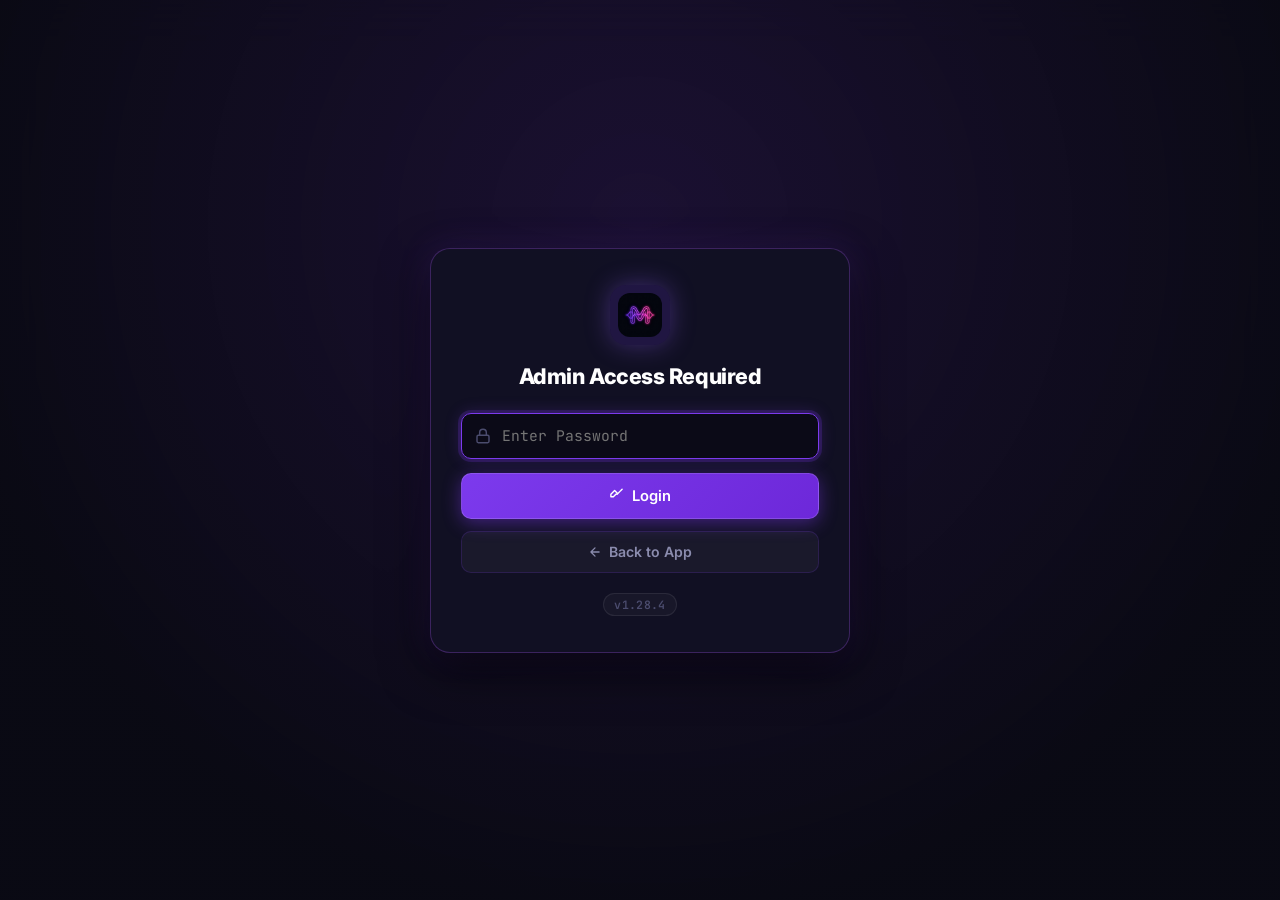
==== commit e06f7a78: "feat(admin): add dynamic version badge to admin login card, bump v1.28.4" ====
--- a/static/stats.html
+++ b/static/stats.html
@@ -16,7 +16,7 @@
     href="https://fonts.googleapis.com/css2?family=Inter:wght@300;400;500;600;700;800&family=JetBrains+Mono:wght@400;500;600&display=swap"
     rel="stylesheet" />
 
-  <link rel="stylesheet" href="/static/css/style.css?v=1.28.3" />
+  <link rel="stylesheet" href="/static/css/style.css?v=1.28.4" />
 
   <style>
     body {
@@ -331,6 +331,24 @@
 
     .gate-back-link:active {
       transform: translateY(0);
+    }
+
+    .gate-version-footer {
+      margin-top: 20px;
+      display: flex;
+      justify-content: center;
+    }
+
+    .gate-version-pill {
+      font-family: 'JetBrains Mono', monospace;
+      font-size: 0.72rem;
+      font-weight: 600;
+      color: var(--clr-text-dim);
+      background: rgba(255, 255, 255, 0.03);
+      border: 1px solid rgba(255, 255, 255, 0.08);
+      padding: 3px 10px;
+      border-radius: 999px;
+      letter-spacing: 0.03em;
     }
 
 
@@ -862,6 +880,10 @@
         </svg>
         <span>Back to App</span>
       </a>
+
+      <div class="gate-version-footer">
+        <span id="gate-version-badge" class="gate-version-pill">v1.28.4</span>
+      </div>
     </div>
   </div>
 
@@ -1781,6 +1803,8 @@
 
         if (!currentStatsAppVersion) {
           currentStatsAppVersion = formattedRemote;
+          const $gateVer = document.getElementById('gate-version-badge');
+          if ($gateVer) $gateVer.textContent = formattedRemote;
           return;
         }
 
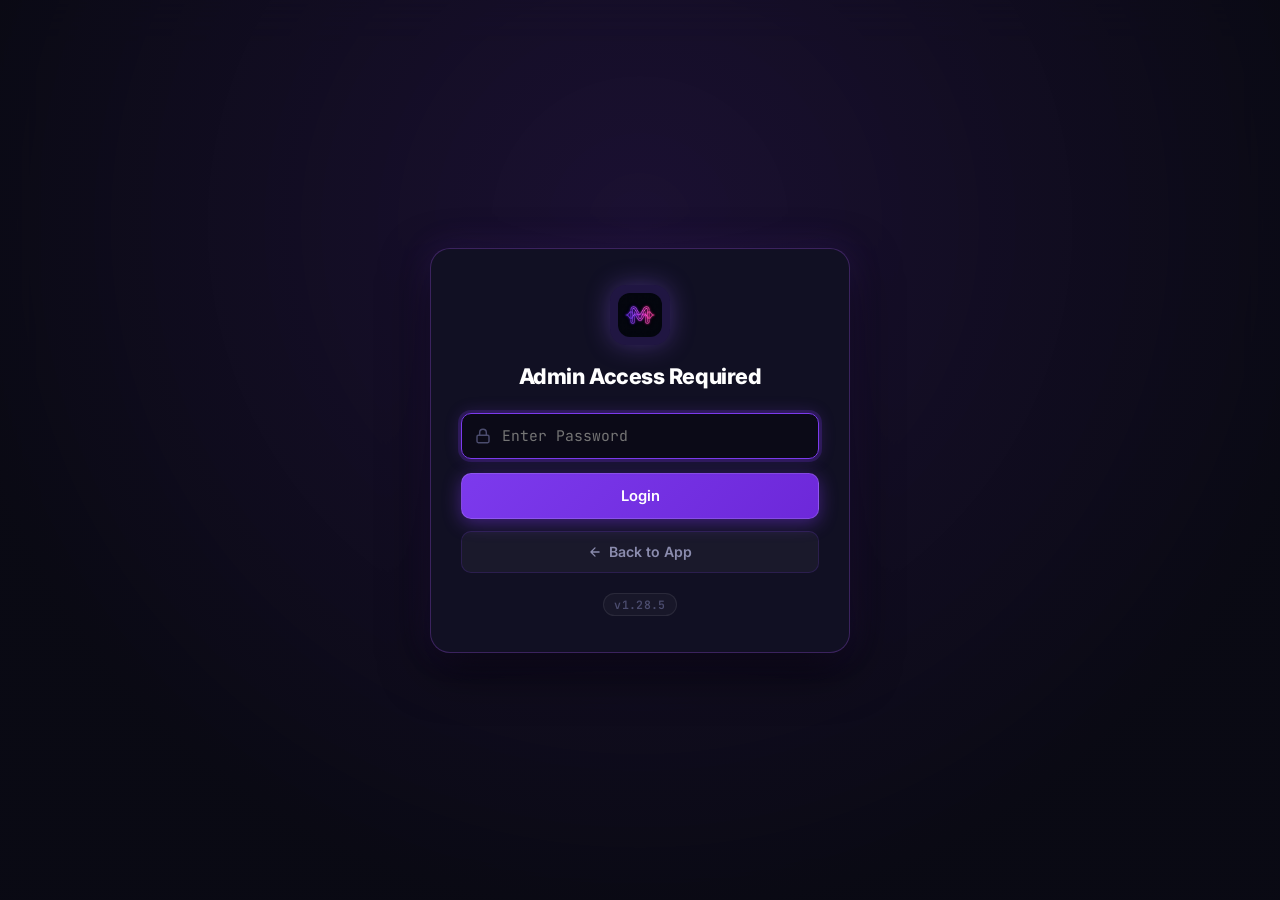
==== commit 7db33522: "style(admin): remove icon from Login button, bump v1.28.5" ====
--- a/static/stats.html
+++ b/static/stats.html
@@ -16,7 +16,7 @@
     href="https://fonts.googleapis.com/css2?family=Inter:wght@300;400;500;600;700;800&family=JetBrains+Mono:wght@400;500;600&display=swap"
     rel="stylesheet" />
 
-  <link rel="stylesheet" href="/static/css/style.css?v=1.28.4" />
+  <link rel="stylesheet" href="/static/css/style.css?v=1.28.5" />
 
   <style>
     body {
@@ -865,10 +865,6 @@
         </div>
 
         <button type="submit" id="btn-gate-unlock" class="btn-gate-unlock">
-          <svg width="15" height="15" viewBox="0 0 24 24" fill="none" stroke="currentColor" stroke-width="2.2"
-            stroke-linecap="round" stroke-linejoin="round">
-            <path d="M21 2l-2 2m-6 6l7-7M3 10l6-6 4 4-6 6H3v-4z" />
-          </svg>
           <span>Login</span>
         </button>
       </form>
@@ -882,7 +878,7 @@
       </a>
 
       <div class="gate-version-footer">
-        <span id="gate-version-badge" class="gate-version-pill">v1.28.4</span>
+        <span id="gate-version-badge" class="gate-version-pill">v1.28.5</span>
       </div>
     </div>
   </div>
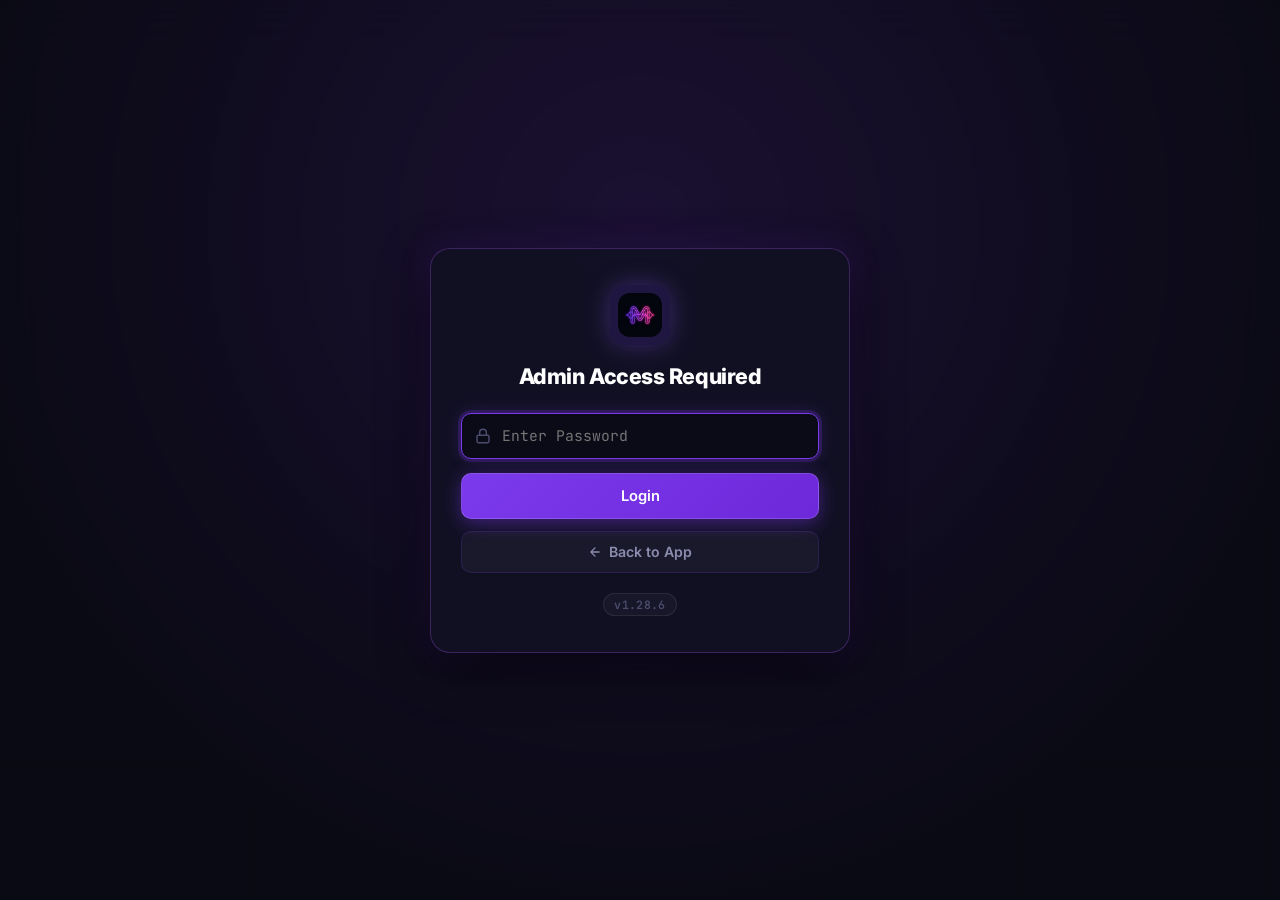
==== commit cfe896dc: "fix(admin): replace generic auth denied message with clear Incorrect password feedback, bump v1.28.6" ====
--- a/static/stats.html
+++ b/static/stats.html
@@ -16,7 +16,7 @@
     href="https://fonts.googleapis.com/css2?family=Inter:wght@300;400;500;600;700;800&family=JetBrains+Mono:wght@400;500;600&display=swap"
     rel="stylesheet" />
 
-  <link rel="stylesheet" href="/static/css/style.css?v=1.28.5" />
+  <link rel="stylesheet" href="/static/css/style.css?v=1.28.6" />
 
   <style>
     body {
@@ -861,7 +861,7 @@
             <line x1="12" y1="8" x2="12" y2="12" />
             <line x1="12" y1="16" x2="12.01" y2="16" />
           </svg>
-          <span id="gate-error-text">Invalid Admin Key. Access denied.</span>
+          <span id="gate-error-text">Incorrect password. Please try again.</span>
         </div>
 
         <button type="submit" id="btn-gate-unlock" class="btn-gate-unlock">
@@ -878,7 +878,7 @@
       </a>
 
       <div class="gate-version-footer">
-        <span id="gate-version-badge" class="gate-version-pill">v1.28.5</span>
+        <span id="gate-version-badge" class="gate-version-pill">v1.28.6</span>
       </div>
     </div>
   </div>
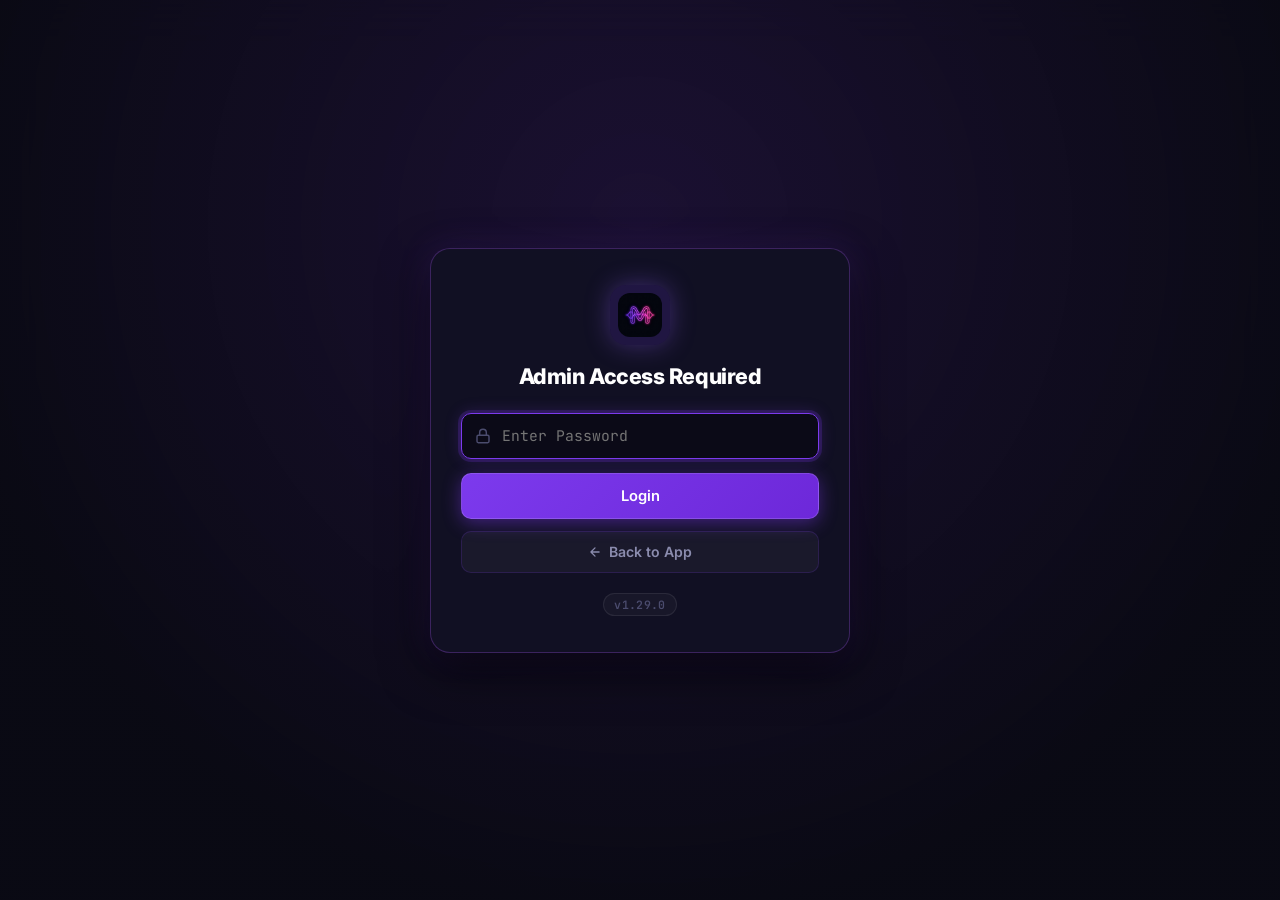
==== commit 3694e0c3: "fix(admin): separate download vs preview counters, add rate limits, and polish dashboard UI, bump v1" ====
--- a/static/stats.html
+++ b/static/stats.html
@@ -16,7 +16,7 @@
     href="https://fonts.googleapis.com/css2?family=Inter:wght@300;400;500;600;700;800&family=JetBrains+Mono:wght@400;500;600&display=swap"
     rel="stylesheet" />
 
-  <link rel="stylesheet" href="/static/css/style.css?v=1.28.6" />
+  <link rel="stylesheet" href="/static/css/style.css?v=1.29.0" />
 
   <style>
     body {
@@ -494,6 +494,12 @@
       grid-template-columns: repeat(auto-fit, minmax(310px, 1fr));
       gap: 20px;
       margin-bottom: 28px;
+    }
+
+    @media (min-width: 769px) {
+      .tables-split-grid > .section-panel:last-child:nth-child(odd) {
+        grid-column: 1 / -1;
+      }
     }
 
     .ip-col-wrap {
@@ -878,7 +884,7 @@
       </a>
 
       <div class="gate-version-footer">
-        <span id="gate-version-badge" class="gate-version-pill">v1.28.6</span>
+        <span id="gate-version-badge" class="gate-version-pill">v1.29.0</span>
       </div>
     </div>
   </div>
@@ -948,7 +954,7 @@
             </div>
           </div>
           <div class="metric-value" style="color: #4ade80;" id="val-active-users">0</div>
-          <div class="metric-sub">Past 5-min sliding window</div>
+          <div class="metric-sub">Past 90-sec sliding window</div>
         </div>
 
         <!-- Unique Visitors -->
@@ -967,21 +973,21 @@
           <div class="metric-sub">Today: <strong id="val-today-visitors">0</strong> visitors</div>
         </div>
 
-        <!-- Total Streams -->
+        <!-- Total Downloads -->
         <div class="metric-card">
           <div class="metric-card-header">
-            <span class="metric-label">Songs Streamed</span>
+            <span class="metric-label">MP3 Downloads</span>
             <div class="metric-icon-wrap">
               <svg width="18" height="18" viewBox="0 0 24 24" fill="none" stroke="currentColor" stroke-width="2"
                 stroke-linecap="round" stroke-linejoin="round">
-                <path d="M9 18V5l12-2v13" />
-                <circle cx="6" cy="18" r="3" />
-                <circle cx="18" cy="16" r="3" />
+                <path d="M21 15v4a2 2 0 0 1-2 2H5a2 2 0 0 1-2-2v-4" />
+                <polyline points="7 10 12 15 17 10" />
+                <line x1="12" y1="15" x2="12" y2="3" />
               </svg>
             </div>
           </div>
           <div class="metric-value" id="val-total-streams">0</div>
-          <div class="metric-sub">Today: <strong id="val-today-streams">0</strong> songs</div>
+          <div class="metric-sub">Today: <strong id="val-today-streams">0</strong> downloads</div>
         </div>
 
         <!-- Bandwidth -->
@@ -1033,7 +1039,7 @@
         <!-- Audio Previews -->
         <div class="metric-card">
           <div class="metric-card-header">
-            <span class="metric-label">In-Browser Previews</span>
+            <span class="metric-label">In-Browser Streams</span>
             <div class="metric-icon-wrap">
               <svg width="18" height="18" viewBox="0 0 24 24" fill="none" stroke="currentColor" stroke-width="2"
                 stroke-linecap="round" stroke-linejoin="round">
@@ -1212,12 +1218,12 @@
           <table class="history-table">
             <thead>
               <tr>
-                <th>Date</th>
+                <th>Date (UTC)</th>
                 <th>Visitors</th>
-                <th>Streams</th>
+                <th>Downloads</th>
                 <th>Bandwidth</th>
                 <th>Searches</th>
-                <th>Previews</th>
+                <th>Streams</th>
               </tr>
             </thead>
             <tbody id="history-table-body">
@@ -1375,13 +1381,13 @@
       if ($btnSpan) $btnSpan.textContent = 'Verifying...';
 
       try {
-        const res = await fetch(`/api/stats?_t=${Date.now()}&key=${encodeURIComponent(key)}`, {
+        const res = await fetch(`/api/stats?_t=${Date.now()}`, {
           headers: { 'X-Admin-Key': key }
         });
 
         if (!res.ok) {
           const errData = await res.json().catch(() => ({}));
-          throw new Error(errData.detail || 'Access denied. Invalid Admin Key.');
+          throw new Error(errData.detail || 'Incorrect password. Please try again.');
         }
 
         const data = await res.json();
@@ -1398,7 +1404,7 @@
         startLiveStream(key);
 
       } catch (err) {
-        $gateErrorText.textContent = err.message || 'Invalid Admin Key. Access denied.';
+        $gateErrorText.textContent = err.message || 'Incorrect password. Please try again.';
         $gateError.style.display = 'flex';
         $gateInput.focus();
         $gateInput.select();
@@ -1502,7 +1508,7 @@
     async function fetchStats() {
       if (!currentAdminKey) return;
       $btnRefresh.classList.add('spinning');
-      const url = `/api/stats?_t=${Date.now()}&key=${encodeURIComponent(currentAdminKey)}`;
+      const url = `/api/stats?_t=${Date.now()}`;
 
       try {
         const res = await fetch(url, {
@@ -1731,31 +1737,65 @@
       fetchStats();
     });
 
-    // Reset button (authenticated)
+    // Reset button (authenticated, 2-step inline confirmation)
+    let resetConfirmArmed = false;
+    let resetConfirmTimer = null;
+
     $btnReset.addEventListener('click', async () => {
-      if (!currentAdminKey) {
-        alert('Admin authentication is required.');
+      if (!currentAdminKey) return;
+
+      if (!resetConfirmArmed) {
+        resetConfirmArmed = true;
+        $btnReset.textContent = 'Confirm Reset?';
+        $btnReset.style.background = 'rgba(239, 68, 68, 0.35)';
+        clearTimeout(resetConfirmTimer);
+        resetConfirmTimer = setTimeout(() => {
+          resetConfirmArmed = false;
+          $btnReset.textContent = 'Reset Metrics';
+          $btnReset.style.background = '';
+        }, 4000);
         return;
       }
 
-      if (!confirm('Are you sure you want to completely reset all analytics data? This action cannot be undone.')) {
-        return;
-      }
+      clearTimeout(resetConfirmTimer);
+      resetConfirmArmed = false;
+      $btnReset.disabled = true;
+      $btnReset.textContent = 'Resetting...';
 
       try {
-        const res = await fetch(`/api/stats/reset?key=${encodeURIComponent(currentAdminKey)}`, {
+        const res = await fetch('/api/stats/reset', {
           method: 'POST',
           headers: { 'X-Admin-Key': currentAdminKey }
         });
-        const resData = await res.json();
+        const resData = await res.json().catch(() => ({}));
         if (!res.ok) {
-          alert('Reset failed: ' + (resData.detail || 'Unauthorized'));
+          $btnReset.textContent = resData.detail || 'Reset Failed';
+          setTimeout(() => {
+            $btnReset.textContent = 'Reset Metrics';
+            $btnReset.style.background = '';
+            $btnReset.disabled = false;
+          }, 2500);
           return;
         }
-        alert('Analytics metrics have been reset successfully.');
+        $btnReset.textContent = 'Metrics Reset!';
+        $btnReset.style.background = 'rgba(34, 197, 94, 0.25)';
+        $btnReset.style.borderColor = 'rgba(34, 197, 94, 0.5)';
+        $btnReset.style.color = '#4ade80';
         fetchStats();
+        setTimeout(() => {
+          $btnReset.textContent = 'Reset Metrics';
+          $btnReset.style.background = '';
+          $btnReset.style.borderColor = '';
+          $btnReset.style.color = '';
+          $btnReset.disabled = false;
+        }, 2500);
       } catch (err) {
-        alert('Failed to connect to reset endpoint: ' + err.message);
+        $btnReset.textContent = 'Connection Error';
+        setTimeout(() => {
+          $btnReset.textContent = 'Reset Metrics';
+          $btnReset.style.background = '';
+          $btnReset.disabled = false;
+        }, 2500);
       }
     });
 
